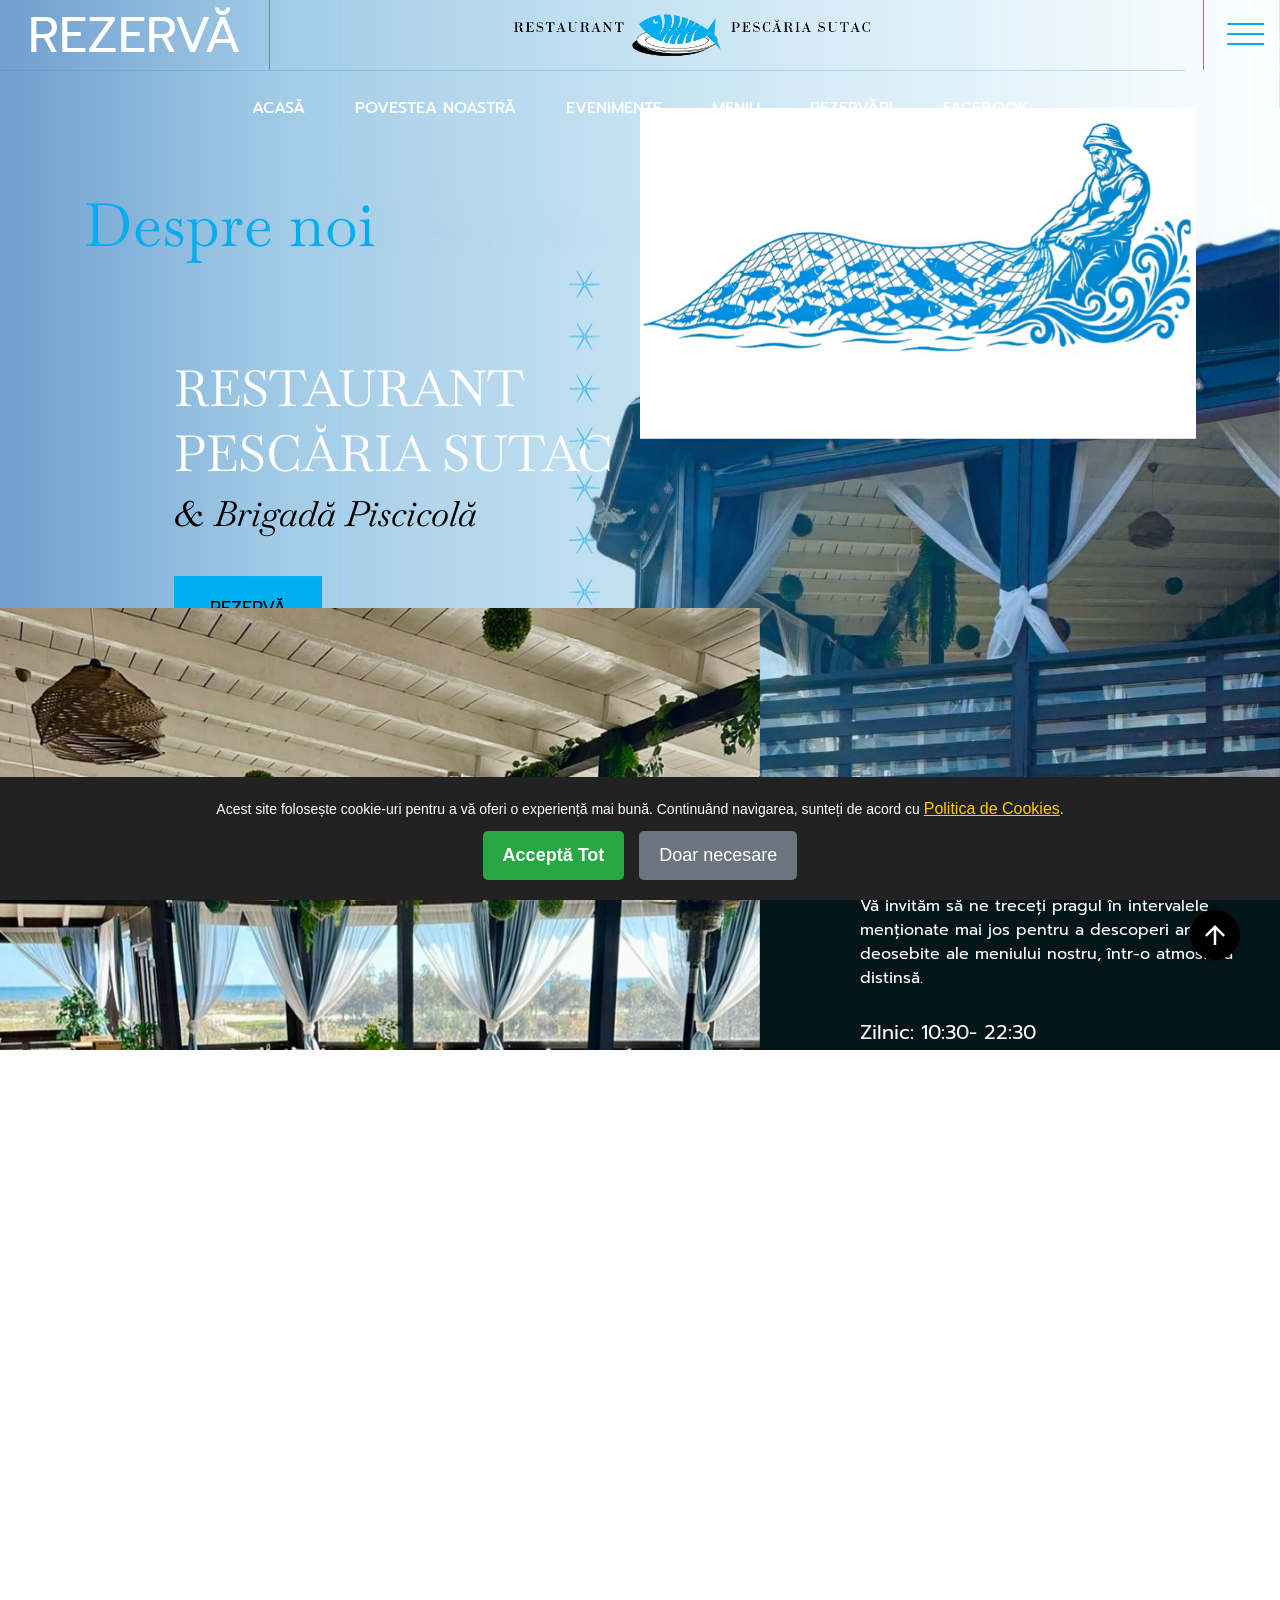
==== index.html @ d226eede "Add files via upload" ====
<!DOCTYPE html>
<html class="no-js" lang="ro">

<head>
   <title>Pescăria Sutac | Restaurant Pescăresc Autentic Plaja Corbu</title>

<meta name="description" content="Savurează cel mai proaspăt pește pe malul mării la Pescăria Sutac, Plaja Corbu. Borș de pește tradițional, hamsii și ambianță sălbatică. Rezervă o masă acum!">

<meta name="keywords" content="pescaria sutac, restaurant peste corbu, mancare plaja corbu, bors de peste corbu, cherhana corbu, restaurante constanta, peste proaspat marea neagra">

<meta property="og:title" content="Pescăria Sutac | Gustul mării pe Plaja Corbu">
<meta property="og:description" content="Te așteptăm la Corbu pentru o experiență culinară pescărească autentică. Pește proaspat și rețete tradiționale.">
<meta property="og:image" content="assets/img/og-image-sutac.jpg"> <meta property="og:url" content="https://www.pescariasutac.ro">
    <!-- Favicon Icon -->
    <link rel="icon" href="assets/img/logo  sutac 9 (1).png" />
    <!-- Site Title -->
    <title>Pescăria Sutac</title>
    <link rel="stylesheet" href="assets/css/plugins/bootstrap.min.css" />
    <link rel="stylesheet" href="assets/css/plugins/lightgallery.min.css" />
    <link rel="stylesheet" href="assets/css/plugins/swiper.min.css" />
    <link rel="stylesheet" href="assets/css/style.css" />
</head>

<body>
    <div id="minicircle"></div>
    <!-- Preloader -->
    <div id="preloader">
        <div id="ak-preloader" class="ak-preloader">
            <div class="animation-preloader">
                <div class="spinner"></div>
                <div class="txt-loading">
                    <span data-text-preloader="S" class="letters-loading">
                        S
                    </span>

                    <span data-text-preloader="U" class="letters-loading">
                       U
                    </span>

                    <span data-text-preloader="T" class="letters-loading">
                        T
                    </span>

                    <span data-text-preloader="A" class="letters-loading">
                        A
                    </span>

                    <span data-text-preloader="C" class="letters-loading">
                        C
                    </span>

                  
                </div>
            </div>
            <div class="loader-section section-left"></div>
            <div class="loader-section section-right"></div>
        </div>
    </div>
    <!-- Start Header Section -->
    <header class="ak-site_header ak-style1 ak-sticky_header ak-site_header_full_width">
        <div class="header-top">
            <div class="wrapper">
                <div class="header-logo">
                    <a href="rezervari.html" class="logo">Rezervă</a>
                </div>
                <div class="center-log">
                    <a href="index.html"><img src="assets/img/logo sutac 3.png" alt="..."></a>
                </div>
                <button class="ak-menu-toggle" id="akMenuToggle" type="button">
                    <svg viewBox="0 0 20 15" width="40px" height="30px" class="ak-menu-icon">
                        <path d="M20,2 L2,2" class="bar-1"></path>
                        <path d="M2,7 L20,7" class="bar-2"></path>
                        <path d="M30,12 L2,12" class="bar-3"></path>
                    </svg>
                </button>
                <ul class="top-main-menu">
                    <li class="top-main-menu-li">
                        <a href="index.html">Acasă</a>
                    </li>
                    <li class="top-main-menu-li">
                        <a href="povestea.html">Despre noi</a>
                    </li>
                    <li class="top-main-menu-li">
                        <a href="about.html">Evenimente</a>
                    </li>
                    <li class="top-main-menu-li">
                        <a href="meniu.html">Meniu</a>
                    </li>
                    <li class="top-main-menu-li">
                        <a href="rezervari.html">Rezervări</a>
                    </li>
                    
                </ul>
            </div>
        </div>
        <div class="nav-bar-border"></div>
        <div class="ak-main_header">
            <div class="container">
                <div class="ak-main_header_in">
                    <div class="ak-main_header_left">
                        <a class="ak-site_branding" href="index.html">
                            <img src="assets/img/logo sutac 3.png" alt="...">
                        </a>
                    </div>
                    <div class="ak-main_header_right">
                        <div class="ak-nav ak-medium">
                            <ul class="ak-nav_list">
                                <li class="menu-item-has-children">
                                    <a href="index.html">Acasă</a>
                                    
                                </li>
                                <li class="menu-item-has-children">
                                    <a href="povestea.html">Povestea noastră</a>
                                    
                                </li>
                                <li class="top-main-menu-li">
                        <a href="about.html">Evenimente</a>
                    </li>
                                <li>
                                    <a href="meniu.html">Meniu</a>
                                </li>
                                
                                
                                <li class="menu-item-has-children">
                                    <a href="rezervari.html">Rezervări</a>
                                    
                                </li>
                                <li class="menu-item-has-children">
                                    <a href="https://www.facebook.com/profile.php?id=100090660430181">Facebook</a>
                                    
                                </li>
                            </ul>
                        </div>

                    </div>
                </div>
            </div>
        </div>
    </header>

    <!-- End Header Section -->
    <div id="scrollsmoother-container">
        <main>
            <!-- Start Hero -->
            <section>
                <div class="ak-hero ak-style1">
                    <div class="ak-hero-bg ak-bg" data-src="assets/img/hero_bg_1.jpg"></div>
                    <div class="hero-text-section container-fluid">
                        <div class="ak-slider ak-slider-1">
                            <div class="swiper-wrapper">
                                <div class="swiper-slide">
                                    <div class="slider-info">
                                        <div class="hero-title">
                                            <h1 class="hero-main-title">Restaurant <br>Pescăria Sutac </h1>
                                            <h1 class="hero-main-title-1"> </h1>
<h3 class="hero-main-title-1"></h3>  
<h3 class="hero-main-title-1">& Brigadă Piscicolă</h3>                                        </div>

                                        <div class="ak-height-20 ak-height-lg-20"></div>
                                        <p class="hero-sub-text" style="text-align: justify; text-justify: inter-word;">

</p>
                                        <a href="rezervari.html" class="hero-btn style-1">
                                            <div class="ak-btn style-5 color-yellow-bg">
                                                Rezervă
                                            </div>
                                        </a>
                                    </div>
                                </div>
                                <div class="swiper-slide">
                                    <div class="slider-info">

                                      <div class="hero-title">
    <h1 class="hero-main-title">Restaurant <br>Pescăria Sutac</h1>
    <h3 class="hero-main-title-1"><br>Brigadă Piscicolă</h3>
</div>

<div class="ak-height-20 ak-height-lg-20"></div>

<p class="hero-sub-text">
</p>


<a href="rezervari.html" class="hero-btn style-1">
    <div class="ak-btn style-5 color-yellow-bg">Rezervă</div>
</a>
                                        </a>
                                    </div>
                                </div>
                              

                            </div>
                        </div>
                    </div>
                   
                                    </div>
                                </div>
                            </div>
                        </div>
                    </div>
                </div>

            </section>
            <!-- End Hero -->

            <!-- Start Sliding Text -->
            <div class="ak-moving-section-wrap ak-normal text-uppercase">
                <div class="ak-moving-section-in">
                    <div class="ak-moving-section">
                        <h2><span>Gustul </span> autentic al <span>Mării Negre,</span> fără compromisuri. 
                                </h2>
                    </div>
                    <div class="ak-moving-section">
                        <h2><span>Gustul </span> autentic al <span>Mării Negre,</span> fără compromisuri. 
                                </h2>
                    </div>
                </div>
            </div>
            <!-- End Sliding Text -->

            <!-- Start About -->
              <section style="background-color: #ffffff;">
                <div class="container">
                    <div class="ak-best-item">
                        <div class="best-item-section-1">
                            <div class="ak-section-heading ak-style-1">
                                <div class="ak-section-subtitle">
                               
                                </div>
                                <h2 class="ak-section-title anim-title-2">
                               <br>
                               <span style="color: #00adef;">Despre noi</span>
                               </h2>
                            </div>
                            <div class="ak-height-30 ak-height-lg-30"></div>
                            <div>
                                <p>Situată chiar pe buza plajei Corbu, Pescăria Sutac nu este doar un restaurant, ci o poveste de familie scrisă cu sare și dor de ducă. Suntem una dintre ultimele oaze de sălbăticie de la malul mării, unde onestitatea bucătăriei pescărești se împletește cu libertatea orizontului.
                                    <br>Afacerea noastră este ancorată în trei generații de pescari. De la bunic la nepot, am învățat că marea nu se stăpânește, ci se respectă. Această legătură de sânge cu valurile este garanția că tot ce ajunge în farfuria ta poartă amprenta autenticității.
                                </p>
                            </div>
                            <div class="ak-height-50 ak-height-lg-30"></div>
                            
                            
                        </div>
                        <div class="best-item-section-2" data-speed="1.1" data-lag="1">
                            <img src="assets/img/star_line.svg" alt="...">
                        </div>
                        <div class="best-item-section-3">
                            <div class="img-two">
                                <img src="assets/img/pescar.png" alt="..." data-speed="1.1" data-lag="0">
                                <div class="img-overlay"></div>
                            </div>
                        </div>
                    </div>
                </div>
            </section>
           
            <!-- End About -->

            <!-- Start Opening Hour -->
            <section class="ak-bg-secendary">

                <div class="opening-hour">
                    <div class="opening-hour-img-section">
                        <img src="assets/img/img sutac1.jpg" class="opening-bg-img ak-bg" alt="..."
                            data-speed="auto">
                        <div class="overlap-opening-img"></div>
                    </div>
                    <div class="opening-hour-text-section">
                        <h2 class="opening-hour-title anim-title-2">Program </h2>
                        <div class="ak-height-30 ak-height-lg-30"></div>
                        <p class="opening-hour-subtext" style="color: white;">
   Vă invităm să ne treceți pragul în intervalele menționate mai jos pentru a descoperi aromele deosebite ale meniului nostru, într-o atmosferă distinsă.
</p>
                        <div class="ak-height-30 ak-height-lg-30"></div>
                        <div class="opening-hour-date">
                            <p>Zilnic: 10:30- 22:30</p>
                            <div class="opening-hour-hr"></div>
                            
                        </div>
                        <div class="ak-height-70 ak-height-lg-30"></div>
                        <div class="text-btn">
                            <a href="rezervari.html" class="text-btn1">
                                Rezervă 
                            </a>
                        </div>

                        <div class="ak-height-lg-60"></div>

                    </div>
                </div>

            </section>
            <!-- End  Opening Hou  -->


            <br>
            <br>
            <!-- Start Food item show case -->
            <section>
                <div class="container-fluid">
                    <div class="ak-section-heading ak-style-1 ak-type-1">
                        <div class="ak-section-subtitle">Preparate</div>
                        <h2 class="ak-section-title anim-title">Galerie Foto</h2>
                    </div>
                    <div class="ak-height-65 ak-height-lg-30"></div>
                    <div class="ak-slider ak-slider-2">
                        <div class="swiper-wrapper">
                            <div class="swiper-slide">
                                <div class="ak-card ak-style-1">
                                    <a href="" class="ak-card-img">
                                        <img src="assets/img/portfolio_1.jpg" alt="..." />
                                    </a>
                                    <div class="card-info">
                                        <div class="card-text style-1">
                                            <a href="portfolio-details.html">
                                                
                                            </a>
                                            <div class="card-subtitle">
                                           
                                            </div>
                                        </div>
                                    </div>
                                </div>
                            </div>
                            <div class="swiper-slide">
                                <div class="ak-card ak-style-1">
                                    <a href="portfolio-details.html" class="ak-card-img">
                                        <img src="assets/img/portfolio_2.jpg" alt="..." />

                                    </a>
                                    <div class="card-info">
                                        <div class="card-text style-1">
                                            <a href="portfolio-details.html">
                                                
                                            </a>
                                            <div class="card-subtitle">
                                         
                                            </div>
                                        </div>
                                    </div>
                                </div>
                            </div>
                            <div class="swiper-slide">
                                <div class="ak-card ak-style-1">
                                    <a href="portfolio-details.html" class="ak-card-img">
                                        <img src="assets/img/portfolio_3.jpg" alt="..." />
                                    </a>
                                    <div class="card-info">
                                        <div class="card-text style-1">
                                            <a href="portfolio-details.html">
                                                
                                            </a>
                                            <div class="card-subtitle">
                                                
                                            </div>
                                        </div>
                                    </div>
                                </div>
                            </div>
                            <div class="swiper-slide">
                                <div class="ak-card ak-style-1">
                                    <a href="portfolio-details.html" class="ak-card-img">
                                        <img src="assets/img/portfolio_4.jpg" alt="..." />
                                    </a>
                                    <div class="card-info">
                                        <div class="card-text style-1">
                                            <a href="portfolio-details.html">
                                                
                                            </a>
                                            <div class="card-subtitle">
                                            </div>
                                        </div>
                                    </div>
                                </div>
                            </div>
                            <div class="swiper-slide">
                                <div class="ak-card ak-style-1">
                                    <a href="portfolio-details.html" class="ak-card-img">
                                        <img src="assets/img/portfolio_5.jpg" alt="..." />
                                    </a>
                                    <div class="card-info">
                                        <div class="card-text style-1">
                                           
                                           
                                              
                                            </div>
                                        </div>
                                    </div>
                                </div>
                            </div>
                        </div>
                    </div>
                <div class="container">
  <div class="ak-next-prev-2">
    <div class="ak-next-prev-2 ak-style-1">
      
<div class="ak-swiper-button-prev-2">
    <button class="button-prev-next-2" aria-label="Previous slide" style="display: flex; align-items: center; justify-content: center;">
        <svg width="20" height="14" viewBox="0 0 20 14" xmlns="http://www.w3.org/2000/svg">
            <g fill="none" stroke="currentColor" stroke-width="2" fill-rule="evenodd">
                <path d="M7.257 1.343L1.6 7l5.657 5.657M1.6 7h18"></path>
            </g>
        </svg>
    </button>
</div>

      <div class="ak-pagination-2 ak-style1">
          <div class="dot active"></div>
          <div class="dot"></div>
          <div class="dot"></div>
          <div class="dot"></div>
          <div class="dot"></div>
      </div>

      <div class="ak-swiper-button-next-2">
        <button class="button-prev-next-2" aria-label="Next slide">
          <svg width="20" height="14" viewBox="0 0 20 14" xmlns="http://www.w3.org/2000/svg">
            <g fill="none" fill-rule="evenodd">
              <path d="M12.743 1.343L18.4 7l-5.657 5.657M18.4 7H.4"></path>
            </g>
          </svg>
        </button>
      </div>

    </div>
  </div>
</div>
            <!-- End Food item show case -->














            


        


<!--begin cookie banner-->
<div id="cookie-banner" style="display: none; position: fixed; bottom: 0; left: 0; width: 100%; background: #222; color: #fff; padding: 20px; text-align: center; z-index: 1000; font-family: sans-serif;">
    <p style="margin: 0 0 10px 0; font-size: 14px;">
        Acest site folosește cookie-uri pentru a vă oferi o experiență mai bună. 
        Continuând navigarea, sunteți de acord cu <a href="cookies.html" style="color: #ffcc00; text-decoration: underline;">Politica de Cookies</a>.
    </p>
    <button id="accept-cookies" style="background: #28a745; color: white; border: none; padding: 10px 20px; cursor: pointer; border-radius: 5px; font-weight: bold; margin-right: 10px;">Acceptă Tot</button>
    <button id="reject-cookies" style="background: #6c757d; color: white; border: none; padding: 10px 20px; cursor: pointer; border-radius: 5px;">Doar necesare</button>
</div>

<!--end cookie banner-->






            


<!---Begin Booking System -->




            <br>
            <br>

<footer style="background-color: #0d1117; color: #ffffff; padding: 60px 0 30px 0; font-family: 'Segoe UI', Roboto, sans-serif; border-top: 1px solid rgba(255,255,255,0.05);">
  <div class="container" style="max-width: 1200px; margin: 0 auto; padding: 0 20px;">
    
    <div class="row" style="display: flex; flex-wrap: wrap; justify-content: space-between; border-bottom: 1px solid rgba(255,255,255,0.05); padding-bottom: 40px;">
      
      <div style="flex: 1; min-width: 200px; margin-bottom: 30px;">
        <h4 style="font-size: 14px; text-transform: uppercase; letter-spacing: 2px; color: #00adef; margin-bottom: 20px;">Contact</h4>
        <p style="margin: 5px 0;"><a href="tel:+40730292776" style="color: #fff; text-decoration: none; font-size: 16px; font-weight: 500;">+40 730 292 776</a></p>
        <p style="margin: 5px 0; font-size: 14px; opacity: 0.7;">Rezervări & Info</p>
      </div>

      <div style="flex: 1; min-width: 200px; margin-bottom: 30px;">
        <h4 style="font-size: 14px; text-transform: uppercase; letter-spacing: 2px; color: #00adef; margin-bottom: 20px;">Locație</h4>
        <p style="margin: 0; font-size: 15px; line-height: 1.6;">
          Plaja Corbu,<br>
          Județul Constanța
        </p>
        <a href="https://goo.gl/maps/..." target="_blank" style="display: inline-block; margin-top: 10px; color: #fff; text-decoration: underline; font-size: 12px; opacity: 0.6;">Vezi pe hartă</a>
      </div>

      <div style="flex: 1; min-width: 200px; margin-bottom: 30px;">
        <h4 style="font-size: 14px; text-transform: uppercase; letter-spacing: 2px; color: #00adef; margin-bottom: 20px;">Program</h4>
        <div style="font-size: 14px; line-height: 1.8;">
          <div style="display: flex; justify-content: space-between; max-width: 180px;"><span>Zilnic: 10:30- 22:30</span> <span></span></div>
          <div style="display: flex; justify-content: space-between; max-width: 180px; opacity: 0.6; font-size: 12px;"><span></span> <span></span></div>
        </div>
      </div>

      <div style="flex: 1; min-width: 200px; margin-bottom: 30px;">
        <h4 style="font-size: 14px; text-transform: uppercase; letter-spacing: 2px; color: #00adef; margin-bottom: 20px;">Protecția Consumatorului</h4>
        <div style="display: flex; gap: 10px;">
          <a href="https://anpc.ro/ce-este-sal/" target="_blank" style="text-decoration: none;">
            <div style="border: 1px solid rgba(255,255,255,0.2); padding: 5px; border-radius: 2px; text-align: center; width: 90px; transition: 0.3s;">
              <span style="display: block; font-size: 9px; color: #fff; font-weight: bold;">ANPC SAL</span>
              <span style="font-size: 7px; color: #fff; opacity: 0.5;">SOLUȚIONARE</span>
            </div>
          </a>
          <a href="https://ec.europa.eu/consumers/odr/" target="_blank" style="text-decoration: none;">
            <div style="border: 1px solid rgba(255,255,255,0.2); padding: 5px; border-radius: 2px; text-align: center; width: 90px;">
              <span style="display: block; font-size: 9px; color: #fff; font-weight: bold;">ANPC SOL</span>
              <span style="font-size: 7px; color: #fff; opacity: 0.5;">ONLINE</span>
            </div>
          </a>
        </div>
      </div>

    </div>

    <div style="margin-top: 30px; display: flex; justify-content: space-between; align-items: center;">
      <div style="font-size: 11px; opacity: 0.4; letter-spacing: 1px;">
        © 2026 PESCĂRIA SUTAC. TOATE DREPTURILE REZERVATE.
      </div>
      <div style="font-size: 11px; opacity: 0.4;">
        <a href="termene.html" style="color: #fff; text-decoration: none;">PRIVACY</a> 
        <span style="margin: 0 10px;">|</span> 
        <a href="cookies.html" style="color: #fff; text-decoration: none;">COOKIES</a>
      </div>
    </div>

  </div>
</footer>






    <!-- End Footer -->

    </section>
    <span class="ak-scrollup">
        <svg width="20" height="20" viewBox="0 0 20 20" fill="none" xmlns="http://www.w3.org/2000/svg">
            <path d="M0 10L1.7625 11.7625L8.75 4.7875V20H11.25V4.7875L18.225 11.775L20 10L10 0L0 10Z"
                fill="currentColor" />
        </svg>
    </span>
   





    <!-- Script -->


  <script>
document.getElementById('whatsappForm').addEventListener('submit', function(e) {
    e.preventDefault();

    // 1. Validare Anti-Bot (3 + 4 = 7)
    const raspuns = document.getElementById('bot_answer').value;
    if(raspuns !== "7") {
        alert("Răspuns incorect la verificarea anti-robot!");
        return;
    }

    // 2. Colectare date
    const nume = document.getElementById('nume_client').value;
    const telClient = document.getElementById('telefon_client').value;
    const nrPers = document.getElementById('persoane').options[document.getElementById('persoane').selectedIndex].text;
    const ora = document.getElementById('time').value;
    const data = document.getElementById('date').value;

    // 3. Destinația (Numărul tău)
    const telDest = "40730292776";

    // 4. Construire mesaj
    const textMesaj = `Salut! Rezervare nouă:%0A%0A` +
                      `👤 *Nume:* ${nume}%0A` +
                      `📞 *Tel:* ${telClient}%0A` +
                      `👥 *Pers:* ${nrPers}%0A` +
                      `📅 *Data:* ${data}%0A` +
                      `🕒 *Ora:* ${ora}`;

    // 5. Trimitere
    window.open(`https://wa.me/${telDest}?text=${textMesaj}`, '_blank').focus();
});
</script>
    <script src="assets/js/plugins/jquery-3.7.1.min.js"></script>
    <script src="assets/js/plugins/isotope.pkg.min.js"></script>
    <script src="assets/js/plugins/swiper.min.js"></script>
    <script src="assets/js/plugins/lightgallery.min.js"></script>
    <script src="assets/js/plugins/ScrollSmoother.min.js"></script>
    <script src="assets/js/plugins/SplitText.min.js"></script>
    <script src="assets/js/plugins/ScrollTrigger.min.js"></script>
    <script src="assets/js/plugins/ScrollToPlugin.min.js"></script>
    <script src="assets/js/plugins/gsap.min.js"></script>
    <script src="assets/js/main.js"></script>
</body>

</html>
---- assets/css/plugins/lightgallery.min.css ----
.lg-sub-html,
.lg-toolbar {
  background-color: transparent;
}
@font-face {
  font-family: lg;
  src: url(../../fonts/lg.eot?n1z373);
  src: url(../../fonts/lg.eot?#iefixn1z373) format("embedded-opentype"),
    url(../../fonts/lg.woff?n1z373) format("woff"),
    url(../../fonts/lg.ttf?n1z373) format("truetype"),
    url(../../fonts/lg.svg?n1z373#lg) format("svg");
  font-weight: 400;
  font-style: normal;
}
.lg-icon {
  font-family: lg;
  speak: none;
  font-style: normal;
  font-weight: 400;
  font-variant: normal;
  text-transform: none;
  line-height: 1;
  -webkit-font-smoothing: antialiased;
  -moz-osx-font-smoothing: grayscale;
}
.lg-actions .lg-next,
.lg-actions .lg-prev {
  background-color: transparent;
  border-radius: 2px;
  color: #111;
  cursor: pointer;
  display: block;
  font-size: 22px;
  margin-top: -10px;
  padding: 8px 10px 9px;
  position: absolute;
  top: 50%;
  z-index: 1080;
  border: none;
  outline: 0;
}
.lg-actions .lg-next.disabled,
.lg-actions .lg-prev.disabled {
  pointer-events: none;
  opacity: 0.5;
}
.lg-actions .lg-next:hover,
.lg-actions .lg-prev:hover {
  color: rgba(17, 17, 17, 0.7);
}
.lg-actions .lg-next {
  right: 20px;
}
.lg-actions .lg-next:before {
  content: "\e095";
}
.lg-actions .lg-prev {
  left: 20px;
}
.lg-actions .lg-prev:after {
  content: "\e094";
}
@-webkit-keyframes lg-right-end {
  0%,
  100% {
    left: 0;
  }
  50% {
    left: -30px;
  }
}
@-moz-keyframes lg-right-end {
  0%,
  100% {
    left: 0;
  }
  50% {
    left: -30px;
  }
}
@-ms-keyframes lg-right-end {
  0%,
  100% {
    left: 0;
  }
  50% {
    left: -30px;
  }
}
@keyframes lg-right-end {
  0%,
  100% {
    left: 0;
  }
  50% {
    left: -30px;
  }
}
@-webkit-keyframes lg-left-end {
  0%,
  100% {
    left: 0;
  }
  50% {
    left: 30px;
  }
}
@-moz-keyframes lg-left-end {
  0%,
  100% {
    left: 0;
  }
  50% {
    left: 30px;
  }
}
@-ms-keyframes lg-left-end {
  0%,
  100% {
    left: 0;
  }
  50% {
    left: 30px;
  }
}
@keyframes lg-left-end {
  0%,
  100% {
    left: 0;
  }
  50% {
    left: 30px;
  }
}
.lg-outer.lg-right-end .lg-object {
  -webkit-animation: lg-right-end 0.3s;
  -o-animation: lg-right-end 0.3s;
  animation: lg-right-end 0.3s;
  position: relative;
}
.lg-outer.lg-left-end .lg-object {
  -webkit-animation: lg-left-end 0.3s;
  -o-animation: lg-left-end 0.3s;
  animation: lg-left-end 0.3s;
  position: relative;
}
.lg-toolbar {
  z-index: 1082;
  left: 0;
  position: absolute;
  top: 0;
  width: 100%;
}
.lg-toolbar .lg-icon {
  color: #111;
  cursor: pointer;
  float: right;
  font-size: 24px;
  height: 47px;
  line-height: 27px;
  padding: 10px 0;
  text-align: center;
  width: 45px;
  text-decoration: none !important;
  outline: 0;
  -webkit-transition: color 0.2s linear;
  -o-transition: color 0.2s linear;
  transition: color 0.2s linear;
}
.lg-toolbar .lg-icon:hover {
  color: rgba(17, 17, 17, 0.7);
}
.lg-toolbar .lg-close:after {
  content: "\e070";
}
.lg-toolbar .lg-download:after {
  content: "\e0f2";
}
.lg-sub-html {
  bottom: 0;
  color: #eee;
  font-size: 16px;
  left: 0;
  padding: 10px 40px;
  position: fixed;
  right: 0;
  text-align: center;
  z-index: 1080;
}
.lg-sub-html h4 {
  margin: 0;
  font-size: 13px;
  font-weight: 700;
}
.lg-sub-html p {
  font-size: 12px;
  margin: 5px 0 0;
}
#lg-counter {
  color: #111;
  display: inline-block;
  font-size: 14px;
  font-weight: 500;
  padding-left: 20px;
  padding-top: 12px;
  vertical-align: middle;
}
.lg-next,
.lg-prev,
.lg-toolbar {
  opacity: 1;
  -webkit-transition: -webkit-transform 0.35s cubic-bezier(0, 0, 0.25, 1) 0s,
    opacity 0.35s cubic-bezier(0, 0, 0.25, 1) 0s, color 0.2s linear;
  -moz-transition: -moz-transform 0.35s cubic-bezier(0, 0, 0.25, 1) 0s,
    opacity 0.35s cubic-bezier(0, 0, 0.25, 1) 0s, color 0.2s linear;
  -o-transition: -o-transform 0.35s cubic-bezier(0, 0, 0.25, 1) 0s,
    opacity 0.35s cubic-bezier(0, 0, 0.25, 1) 0s, color 0.2s linear;
  transition: transform 0.35s cubic-bezier(0, 0, 0.25, 1) 0s,
    opacity 0.35s cubic-bezier(0, 0, 0.25, 1) 0s, color 0.2s linear;
}
.lg-hide-items .lg-prev {
  opacity: 0;
  -webkit-transform: translate3d(-10px, 0, 0);
  transform: translate3d(-10px, 0, 0);
}
.lg-hide-items .lg-next {
  opacity: 0;
  -webkit-transform: translate3d(10px, 0, 0);
  transform: translate3d(10px, 0, 0);
}
.lg-hide-items .lg-toolbar {
  opacity: 0;
  -webkit-transform: translate3d(0, -10px, 0);
  transform: translate3d(0, -10px, 0);
}
body:not(.lg-from-hash) .lg-outer.lg-start-zoom .lg-object {
  -webkit-transform: scale3d(0.5, 0.5, 0.5);
  transform: scale3d(0.5, 0.5, 0.5);
  opacity: 0;
  -webkit-transition: -webkit-transform 250ms cubic-bezier(0, 0, 0.25, 1) 0s,
    opacity 250ms cubic-bezier(0, 0, 0.25, 1) !important;
  -moz-transition: -moz-transform 250ms cubic-bezier(0, 0, 0.25, 1) 0s,
    opacity 250ms cubic-bezier(0, 0, 0.25, 1) !important;
  -o-transition: -o-transform 250ms cubic-bezier(0, 0, 0.25, 1) 0s,
    opacity 250ms cubic-bezier(0, 0, 0.25, 1) !important;
  transition: transform 250ms cubic-bezier(0, 0, 0.25, 1) 0s,
    opacity 250ms cubic-bezier(0, 0, 0.25, 1) !important;
  -webkit-transform-origin: 50% 50%;
  -moz-transform-origin: 50% 50%;
  -ms-transform-origin: 50% 50%;
  transform-origin: 50% 50%;
}
body:not(.lg-from-hash)
  .lg-outer.lg-start-zoom
  .lg-item.lg-complete
  .lg-object {
  -webkit-transform: scale3d(1, 1, 1);
  transform: scale3d(1, 1, 1);
  opacity: 1;
}
.lg-outer .lg-thumb-outer {
  background-color: #0d0a0a;
  bottom: 0;
  position: absolute;
  width: 100%;
  z-index: 1080;
  max-height: 350px;
  -webkit-transform: translate3d(0, 100%, 0);
  transform: translate3d(0, 100%, 0);
  -webkit-transition: -webkit-transform 0.25s cubic-bezier(0, 0, 0.25, 1) 0s;
  -moz-transition: -moz-transform 0.25s cubic-bezier(0, 0, 0.25, 1) 0s;
  -o-transition: -o-transform 0.25s cubic-bezier(0, 0, 0.25, 1) 0s;
  transition: transform 0.25s cubic-bezier(0, 0, 0.25, 1) 0s;
}
.lg-outer .lg-thumb-outer.lg-grab .lg-thumb-item {
  cursor: -webkit-grab;
  cursor: -moz-grab;
  cursor: -o-grab;
  cursor: -ms-grab;
  cursor: grab;
}
.lg-outer .lg-thumb-outer.lg-grabbing .lg-thumb-item {
  cursor: move;
  cursor: -webkit-grabbing;
  cursor: -moz-grabbing;
  cursor: -o-grabbing;
  cursor: -ms-grabbing;
  cursor: grabbing;
}
.lg-outer .lg-thumb-outer.lg-dragging .lg-thumb {
  -webkit-transition-duration: 0s !important;
  transition-duration: 0s !important;
}
.lg-outer.lg-thumb-open .lg-thumb-outer {
  -webkit-transform: translate3d(0, 0, 0);
  transform: translate3d(0, 0, 0);
}
.lg-outer .lg-thumb {
  padding: 10px 0;
  height: 100%;
  margin-bottom: -5px;
}
.lg-outer .lg-thumb-item {
  cursor: pointer;
  float: left;
  overflow: hidden;
  height: 100%;
  border: 2px solid #fff;
  border-radius: 4px;
  margin-bottom: 5px;
}
@media (min-width: 1025px) {
  .lg-outer .lg-thumb-item {
    -webkit-transition: border-color 0.25s ease;
    -o-transition: border-color 0.25s ease;
    transition: border-color 0.25s ease;
  }
}
.lg-outer .lg-thumb-item.active,
.lg-outer .lg-thumb-item:hover {
  border-color: #a90707;
}
.lg-outer .lg-thumb-item img {
  width: 100%;
  height: 100%;
  object-fit: cover;
  border-radius: 2px;
}
.lg-outer.lg-has-thumb .lg-item {
  padding-bottom: 120px;
}
.lg-outer.lg-can-toggle .lg-item {
  padding-bottom: 0;
}
.lg-outer.lg-pull-caption-up .lg-sub-html {
  -webkit-transition: bottom 0.25s ease;
  -o-transition: bottom 0.25s ease;
  transition: bottom 0.25s ease;
}
.lg-outer.lg-pull-caption-up.lg-thumb-open .lg-sub-html {
  bottom: 100px;
}
.lg-outer .lg-toogle-thumb {
  background-color: #0d0a0a;
  border-radius: 2px 2px 0 0;
  color: #999;
  cursor: pointer;
  font-size: 24px;
  height: 39px;
  line-height: 27px;
  padding: 5px 0;
  position: absolute;
  right: 20px;
  text-align: center;
  top: -39px;
  width: 50px;
}
.lg-outer .lg-toogle-thumb:hover,
.lg-outer.lg-dropdown-active #lg-share {
  color: #fff;
}
.lg-outer .lg-toogle-thumb:after {
  content: "\e1ff";
}
.lg-outer .lg-video-cont {
  display: inline-block;
  vertical-align: middle;
  max-width: 1140px;
  max-height: 100%;
  width: 100%;
  padding: 0 5px;
}
.lg-outer .lg-video {
  width: 100%;
  height: 0;
  padding-bottom: 56.25%;
  overflow: hidden;
  position: relative;
}
.lg-outer .lg-video .lg-object {
  display: inline-block;
  position: absolute;
  top: 0;
  left: 0;
  width: 100% !important;
  height: 100% !important;
}
.lg-outer .lg-video .lg-video-play {
  width: 84px;
  height: 59px;
  position: absolute;
  left: 50%;
  top: 50%;
  margin-left: -42px;
  margin-top: -30px;
  z-index: 1080;
  cursor: pointer;
}
.lg-outer .lg-has-iframe .lg-video {
  -webkit-overflow-scrolling: touch;
  overflow: auto;
}
.lg-outer .lg-has-vimeo .lg-video-play {
  background: url(../img/vimeo-play.png) no-repeat;
}
.lg-outer .lg-has-vimeo:hover .lg-video-play {
  background: url(../img/vimeo-play.png) 0 -58px no-repeat;
}
.lg-outer .lg-has-html5 .lg-video-play {
  background: url(../img/video-play.png) no-repeat;
  height: 64px;
  margin-left: -32px;
  margin-top: -32px;
  width: 64px;
  opacity: 0.8;
}
.lg-outer .lg-has-html5:hover .lg-video-play {
  opacity: 1;
}
.lg-outer .lg-has-youtube .lg-video-play {
  background: url(../img/youtube-play.png) no-repeat;
}
.lg-outer .lg-has-youtube:hover .lg-video-play {
  background: url(../img/youtube-play.png) 0 -60px no-repeat;
}
.lg-outer .lg-video-object {
  width: 100% !important;
  height: 100% !important;
  position: absolute;
  top: 0;
  left: 0;
}
.lg-outer .lg-has-video .lg-video-object {
  visibility: hidden;
}
.lg-outer .lg-has-video.lg-video-playing .lg-object,
.lg-outer .lg-has-video.lg-video-playing .lg-video-play {
  display: none;
}
.lg-outer .lg-has-video.lg-video-playing .lg-video-object {
  visibility: visible;
}
.lg-progress-bar {
  background-color: #333;
  height: 5px;
  left: 0;
  position: absolute;
  top: 0;
  width: 100%;
  z-index: 1083;
  opacity: 0;
  -webkit-transition: opacity 80ms ease 0s;
  -moz-transition: opacity 80ms ease 0s;
  -o-transition: opacity 80ms ease 0s;
  transition: opacity 80ms ease 0s;
}
.lg-progress-bar .lg-progress {
  background-color: #a90707;
  height: 5px;
  width: 0;
}
.lg-progress-bar.lg-start .lg-progress {
  width: 100%;
}
.lg-show-autoplay .lg-progress-bar {
  opacity: 1;
}
.lg-autoplay-button:after {
  content: "\e01d";
}
.lg-show-autoplay .lg-autoplay-button:after {
  content: "\e01a";
}
.lg-outer.lg-css3.lg-zoom-dragging .lg-item.lg-complete.lg-zoomable .lg-image,
.lg-outer.lg-css3.lg-zoom-dragging
  .lg-item.lg-complete.lg-zoomable
  .lg-img-wrap {
  -webkit-transition-duration: 0s;
  transition-duration: 0s;
}
.lg-outer.lg-use-transition-for-zoom
  .lg-item.lg-complete.lg-zoomable
  .lg-img-wrap {
  -webkit-transition: -webkit-transform 0.3s cubic-bezier(0, 0, 0.25, 1) 0s;
  -moz-transition: -moz-transform 0.3s cubic-bezier(0, 0, 0.25, 1) 0s;
  -o-transition: -o-transform 0.3s cubic-bezier(0, 0, 0.25, 1) 0s;
  transition: transform 0.3s cubic-bezier(0, 0, 0.25, 1) 0s;
}
.lg-outer.lg-use-left-for-zoom .lg-item.lg-complete.lg-zoomable .lg-img-wrap {
  -webkit-transition: left 0.3s cubic-bezier(0, 0, 0.25, 1) 0s,
    top 0.3s cubic-bezier(0, 0, 0.25, 1) 0s;
  -moz-transition: left 0.3s cubic-bezier(0, 0, 0.25, 1) 0s,
    top 0.3s cubic-bezier(0, 0, 0.25, 1) 0s;
  -o-transition: left 0.3s cubic-bezier(0, 0, 0.25, 1) 0s,
    top 0.3s cubic-bezier(0, 0, 0.25, 1) 0s;
  transition: left 0.3s cubic-bezier(0, 0, 0.25, 1) 0s,
    top 0.3s cubic-bezier(0, 0, 0.25, 1) 0s;
}
.lg-outer .lg-item.lg-complete.lg-zoomable .lg-img-wrap {
  -webkit-transform: translate3d(0, 0, 0);
  transform: translate3d(0, 0, 0);
  -webkit-backface-visibility: hidden;
  -moz-backface-visibility: hidden;
  backface-visibility: hidden;
}
.lg-outer .lg-item.lg-complete.lg-zoomable .lg-image {
  -webkit-transform: scale3d(1, 1, 1);
  transform: scale3d(1, 1, 1);
  -webkit-transition: -webkit-transform 0.3s cubic-bezier(0, 0, 0.25, 1) 0s,
    opacity 0.15s !important;
  -moz-transition: -moz-transform 0.3s cubic-bezier(0, 0, 0.25, 1) 0s,
    opacity 0.15s !important;
  -o-transition: -o-transform 0.3s cubic-bezier(0, 0, 0.25, 1) 0s, opacity 0.15s !important;
  transition: transform 0.3s cubic-bezier(0, 0, 0.25, 1) 0s, opacity 0.15s !important;
  -webkit-transform-origin: 0 0;
  -moz-transform-origin: 0 0;
  -ms-transform-origin: 0 0;
  transform-origin: 0 0;
  -webkit-backface-visibility: hidden;
  -moz-backface-visibility: hidden;
  backface-visibility: hidden;
}
#lg-zoom-in:after {
  content: "\e311";
}
#lg-actual-size {
  font-size: 20px;
}
#lg-actual-size:after {
  content: "\e033";
}
#lg-zoom-out {
  opacity: 0.5;
  pointer-events: none;
}
#lg-zoom-out:after {
  content: "\e312";
}
.lg-zoomed #lg-zoom-out {
  opacity: 1;
  pointer-events: auto;
}
.lg-outer .lg-pager-outer {
  bottom: 60px;
  left: 0;
  position: absolute;
  right: 0;
  text-align: center;
  z-index: 1080;
  height: 10px;
}
.lg-outer .lg-pager-outer.lg-pager-hover .lg-pager-cont {
  overflow: visible;
}
.lg-outer .lg-pager-cont {
  cursor: pointer;
  display: inline-block;
  overflow: hidden;
  position: relative;
  vertical-align: top;
  margin: 0 5px;
}
.lg-outer .lg-pager-cont:hover .lg-pager-thumb-cont {
  opacity: 1;
  -webkit-transform: translate3d(0, 0, 0);
  transform: translate3d(0, 0, 0);
}
.lg-outer .lg-pager-cont.lg-pager-active .lg-pager {
  box-shadow: 0 0 0 2px #fff inset;
}
.lg-outer .lg-pager-thumb-cont {
  background-color: #fff;
  color: #fff;
  bottom: 100%;
  height: 83px;
  left: 0;
  margin-bottom: 20px;
  margin-left: -60px;
  opacity: 0;
  padding: 5px;
  position: absolute;
  width: 120px;
  border-radius: 3px;
  -webkit-transition: opacity 0.15s ease 0s, -webkit-transform 0.15s ease 0s;
  -moz-transition: opacity 0.15s ease 0s, -moz-transform 0.15s ease 0s;
  -o-transition: opacity 0.15s ease 0s, -o-transform 0.15s ease 0s;
  transition: opacity 0.15s ease 0s, transform 0.15s ease 0s;
  -webkit-transform: translate3d(0, 5px, 0);
  transform: translate3d(0, 5px, 0);
}
.lg-outer .lg-pager-thumb-cont img {
  width: 100%;
  height: 100%;
}
.lg-outer .lg-pager {
  background-color: rgba(255, 255, 255, 0.5);
  border-radius: 50%;
  box-shadow: 0 0 0 8px rgba(255, 255, 255, 0.7) inset;
  display: block;
  height: 12px;
  -webkit-transition: box-shadow 0.3s ease 0s;
  -o-transition: box-shadow 0.3s ease 0s;
  transition: box-shadow 0.3s ease 0s;
  width: 12px;
}
.lg-outer .lg-pager:focus,
.lg-outer .lg-pager:hover {
  box-shadow: 0 0 0 8px #fff inset;
}
.lg-outer .lg-caret {
  border-left: 10px solid transparent;
  border-right: 10px solid transparent;
  border-top: 10px dashed;
  bottom: -10px;
  display: inline-block;
  height: 0;
  left: 50%;
  margin-left: -5px;
  position: absolute;
  vertical-align: middle;
  width: 0;
}
.lg-fullscreen:after {
  content: "\e20c";
}
.lg-fullscreen-on .lg-fullscreen:after {
  content: "\e20d";
}
.lg-outer #lg-dropdown-overlay {
  background-color: rgba(0, 0, 0, 0.25);
  bottom: 0;
  cursor: default;
  left: 0;
  position: fixed;
  right: 0;
  top: 0;
  z-index: 1081;
  opacity: 0;
  visibility: hidden;
  -webkit-transition: visibility 0s linear 0.18s, opacity 0.18s linear 0s;
  -o-transition: visibility 0s linear 0.18s, opacity 0.18s linear 0s;
  transition: visibility 0s linear 0.18s, opacity 0.18s linear 0s;
}
.lg-outer.lg-dropdown-active #lg-dropdown-overlay,
.lg-outer.lg-dropdown-active .lg-dropdown {
  -webkit-transition-delay: 0s;
  transition-delay: 0s;
  -moz-transform: translate3d(0, 0, 0);
  -o-transform: translate3d(0, 0, 0);
  -ms-transform: translate3d(0, 0, 0);
  -webkit-transform: translate3d(0, 0, 0);
  transform: translate3d(0, 0, 0);
  opacity: 1;
  visibility: visible;
}
.lg-outer .lg-dropdown {
  background-color: #fff;
  border-radius: 2px;
  font-size: 14px;
  list-style-type: none;
  margin: 0;
  padding: 10px 0;
  position: absolute;
  right: 0;
  text-align: left;
  top: 50px;
  opacity: 0;
  visibility: hidden;
  -moz-transform: translate3d(0, 5px, 0);
  -o-transform: translate3d(0, 5px, 0);
  -ms-transform: translate3d(0, 5px, 0);
  -webkit-transform: translate3d(0, 5px, 0);
  transform: translate3d(0, 5px, 0);
  -webkit-transition: -webkit-transform 0.18s linear 0s,
    visibility 0s linear 0.5s, opacity 0.18s linear 0s;
  -moz-transition: -moz-transform 0.18s linear 0s, visibility 0s linear 0.5s,
    opacity 0.18s linear 0s;
  -o-transition: -o-transform 0.18s linear 0s, visibility 0s linear 0.5s,
    opacity 0.18s linear 0s;
  transition: transform 0.18s linear 0s, visibility 0s linear 0.5s,
    opacity 0.18s linear 0s;
}
.lg-outer .lg-dropdown:after {
  content: "";
  display: block;
  height: 0;
  width: 0;
  position: absolute;
  border: 8px solid transparent;
  border-bottom-color: #fff;
  right: 16px;
  top: -16px;
}
.lg-outer .lg-dropdown > li:last-child {
  margin-bottom: 0;
}
.lg-outer .lg-dropdown > li:hover .lg-icon,
.lg-outer .lg-dropdown > li:hover a {
  color: #333;
}
.lg-outer .lg-dropdown a {
  color: #333;
  display: block;
  white-space: pre;
  padding: 4px 12px;
  font-family: "Open Sans", "Helvetica Neue", Helvetica, Arial, sans-serif;
  font-size: 12px;
}
.lg-outer .lg-dropdown a:hover {
  background-color: rgba(0, 0, 0, 0.07);
}
.lg-outer .lg-dropdown .lg-dropdown-text {
  display: inline-block;
  line-height: 1;
  margin-top: -3px;
  vertical-align: middle;
}
.lg-outer .lg-dropdown .lg-icon {
  color: #333;
  display: inline-block;
  float: none;
  font-size: 20px;
  height: auto;
  line-height: 1;
  margin-right: 8px;
  padding: 0;
  vertical-align: middle;
  width: auto;
}
.lg-outer,
.lg-outer .lg,
.lg-outer .lg-inner {
  width: 100%;
  height: 100%;
}
.lg-outer #lg-share {
  position: relative;
}
.lg-outer #lg-share:after {
  content: "\e80d";
}
.lg-outer #lg-share-facebook .lg-icon {
  color: #3b5998;
}
.lg-outer #lg-share-facebook .lg-icon:after {
  content: "\e901";
}
.lg-outer #lg-share-twitter .lg-icon {
  color: #00aced;
}
.lg-outer #lg-share-twitter .lg-icon:after {
  content: "\e904";
}
.lg-outer #lg-share-googleplus .lg-icon {
  color: #dd4b39;
}
.lg-outer #lg-share-googleplus .lg-icon:after {
  content: "\e902";
}
.lg-outer #lg-share-pinterest .lg-icon {
  color: #cb2027;
}
.lg-outer #lg-share-pinterest .lg-icon:after {
  content: "\e903";
}
.lg-group:after {
  content: "";
  display: table;
  clear: both;
}
.lg-outer {
  position: fixed;
  top: 0;
  left: 0;
  z-index: 1050;
  text-align: left;
  opacity: 0;
  -webkit-transition: opacity 0.15s ease 0s;
  -o-transition: opacity 0.15s ease 0s;
  transition: opacity 0.15s ease 0s;
}
.lg-outer * {
  -webkit-box-sizing: border-box;
  -moz-box-sizing: border-box;
  box-sizing: border-box;
}
.lg-outer.lg-visible {
  opacity: 1;
}
.lg-outer.lg-css3 .lg-item.lg-current,
.lg-outer.lg-css3 .lg-item.lg-next-slide,
.lg-outer.lg-css3 .lg-item.lg-prev-slide {
  -webkit-transition-duration: inherit !important;
  transition-duration: inherit !important;
  -webkit-transition-timing-function: inherit !important;
  transition-timing-function: inherit !important;
}
.lg-outer.lg-css3.lg-dragging .lg-item.lg-current,
.lg-outer.lg-css3.lg-dragging .lg-item.lg-next-slide,
.lg-outer.lg-css3.lg-dragging .lg-item.lg-prev-slide {
  -webkit-transition-duration: 0s !important;
  transition-duration: 0s !important;
  opacity: 1;
}
.lg-outer.lg-grab img.lg-object {
  cursor: -webkit-grab;
  cursor: -moz-grab;
  cursor: -o-grab;
  cursor: -ms-grab;
  cursor: grab;
}
.lg-outer.lg-grabbing img.lg-object {
  cursor: move;
  cursor: -webkit-grabbing;
  cursor: -moz-grabbing;
  cursor: -o-grabbing;
  cursor: -ms-grabbing;
  cursor: grabbing;
}
.lg-outer .lg {
  position: relative;
  overflow: hidden;
  margin-left: auto;
  margin-right: auto;
  max-width: 100%;
  max-height: 100%;
}
.lg-outer .lg-inner {
  position: absolute;
  left: 0;
  top: 0;
  white-space: nowrap;
}
.lg-outer .lg-item {
  background: url(../../img/loading.gif) center center no-repeat;
  display: none !important;
}
.lg-outer.lg-css .lg-current,
.lg-outer.lg-css3 .lg-current,
.lg-outer.lg-css3 .lg-next-slide,
.lg-outer.lg-css3 .lg-prev-slide {
  display: inline-block !important;
}
.lg-outer .lg-img-wrap,
.lg-outer .lg-item {
  display: inline-block;
  text-align: center;
  position: absolute;
  width: 100%;
  height: 100%;
}
.lg-outer .lg-img-wrap:before,
.lg-outer .lg-item:before {
  content: "";
  display: inline-block;
  height: 50%;
  width: 1px;
  margin-right: -1px;
}
.lg-outer .lg-img-wrap {
  position: absolute;
  padding: 0 5px;
  left: 0;
  right: 0;
  top: 0;
  bottom: 0;
}
.lg-outer .lg-item.lg-complete {
  background-image: none;
}
.lg-outer .lg-item.lg-current {
  z-index: 1060;
}
.lg-outer .lg-image {
  display: inline-block;
  vertical-align: middle;
  max-width: 100%;
  max-height: 100%;
  width: auto !important;
  height: auto !important;
}
.lg-outer.lg-show-after-load .lg-item .lg-object,
.lg-outer.lg-show-after-load .lg-item .lg-video-play {
  opacity: 0;
  -webkit-transition: opacity 0.15s ease 0s;
  -o-transition: opacity 0.15s ease 0s;
  transition: opacity 0.15s ease 0s;
}
.lg-outer.lg-show-after-load .lg-item.lg-complete .lg-object,
.lg-outer.lg-show-after-load .lg-item.lg-complete .lg-video-play {
  opacity: 1;
}
.lg-outer .lg-empty-html,
.lg-outer.lg-hide-download #lg-download {
  display: none;
}
.lg-backdrop {
  position: fixed;
  top: 0;
  left: 0;
  right: 0;
  bottom: 0;
  z-index: 1040;
  background-color: #fff;
  opacity: 0;
  -webkit-transition: opacity 0.15s ease 0s;
  -o-transition: opacity 0.15s ease 0s;
  transition: opacity 0.15s ease 0s;
}
.lg-backdrop.in {
  opacity: 1;
}
.lg-css3.lg-no-trans .lg-current,
.lg-css3.lg-no-trans .lg-next-slide,
.lg-css3.lg-no-trans .lg-prev-slide {
  -webkit-transition: none 0s ease 0s !important;
  -moz-transition: none 0s ease 0s !important;
  -o-transition: none 0s ease 0s !important;
  transition: none 0s ease 0s !important;
}
.lg-css3.lg-use-css3 .lg-item,
.lg-css3.lg-use-left .lg-item {
  -webkit-backface-visibility: hidden;
  -moz-backface-visibility: hidden;
  backface-visibility: hidden;
}
.lg-css3.lg-fade .lg-item {
  opacity: 0;
}
.lg-css3.lg-fade .lg-item.lg-current {
  opacity: 1;
}
.lg-css3.lg-fade .lg-item.lg-current,
.lg-css3.lg-fade .lg-item.lg-next-slide,
.lg-css3.lg-fade .lg-item.lg-prev-slide {
  -webkit-transition: opacity 0.1s ease 0s;
  -moz-transition: opacity 0.1s ease 0s;
  -o-transition: opacity 0.1s ease 0s;
  transition: opacity 0.1s ease 0s;
}
.lg-css3.lg-slide.lg-use-css3 .lg-item {
  opacity: 0;
}
.lg-css3.lg-slide.lg-use-css3 .lg-item.lg-prev-slide {
  -webkit-transform: translate3d(-100%, 0, 0);
  transform: translate3d(-100%, 0, 0);
}
.lg-css3.lg-slide.lg-use-css3 .lg-item.lg-next-slide {
  -webkit-transform: translate3d(100%, 0, 0);
  transform: translate3d(100%, 0, 0);
}
.lg-css3.lg-slide.lg-use-css3 .lg-item.lg-current {
  -webkit-transform: translate3d(0, 0, 0);
  transform: translate3d(0, 0, 0);
  opacity: 1;
}
.lg-css3.lg-slide.lg-use-css3 .lg-item.lg-current,
.lg-css3.lg-slide.lg-use-css3 .lg-item.lg-next-slide,
.lg-css3.lg-slide.lg-use-css3 .lg-item.lg-prev-slide {
  -webkit-transition: -webkit-transform 1s cubic-bezier(0, 0, 0.25, 1) 0s,
    opacity 0.1s ease 0s;
  -moz-transition: -moz-transform 1s cubic-bezier(0, 0, 0.25, 1) 0s,
    opacity 0.1s ease 0s;
  -o-transition: -o-transform 1s cubic-bezier(0, 0, 0.25, 1) 0s,
    opacity 0.1s ease 0s;
  transition: transform 1s cubic-bezier(0, 0, 0.25, 1) 0s, opacity 0.1s ease 0s;
}
.lg-css3.lg-slide.lg-use-left .lg-item {
  opacity: 0;
  position: absolute;
  left: 0;
}
.lg-css3.lg-slide.lg-use-left .lg-item.lg-prev-slide {
  left: -100%;
}
.lg-css3.lg-slide.lg-use-left .lg-item.lg-next-slide {
  left: 100%;
}
.lg-css3.lg-slide.lg-use-left .lg-item.lg-current {
  left: 0;
  opacity: 1;
}
.lg-css3.lg-slide.lg-use-left .lg-item.lg-current,
.lg-css3.lg-slide.lg-use-left .lg-item.lg-next-slide,
.lg-css3.lg-slide.lg-use-left .lg-item.lg-prev-slide {
  -webkit-transition: left 1s cubic-bezier(0, 0, 0.25, 1) 0s,
    opacity 0.1s ease 0s;
  -moz-transition: left 1s cubic-bezier(0, 0, 0.25, 1) 0s, opacity 0.1s ease 0s;
  -o-transition: left 1s cubic-bezier(0, 0, 0.25, 1) 0s, opacity 0.1s ease 0s;
  transition: left 1s cubic-bezier(0, 0, 0.25, 1) 0s, opacity 0.1s ease 0s;
}
---- assets/css/style.css ----
@charset "UTF-8";
/* 
|......................................................................
| Template Name: Elegencia
| Author: Thememarch
| Version: 1.0.0
|--------------------------------------------------------------------------
|--------------------------------------------------------------------------
| TABLE OF CONTENTS:
|--------------------------------------------------------------------------
| 1. Basic Color Variable
| 2. Typography
| 3. Preloader
| 4. Spacing
| 5. General
| 6. Slider
| 7. Video Popup
| 8. Header
| 9. Footer
| 10. Video
| 11. Hero
| 12. Slider Text
| 13. About
| 14. Opening Hour
| 15. Food Item
| 16. Food Menu List
| 17. Best Item
| 18. Chef
| 19. Gallery
| 20. Testimonial
| 21. Booking System
| 22. Blog
| 23. Comment
| 24. Location
| 25. Portfolio
| 26. Contact
 ................................................................*/
/*--------------------------------------------------------------
1. Basic Color Variable
----------------------------------------------------------------*/
@import url("https://fonts.googleapis.com/css2?family=Baskervville:ital@0;1&family=Prompt:ital,wght@0,200;0,300;0,400;0,500;0,600;0,700;1,400&display=swap");
:root {
  --body-font-family: "Prompt", sans-serif;
  --heading-font-family: "Baskervville", sans-serif;
  --yellow-color: #00adef;
 --body-color: #C8C8C8;
  --body-bg-color: #ffffff;
  --body-bg-color-two: #240909;
  --heading-color: #00adef;
  --border-color: #4F4836;
  --common-color-white: #FFF;
  --common-color-black: #000000;
  
}

/*--------------------------------------------------------------
2. Typography
----------------------------------------------------------------*/
html,
body {

  font-family: var(--body-font-family);
  background-color: var(--body-bg-color);
  font-size: 18px;
  font-weight: 400;
  line-height: 1.6em;
  overflow-x: hidden;
  scroll-behavior: auto;
}

h1,
h2,
h3,
h4,
h5,
h6 {
  clear: both;
  color: var(--heading-color);
  padding: 0px;
  margin: 0px 0px 0px 0px;
  font-weight: 400;
  line-height: normal;
  font-style: normal;
  font-family: "Baskervville", sans-serif;
}

.cs_primary_font {
  font-family: var(--heading-font-family);
}

.cs_secondary_font {
  font-family: var(--body-font-family);
}

h1 {
  font-size: 80px;
}

h2 {
  font-size: 60px;
}

h3 {
  font-size: 48px;
}

h4 {
  font-size: 36px;
}

h5 {
  font-size: 26px;
}

h6 {
  font-size: 20px;
}

p {
  margin: 0px;
  padding: 0px;
  font-size: 16px;
  font-weight: 400;
  line-height: 24px;
}

ul {
  margin: 0 0 25px 0;
  padding-left: 20px;
  list-style: square outside none;
}

ol {
  padding-left: 20px;
  margin-bottom: 25px;
}

dfn,
cite,
em,
i {
  font-style: italic;
}

blockquote {
  margin: 0 15px;
  font-style: italic;
  font-size: 20px;
  line-height: 1.6em;
  margin: 0;
}

address {
  margin: 0 0 15px;
}

img {
  border: 0;
  max-width: 100%;
  height: auto;
}

a {
  color: inherit;
  text-decoration: none;
  font-size: 16px;
  transition: all 0.3s ease;
}

button {
  color: inherit;
  transition: all 0.3s ease;
}

a:hover {
  text-decoration: none;
  color: var(--heading-color);
}

table {
  width: 100%;
  margin-bottom: 25px;
}
table th {
  font-weight: 600;
  color: var(--body-color);
}
table td,
table th {
  border-top: 1px solid var(--heading-color);
  padding: 11px 10px;
}

dl {
  margin-bottom: 25px;
}
dl dt {
  font-weight: 600;
}

b,
strong {
  font-weight: bold;
}

pre {
  color: var(--body-color);
  border: 1px solid var(--heading-color);
  font-size: 18px;
  padding: 25px;
  border-radius: 5px;
}

kbd {
  font-size: 100%;
  background-color: var(--body-color);
  border-radius: 5px;
}

@media screen and (max-width: 991px) {
  body,
  html {
    font-size: 16px;
    line-height: 1.6em;
  }
  ul {
    margin: 0 0 25px 0;
    padding-left: 20px;
    list-style: square outside none;
  }
  ul.cs_list_style_none {
    list-style: none;
    padding: 0px;
  }
  ul.cs_list_style_none li {
    margin-bottom: 10px;
  }
  ul.cs_list_style_none li h3 {
    font-size: 22px;
  }
}
input,
textarea {
  color: var(--heading-color);
  transition: all 0.3s ease;
}

/*--------------------------------------------------------------
  3. Preloader
----------------------------------------------------------------*/
/* Preloader */
.ak-preloader {
  align-items: center;
  display: flex;
  height: 100%;
  justify-content: center;
  position: fixed;
  left: 0;
  top: 0;
  width: 100%;
  z-index: 99999;
}
.ak-preloader .animation-preloader {
  position: absolute;
  z-index: 100;
}
.ak-preloader .animation-preloader .spinner {
  animation: spinner 1s infinite linear;
  border-radius: 50%;
  border: 3px solid rgba(0, 0, 0, 0.2);
  border-top-color: var(--heading-color);
  height: 9em;
  margin: 0 auto 3.5em auto;
  width: 9em;
}

/* Texto cargando */
.ak-preloader .animation-preloader .txt-loading {
  text-align: center;
  -webkit-user-select: none;
     -moz-user-select: none;
          user-select: none;
  font-size: 55px;
  font-family: "Baskervville", sans-serif;
}
.ak-preloader .animation-preloader .txt-loading .letters-loading:before {
  animation: letters-loading 3s infinite;
  color: var(--heading-color);
  content: attr(data-text-preloader);
  left: 0;
  opacity: 0;
  position: absolute;
  top: 0;
  transform: rotateY(-90deg);
}
.ak-preloader .animation-preloader .txt-loading .letters-loading {
  color: rgba(0, 0, 0, 0.2);
  position: relative;
}
.ak-preloader .animation-preloader .txt-loading .letters-loading:nth-child(2):before {
  animation-delay: 0.1s;
}
.ak-preloader .animation-preloader .txt-loading .letters-loading:nth-child(3):before {
  animation-delay: 0.2s;
}
.ak-preloader .animation-preloader .txt-loading .letters-loading:nth-child(4):before {
  animation-delay: 0.3s;
}
.ak-preloader .animation-preloader .txt-loading .letters-loading:nth-child(5):before {
  animation-delay: 0.4s;
}
.ak-preloader .animation-preloader .txt-loading .letters-loading:nth-child(6):before {
  animation-delay: 0.5s;
}
.ak-preloader .animation-preloader .txt-loading .letters-loading:nth-child(7):before {
  animation-delay: 0.6s;
}
.ak-preloader .animation-preloader .txt-loading .letters-loading:nth-child(8):before {
  animation-delay: 0.8s;
}
.ak-preloader .animation-preloader .txt-loading .letters-loading:nth-child(9):before {
  animation-delay: 0.9s;
}
.ak-preloader .loader-section {
  background-color: #040d10;
  height: 100%;
  position: fixed;
  top: 0;
  width: calc(50% + 1px);
}
.ak-preloader .loader-section.section-left {
  left: 0;
}
.ak-preloader .loader-section.section-right {
  right: 0;
}

.loaded .animation-preloader {
  opacity: 0;
  transition: 0.2s ease-out;
}
.loaded .loader-section.section-left {
  transform: translateX(-101%);
  transition: 0.7s 0.3s all cubic-bezier(0.1, 0.1, 0.1, 1);
}
.loaded .loader-section.section-right {
  transform: translateX(101%);
  transition: 0.7s 0.3s all cubic-bezier(0.1, 0.1, 0.1, 1);
}

/* Animación del preloader */
@keyframes spinner {
  to {
    transform: rotateZ(360deg);
  }
}
/* Animación de las letras cargando del preloader */
@keyframes letters-loading {
  0%, 75%, 100% {
    opacity: 0;
    transform: rotateY(-90deg);
  }
  25%, 50% {
    opacity: 1;
    transform: rotateY(0deg);
  }
}
/* Tamaño de portatil hacia atras (portatil, tablet, celular) */
@media screen and (max-width: 767px) {
  .ak-preloader .animation-preloader .txt-loading {
    text-align: center;
    -webkit-user-select: none;
       -moz-user-select: none;
            user-select: none;
    font-size: 32px;
  }
}
/*--------------------------------------------------------------
  4. Spacing
----------------------------------------------------------------*/
@media screen and (min-width: 992px) {
  .ak-height-0 {
    height: 0px;
  }
  .ak-height-5 {
    height: 5px;
  }
  .ak-height-10 {
    height: 10px;
  }
  .ak-height-15 {
    height: 15px;
  }
  .ak-height-20 {
    height: 20px;
  }
  .ak-height-25 {
    height: 25px;
  }
  .ak-height-30 {
    height: 30px;
  }
  .ak-height-35 {
    height: 35px;
  }
  .ak-height-40 {
    height: 40px;
  }
  .ak-height-45 {
    height: 45px;
  }
  .ak-height-50 {
    height: 50px;
  }
  .ak-height-55 {
    height: 55px;
  }
  .ak-height-60 {
    height: 60px;
  }
  .ak-height-65 {
    height: 65px;
  }
  .ak-height-70 {
    height: 70px;
  }
  .ak-height-75 {
    height: 75px;
  }
  .ak-height-80 {
    height: 80px;
  }
  .ak-height-85 {
    height: 85px;
  }
  .ak-height-90 {
    height: 90px;
  }
  .ak-height-95 {
    height: 95px;
  }
  .ak-height-100 {
    height: 100px;
  }
  .ak-height-105 {
    height: 105px;
  }
  .ak-height-110 {
    height: 110px;
  }
  .ak-height-115 {
    height: 115px;
  }
  .ak-height-120 {
    height: 120px;
  }
  .ak-height-125 {
    height: 125px;
  }
  .ak-height-130 {
    height: 130px;
  }
  .ak-height-135 {
    height: 135px;
  }
  .ak-height-140 {
    height: 140px;
  }
  .ak-height-145 {
    height: 145px;
  }
  .ak-height-150 {
    height: 150px;
  }
  .ak-height-155 {
    height: 155px;
  }
  .ak-height-160 {
    height: 160px;
  }
  .ak-height-165 {
    height: 165px;
  }
  .ak-height-170 {
    height: 170px;
  }
  .ak-height-175 {
    height: 175px;
  }
  .ak-height-180 {
    height: 180px;
  }
  .ak-height-185 {
    height: 185px;
  }
  .ak-height-190 {
    height: 190px;
  }
  .ak-height-195 {
    height: 195px;
  }
  .ak-height-200 {
    height: 200px;
  }
  .ak-height-205 {
    height: 205px;
  }
  .ak-height-210 {
    height: 210px;
  }
  .ak-height-219 {
    height: 219px;
  }
}
@media screen and (max-width: 991px) {
  .ak-height-lg-0 {
    height: 0px;
  }
  .ak-height-lg-5 {
    height: 5px;
  }
  .ak-height-lg-10 {
    height: 10px;
  }
  .ak-height-lg-15 {
    height: 15px;
  }
  .ak-height-lg-20 {
    height: 20px;
  }
  .ak-height-lg-25 {
    height: 25px;
  }
  .ak-height-lg-30 {
    height: 30px;
  }
  .ak-height-lg-35 {
    height: 35px;
  }
  .ak-height-lg-40 {
    height: 40px;
  }
  .ak-height-lg-45 {
    height: 45px;
  }
  .ak-height-lg-50 {
    height: 50px;
  }
  .ak-height-lg-55 {
    height: 55px;
  }
  .ak-height-lg-60 {
    height: 60px;
  }
  .ak-height-lg-65 {
    height: 65px;
  }
  .ak-height-lg-70 {
    height: 70px;
  }
  .ak-height-lg-75 {
    height: 75px;
  }
  .ak-height-lg-80 {
    height: 80px;
  }
  .ak-height-lg-85 {
    height: 85px;
  }
  .ak-height-lg-90 {
    height: 90px;
  }
  .ak-height-lg-95 {
    height: 95px;
  }
  .ak-height-lg-100 {
    height: 100px;
  }
  .ak-height-lg-105 {
    height: 105px;
  }
  .ak-height-lg-110 {
    height: 110px;
  }
  .ak-height-lg-115 {
    height: 115px;
  }
  .ak-height-lg-120 {
    height: 120px;
  }
  .ak-height-lg-125 {
    height: 125px;
  }
  .ak-height-lg-130 {
    height: 130px;
  }
  .ak-height-lg-135 {
    height: 135px;
  }
  .ak-height-lg-140 {
    height: 140px;
  }
  .ak-height-lg-145 {
    height: 145px;
  }
  .ak-height-lg-150 {
    height: 150px;
  }
  .ak-height-lg-155 {
    height: 155px;
  }
  .ak-height-lg-160 {
    height: 160px;
  }
  .ak-height-lg-165 {
    height: 165px;
  }
  .ak-height-lg-170 {
    height: 170px;
  }
  .ak-height-lg-175 {
    height: 175px;
  }
  .ak-height-lg-180 {
    height: 180px;
  }
  .ak-height-lg-185 {
    height: 185px;
  }
  .ak-height-lg-190 {
    height: 190px;
  }
  .ak-height-lg-195 {
    height: 195px;
  }
  .ak-height-lg-200 {
    height: 200px;
  }
  .ak-height-lg-205 {
    height: 205px;
  }
  .ak-height-lg-210 {
    height: 210px;
  }
  .ak-height-lg-219 {
    height: 219px;
  }
}
/*--------------------------------------------------------------
  5. General
----------------------------------------------------------------*/
.ak-row-gap-20 {
  margin-left: -10px;
  margin-right: -10px;
}
.ak-row-gap-20 > div {
  padding-left: 10px;
  padding-right: 10px;
}

.ak-row-gap-150 {
  margin-left: -70px;
  margin-right: -70px;
}
.ak-row-gap-150 > div {
  padding-left: 70px;
  padding-right: 70px;
}

.ak-light {
  font-weight: 300;
}

.ak-normal {
  font-weight: 400;
}

.ak-medium {
  font-weight: 500;
}

.ak-semi-bold {
  font-weight: 600;
}

.ak-bold {
  font-weight: 700;
}

.ak-extra-bold {
  font-weight: 800;
}

.ak-black {
  font-weight: 900;
}

.ak-radius-3 {
  border-radius: 3px;
}

.ak-radius-5 {
  border-radius: 5px;
}

.ak-radius-7 {
  border-radius: 7px;
}

.ak-radius-10 {
  border-radius: 10px;
}

.ak-radius-15 {
  border-radius: 15px;
}

.ak-line-height-1 {
  line-height: 1.2em;
}

.ak-line-height-2 {
  line-height: 1.25em;
}

.ak-line-height-3 {
  line-height: 1.3em;
}

.ak-line-height-4 {
  line-height: 1.4em;
}

.ak-line-height-5 {
  line-height: 1.5em;
}

.ak-line-height-6 {
  line-height: 1.6em;
}

.ak-line-height-7 {
  line-height: 1.7em;
}

.ak-line-height-39 {
  line-height: 39px;
}

.ak-line-height-54 {
  line-height: 54px;
}

.ak-line-height-85 {
  line-height: 85px;
}

.ak-font-14 {
  font-size: 14px;
}

.ak-font-16 {
  font-size: 16px;
}

.ak-font-18 {
  font-size: 18px;
}

.ak-font-20 {
  font-size: 20px;
}

.ak-font-22 {
  font-size: 22px;
}

.ak-font-26 {
  font-size: 26px;
}

.ak-font-28 {
  font-size: 28px;
}

.ak-font-30 {
  font-size: 28px;
}

.ak-font-38 {
  font-size: 38px;
}

.ak-font-42 {
  font-size: 42px;
}

.ak-font-50 {
  font-size: 50px;
}

.ak-mp0 {
  list-style: none;
  margin: 0;
  padding: 0;
}

.ak-m0 {
  margin: 0;
}

.ak-mt100 {
  margin-top: 100px;
}

hr {
  margin: 0;
  padding: 0;
  border: none;
  border-top: 1px solid #f2f1ff;
}

.ak-bg {
  background-size: cover;
  background-repeat: no-repeat;
  background-position: center;
  -o-object-fit: cover;
     object-fit: cover;
}

.ak-vertical-middle {
  display: flex;
  align-items: center;
  min-height: 100%;
}

.ak-vertical-middle-in {
  flex: none;
  width: 100%;
}

.ak-center {
  display: flex;
  align-items: center;
  justify-content: center;
}

.ak-white-color,
.ak-white-color-hover:hover {
  color: #fff;
}

.ak-primary-color {
  color: var(--heading-color) !important;
}

.ak-ternary-color {
  color: #999696;
}

.ak-yellow-color,
.ak-yellow-color-hover:hover {
  color: var(--heading-color);
}

.ak-white-bg {
  background-color: #fff;
}

.ak-gray-bg-20 {
  background: rgba(217, 217, 217, 0.2);
}

.ak-yellow-bg-1,
.ak-yellow-bg-1-hover:hover {
  background-color: rgba(255, 210, 141, 0.01);
}

.ak-yellow-bg-2,
.ak-yellow-bg-2-hover:hover {
  background-color: rgba(255, 210, 141, 0.02);
}

.ak-yellow-bg-3,
.ak-yellow-bg-3-hover:hover {
  background-color: rgba(255, 210, 141, 0.03);
}

.ak-yellow-bg-4,
.ak-yellow-bg-4-hover:hover {
  background-color: rgba(255, 210, 141, 0.04);
}

.ak-yellow-bg-5,
.ak-yellow-bg-5-hover:hover {
  background-color: rgba(255, 210, 141, 0.05);
}

.ak-yellow-bg-6,
.ak-yellow-bg-6-hover:hover {
  background-color: rgba(255, 210, 141, 0.06);
}

.ak-yellow-bg-7,
.ak-yellow-bg-7-hover:hover {
  background-color: rgba(255, 210, 141, 0.07);
}

.ak-yellow-bg-8,
.ak-yellow-bg-8-hover:hover {
  background-color: rgba(255, 210, 141, 0.08);
}

.ak-yellow-bg-9,
.ak-yellow-bg-9-hover:hover {
  background-color: rgba(255, 210, 141, 0.09);
}

.ak-yellow-bg-10,
.ak-yellow-bg-10-hover:hover {
  background-color: rgba(255, 210, 141, 0.1);
}

.ak-yellow-bg-15,
.ak-yellow-bg-15-hover:hover {
  background-color: rgba(255, 210, 141, 0.15);
}

.ak-yellow-bg-20,
.ak-yellow-bg-20-hover:hover {
  background-color: rgba(255, 210, 141, 0.2);
}

.ak-yellow-bg-25,
.ak-yellow-bg-25-hover:hover {
  background-color: rgba(255, 210, 141, 0.25);
}

.ak-yellow-bg-30,
.ak-yellow-bg-30-hover:hover {
  background-color: rgba(255, 210, 141, 0.3);
}

.ak-yellow-bg-35,
.ak-yellow-bg-35-hover:hover {
  background-color: rgba(255, 210, 141, 0.35);
}

.ak-yellow-bg-40,
.ak-yellow-bg-40-hover:hover {
  background-color: rgba(255, 210, 141, 0.4);
}

.ak-yellow-bg-50,
.ak-yellow-bg-50-hover:hover {
  background-color: rgba(255, 210, 141, 0.5);
}

.ak-yellow-bg-60,
.ak-yellow-bg-60-hover:hover {
  background-color: rgba(255, 210, 141, 0.6);
}

.ak-yellow-bg-70,
.ak-yellow-bg-70-hover:hover {
  background-color: rgba(255, 210, 141, 0.7);
}

.ak-yellow-bg-80,
.ak-yellow-bg-80-hover:hover {
  background-color: rgba(255, 210, 141, 0.8);
}

.ak-yellow-bg-90,
.ak-yellow-bg-90-hover:hover {
  background-color: rgba(255, 210, 141, 0.9);
}

.ak-yellow-bg,
.ak-yellow-bg-hover:hover {
  background-color: var(--heading-color);
}

.ak-primary-bg,
.ak-primary-bg-hover:hover {
  background-color: var(--heading-color);
}

.ak-gradient-bg-1 {
  background: linear-gradient(267.18deg, #161616 0%, #080808 100%);
}

.ak-pagination-box {
  margin: -7px;
}
.ak-pagination-box .ak-pagination-item {
  margin: 7px;
}

.ak-pagination-item {
  height: 40px;
  width: 40px;
  border-radius: 5px;
  background-color: #000;
}
.ak-pagination-item.active {
  background-color: var(--heading-color);
  color: #fff;
  pointer-events: none;
}

.ak-form-field {
  display: block;
  width: 100%;
  padding: 10px 20px;
  border-radius: 15px;
  outline: none;
  transition: all 0.3s ease;
  border: 2px solid #999696;
  background-color: transparent;
  color: #fff;
}
.ak-form-field:focus {
  border-color: var(--heading-color);
}

label {
  margin-bottom: 12px;
}

input,
select:focus {
  border: none;
  box-shadow: none;
  outline: none;
}

.ak-right-full-width {
  width: calc(50vw - 12px);
  padding-right: 24px;
}

.ak-post-meta.ak-style1 {
  display: flex;
}
.ak-post-meta.ak-style1 > * {
  position: relative;
  display: inline-block;
}
.ak-post-meta.ak-style1 > *:not(:last-child) {
  margin-right: 12px;
  padding-right: 12px;
}
.ak-post-meta.ak-style1 > *:not(:last-child)::before {
  content: "";
  height: 20px;
  width: 2px;
  border-radius: 2px;
  background-color: #fff;
  position: absolute;
  right: 0;
  top: 50%;
  margin-top: -10px;
}

.ak-parallax > *:not([class*=ak-shape-]) {
  position: relative;
  z-index: 5;
}

.section-all-item-center {
  width: 100%;
  height: 100vh;
  display: flex;
  flex-direction: column;
  justify-content: center;
  align-items: center;
}
.section-all-item-center .item-title {
  font-family: var(--body-font-family);
  line-height: 45px;
}
.section-all-item-center .item-title-number {
  font-size: 180px;
  color: transparent;
  -webkit-text-stroke: 3px var(--yellow-color);
}
.section-all-item-center .item-subtext {
  margin-top: 15px;
  padding: 0px 100px;
}
.section-all-item-center .border-comming-soon-top {
  position: absolute;
  width: 0%;
  left: 0;
  height: 1px;
  top: 25%;
  display: none;
  background-color: var(--heading-color);
}
.section-all-item-center .border-comming-soon-bottom {
  position: absolute;
  width: 0%;
  left: 0;
  height: 1px;
  bottom: 15%;
  background-color: #4F4836;
}
.section-all-item-center .border-comming-soon-colum-left {
  width: 1px;
  height: 0%;
  top: 0;
  position: absolute;
  background-color: #4F4836;
  align-self: flex-start;
  left: 20%;
}
.section-all-item-center .border-comming-soon-colum-right {
  width: 1px;
  height: 0%;
  top: 0;
  position: absolute;
  background-color: #4F4836;
  align-self: flex-end;
  right: 20%;
}
.section-all-item-center .date-section {
  text-align: center;
}
.section-all-item-center .date-section .timmer {
  width: 150px;
  display: inline-block;
}
@media screen and (max-width: 768px) {
  .section-all-item-center .date-section .timmer {
    width: 100px;
  }
}
.section-all-item-center .date-section .number {
  font-family: var(--body-font-family);
}
@media screen and (max-width: 768px) {
  .section-all-item-center .date-section .number {
    font-size: 50px;
  }
}
.section-all-item-center .date-section .text {
  font-size: 18px;
}
.section-all-item-center .item-title {
  color: #fff;
}
@media screen and (max-width: 768px) {
  .section-all-item-center .item-title {
    font-size: 32px;
  }
}
.section-all-item-center .item-subTitle {
  padding: 0px 25%;
  text-align: center;
}
.section-all-item-center .back-btn {
  border: 1px solid #4F4836;
  margin-top: 70px;
  padding: 18px 36px;
}

.ak-border {
  border-bottom: 1px solid #4F4836;
  margin: 0;
  padding: 20px;
}
.ak-border.border-none-right {
  border-right: 0;
}
.ak-border.border-none-bottom {
  border-bottom: 0px;
}

.border-right-1 {
  border-right: 1px solid var(--heading-color);
  border-top: 0;
  border-left: 0;
  border-bottom: 0;
}

.border-height-one {
  height: 1px;
  width: 100%;
  background-color: var(--heading-color);
}
.border-height-one.top-50px {
  top: 50px;
}
.border-height-one.bottom-50px {
  bottom: 50px;
}

.padding-36px {
  padding: 36px;
}
@media screen and (max-width: 768px) {
  .padding-36px {
    padding: 15px 0px;
  }
}

.border-width-one {
  width: 1px;
  height: 300px;
  background-color: var(--heading-color);
}

.border-bottom-1 {
  border: 1px solid var(--heading-color);
  border-top: 0;
  border-left: 0;
  border-right: 0;
}
.border-bottom-1.marginY-30 {
  margin-top: 30px;
  margin-bottom: 30px;
}

/* end ak-animison cricle */
@media screen and (max-width: 1399px) {
  .ak-right-space-150 {
    padding-right: 50px;
  }
}
@media screen and (max-width: 1199px) {
  .ak-right-space-40,
  .ak-right-space-150 {
    padding-right: 0;
  }
}
@media screen and (max-width: 991px) {
  .ak-left-space-30 {
    padding-left: 0px;
  }
  .ak-font-14-sm {
    font-size: 14px;
  }
  .ak-font-16-sm {
    font-size: 16px;
  }
  .ak-font-18-sm {
    font-size: 18px;
  }
  .ak-font-20-sm {
    font-size: 20px;
  }
  .ak-font-22-sm {
    font-size: 22px;
  }
  .ak-font-24-sm {
    font-size: 24px;
  }
  .ak-font-26-sm {
    font-size: 26px;
  }
  .ak-font-28-sm {
    font-size: 28px;
  }
  .ak-font-42-sm {
    font-size: 42px;
  }
  .ak-font-36-sm {
    font-size: 36px;
  }
  .ak-btn-group > *:not(:last-child) {
    margin-right: 10px;
  }
  .flex-column-reverse-lg {
    flex-direction: column-reverse;
  }
  .ak-seciton-heading.ak-style1 .ak-section-title::before {
    top: 1px;
  }
}
.ak-partner-logo-wrap {
  display: flex;
  align-items: center;
}

.ak-partner-logo {
  flex: none;
  padding: 10px 65px;
}
.ak-partner-logo img {
  max-height: 100px;
}

.ak-stroke-text {
  font-size: 100px;
  font-weight: 400;
  font-family: Baskervville;
  color: transparent;
  -webkit-text-stroke: 1px var(--yellow-color);
}
.ak-stroke-text.ak-type-1 {
  -webkit-text-stroke: 1.5px var(--yellow-color);
  text-align: center;
  font-size: 265.289px;
  line-height: 62%;
}

.ak-stroke-normal {
  font-size: 100px;
  font-weight: 900;
  line-height: 1.2em;
  color: var(--yellow-color);
}

.ak-stroke-number {
  font-size: 100px;
  font-weight: 900;
  line-height: 1.2em;
  color: transparent;
  -webkit-text-stroke: 2px var(--yellow-color);
}
.ak-stroke-number.ak-type-1 {
  text-align: center;
  font-size: 265.289px;
  line-height: 321px;
}
@media screen and (max-width: 991px) {
  .ak-stroke-number.ak-type-1 {
    font-size: 100px;
    line-height: 100px;
  }
}

.ak-video-block.ak-style1 {
  position: relative;
  z-index: 10;
  overflow: hidden;
  border-radius: 0px;
}
.ak-video-block.ak-style1::before {
  content: "";
  position: absolute;
  height: 100%;
  width: 100%;
  left: 0;
  top: 0;
  opacity: 0;
  background-color: rgba(0, 0, 0, 0.4);
  transition: all 0.4s ease;
}
.ak-video-block.ak-style1:hover::before {
  opacity: 1;
}
.ak-video-block.ak-style1.ak-size1 {
  height: 580px;
}

.ak-player-btn {
  position: absolute;
  z-index: 10;
  top: 50%;
  left: 50%;
  transform: translateX(-50%) translateY(-50%);
  display: block;
  width: 100px;
  height: 100px;
  border-radius: 50%;
  padding: 18px 20px 18px 28px;
  display: flex;
  align-items: center;
  justify-content: center;
  border: 1px solid #00adef;
}

.ak-player-btn:before,
.ak-player-btn:after {
  content: "";
  position: absolute;
  left: 50%;
  top: 50%;
  transform: translateX(-50%) translateY(-50%);
  display: block;
  width: 100%;
  height: 100%;
  background: rgba(79, 72, 54, 0.4);
  border-radius: 50%;
}

.ak-player-btn:before {
  z-index: 0;
  animation: pulse-border 1500ms ease-out infinite;
}

.ak-player-btn:after {
  z-index: 1;
  transition: all 200ms;
}

.ak-player-btn span {
  display: block;
  position: relative;
  z-index: 3;
  width: 0;
  height: 0;
  border-left: 24px solid rgba(79, 72, 54, 0.8);
  border-top: 16px solid transparent;
  border-bottom: 16px solid transparent;
}

@keyframes pulse-border {
  0% {
    transform: translateX(-50%) translateY(-50%) translateZ(0) scale(1);
    opacity: 1;
  }
  100% {
    transform: translateX(-50%) translateY(-50%) translateZ(0) scale(1.5);
    opacity: 0;
  }
}
.ak-fixed-bg {
  background-attachment: fixed;
}

.ak-section-heading.ak-style-1 {
  overflow: hidden;
}
.ak-section-heading.ak-style-1 .ak-section-subtitle {
  font-family: Baskervville;
  color: var(--heading-color);
  font-size: 18px;
  font-style: italic;
  font-weight: 400;
}
.ak-section-heading.ak-style-1 .ak-section-subtitle a {
  font-size: 18px;
}
.ak-section-heading.ak-style-1 .ak-section-title {
  font-size: 60px;
  font-weight: 400;
  margin-bottom: 0;
  color: var(--heading-color);
}
.ak-section-heading.ak-style-1 .ak-section-title.page-title-anim {
  text-transform: capitalize;
}
.ak-section-heading.ak-style-1.ak-color-1 .ak-section-subtitle {
  color: #fff !important
}
.ak-section-heading.ak-style-1.ak-type-1 {
  display: flex;
  justify-content: center;
  align-items: center;
  flex-direction: column;
}

.ak-section-heading.ak-sytle-2 .mini-title.style-1 {
  display: flex;
  gap: 20px;
  align-items: center;
  margin-bottom: 20px;
}
.ak-section-heading.ak-sytle-2 .mini-title.style-1 .mini-title-border {
  width: 50px;
  height: 1px;
  background-color: var(--heading-color);
}
.ak-section-heading.ak-sytle-2 .mini-title.style-1 .mini-text {
  font-family: Prompt;
  font-size: 16px;
  font-style: normal;
  font-weight: 400;
  line-height: normal;
  text-transform: uppercase;
  color: var(--heading-color);
}
.ak-section-heading.ak-sytle-2 .section-title {
  font-size: 60px;
  font-style: normal;
  font-weight: 400;
  line-height: 115%;
  color: var(--heading-color);
  margin-bottom: 25px;
}
.ak-section-heading.ak-sytle-2 .section-title span {
  color: #fff;
}
.ak-section-heading.ak-sytle-2 .section-desp {
  font-family: Prompt;
  font-size: 16px;
  font-style: normal;
  font-weight: 400;
  line-height: 150%;
}

.ak-commmon-hero.ak-style1 {
  position: relative;
  min-height: 460px;
  display: flex;
  justify-content: center;
  align-items: center;
  overflow: hidden;
}
.ak-commmon-hero.ak-style1 .ak-commmon-heading {
  position: absolute;
  margin-top: 8%;
}

.ak-shine-hover-1 {
  position: relative;
  overflow: hidden;
}
.ak-shine-hover-1::before {
  content: "";
  position: absolute;
  top: 0;
  left: -80%;
  z-index: 2;
  width: 50%;
  height: 100%;
  background: linear-gradient(to right, transparent 0%, rgba(255, 255, 255, 0.15) 100%);
  transform: skewX(-25deg);
  z-index: 1;
}
.ak-shine-hover-1:hover::before {
  animation: shine 1.3s;
}

@keyframes shine {
  100% {
    left: 125%;
  }
}
.ak-scrollup {
  position: fixed;
  bottom: -60px;
  right: 40px;
  color: #fff;
  padding: 5px;
  height: 50px;
  width: 50px;
  display: flex;
  justify-content: center;
  align-items: center;
  cursor: pointer;
  transition: all 0.4s ease;
  z-index: 10;
  background-color: #000;
  box-shadow: 0px 1px 5px 1px rgba(0, 0, 0, 0.2);
  border-radius: 50%;
}
.ak-scrollup:hover {
  background-color: var(--heading-color);
  color: #fff;
}

.ak-scrollup.ak-scrollup-show {
  bottom: 50px;
}

.ak-faq-nav {
  height: 100%;
  background-color: #000;
  padding: 45px 35px;
}
.ak-faq-nav .ak-faq-nav-title {
  font-size: 30px;
}

.swiper-slide {
  backface-visibility: hidden;
  -webkit-backface-visibility: hidden;
  overflow: hidden;
}
.swiper-slide .ak-entity-img {
  display: none;
}

.ak-parallax-slider {
  transition: opacity 0.6s ease, transform 0.3s ease;
}
.ak-parallax-slider.loading {
  opacity: 0;
  visibility: hidden;
}

.ak-btn.style-2 {
  padding: 18px 36px;
  /*   background-color: var(--common-color-black); */
  color: #000;
  outline: none;
  border: none;
  transition: all 0.2s;
  text-transform: uppercase;
}
.ak-btn.style-2:hover {
  background-color: var(--heading-color);
}

.set-bg-img-section {
  position: relative;
  overflow: hidden;
}
.set-bg-img-section .bg-img {
  position: absolute;
  z-index: -10;
  height: 100%;
  width: 100%;
}

.drop-anim-gallery {
  --qode-line-decoration-color: var(--heading-color);
  position: relative;
  overflow: hidden;
}

.drop-anim-gallery::before {
  content: "";
  position: absolute;
  right: 0;
  top: 0;
  height: 200%;
  width: 1px;
  background-color: #4F4836;
}

.drop-anim-gallery::after {
  content: "";
  position: absolute;
  right: 0;
  top: 0;
  height: 50px;
  width: 1px;
  --qode-dur: 4.5s;
  transform: translateY(-15vh);
  background: linear-gradient(to bottom, rgba(255, 255, 255, 0) 0, var(--qode-grid-lines-decoration-color, var(--qode-line-decoration-color)) 50%, var(--qode-grid-lines-decoration-color, var(--qode-line-decoration-color)) 90%, rgba(255, 255, 255, 0) 100%);
  animation: ripple var(--qode-dur) infinite;
  animation-fill-mode: forwards;
  animation-timing-function: cubic-bezier(0.4, 0.26, 0.16, 0.98);
}

.drop-anim-gallery:nth-child(1)::after {
  animation-delay: 0.5s;
}

.drop-anim-gallery:nth-child(2)::after {
  animation-delay: 0.3s;
}

.drop-anim-gallery:nth-child(2)::after {
  animation-delay: 0.5s;
}

.text-btn {
  margin: 15px 0px;
}

.text-btn1 {
  position: relative;
  padding: 15px;
  color: #fff;
  font-weight: 400;
  cursor: pointer;
  border-bottom: 1px solid var(--heading-color);
  border-top: 1px solid var(--heading-color);
  outline: none;
  z-index: 10;
}
.text-btn1.type-2 {
  padding: 15px 30px;
}

.text-btn1:hover {
  color: #fff;
  background: transparent;
  box-shadow: none;
  border: none;
}

.text-btn1:after,
.text-btn1:before {
  content: "";
  position: absolute;
  top: 0;
  right: 0;
  height: 1px;
  width: 0;
  background: #00adef;
  transition: all 0.4s ease;
}

.text-btn1:after {
  right: inherit;
  top: inherit;
  left: 0;
  bottom: 0;
}

.text-btn1:hover:after,
.text-btn1:hover:before {
  width: 100%;
  transition-delay: 1s;
  transition: all 1s ease;
}

.ak-google-map {
  height: 700px;
  overflow: hidden;
}
.ak-google-map iframe {
  height: 100%;
  display: block;
  border: none;
  width: 100%;
  filter: grayscale(100%) invert(90%) contrast(120%);
}
.ak-google-map.ak-type1 {
  height: 100%;
  min-height: 300px;
  width: 50vw;
}

.ak-btn.style-5 {
  padding: 18px 36px;
  color: #000;
  outline: none;
  cursor: pointer;
  display: inline-block;
  font-size: 18px;
  border: none;
  text-transform: uppercase;
  transition: all 0.35s;
  position: relative;
  z-index: 11;
  border-color: transparent;
}
@media screen and (max-width: 767px) {
  .ak-btn.style-5 {
    padding: 10px 20px;
    font-size: 16px;
  }
}
.ak-btn.style-5 button {
  background: transparent;
  border: none;
  text-transform: uppercase;
}
.ak-btn.style-5::before, .ak-btn.style-5::after {
  height: 100%;
  position: absolute;
  top: 0;
  transition: all 0.3s;
  content: "";
}
.ak-btn.style-5::before {
  width: 100%;
  left: 0;
  border-radius: 0px;
  background-color: #fff;
  z-index: -1;
}
.ak-btn.style-5.color-yellow-bg::before {
  width: 100%;
  left: 0;
  border-radius: 0px;
  background-color: var(--heading-color);
  z-index: -1;
}
.ak-btn.style-5::after {
  width: 0;
  left: 50%;
  border-top: 1px solid transparent;
  border-bottom: 1px solid transparent;
  transform: translate(-50%, 0);
  z-index: 1;
}
.ak-btn.style-5:hover {
  color: #fff;
}
.ak-btn.style-5:hover::before {
  transform: scale(0, 1);
}
.ak-btn.style-5:hover::after {
  width: 100%;
  border-color: var(--heading-color);
  transition-delay: 0.5s;
}

.lg-custom-thumbnails {
  background-color: #040d10;
}
.lg-custom-thumbnails #lg-counter {
  color: #fff;
}
.lg-custom-thumbnails .lg-icon {
  background-color: transparent;
  border: none;
  color: #fff;
}
.lg-custom-thumbnails .lg-icon:hover {
  color: var(--heading-color);
}

.loading-overlap {
  position: fixed;
  background-color: black;
  z-index: 1000;
  height: 0vh;
  width: 100%;
  bottom: 0;
}

.cbox-cursor {
  cursor: pointer;
}

input[type=checkbox] {
  accent-color: var(--heading-color);
}

@media only screen and (min-device-width: 1500px) and (max-device-width: 1650px) {
  .social-icon-section {
    position: absolute;
    top: 41%;
    left: -17%;
    display: flex;
    align-items: center;
    transform-origin: right;
    transform: rotate(-90deg);
    gap: 30px;
    color: #fff;
    z-index: 10;
    font-size: 16px;
  }
  .social-icon-section .social-border {
    border: none;
    border-bottom: 2px solid #fff;
    width: 100px;
    transform-origin: right;
  }
}
@media only screen and (min-width: 1660px) {
  .social-icon-section {
    position: absolute;
    top: 41%;
    left: -14%;
    display: flex;
    align-items: center;
    transform-origin: right;
    transform: rotate(-90deg);
    gap: 30px;
    color: #fff;
    z-index: 10;
    font-size: 16px;
  }
  .social-icon-section .social-border {
    border: none;
    border-bottom: 2px solid #fff;
    width: 100px;
    transform-origin: right;
  }
  .social-icon-section .social-icon span {
    margin-right: 3px;
    cursor: pointer;
  }
  .scroll-btn {
    position: absolute;
    bottom: 4%;
    left: 48%;
    transform: translate("50% -50%");
    z-index: 10;
    cursor: pointer;
  }
  .scroll-btn .icon {
    animation: textupdown 2s ease-in-out infinite;
  }
  @keyframes textupdown {
    0% {
      transform: translateY(0px);
    }
    50% {
      transform: translateY(10px);
    }
    100% {
      transform: translateY(0px);
    }
  }
}
@media screen and (max-width: 991px) {
  .ak-video-block.ak-style1 .ak-player-btn,
  .ak-video-block.ak-style1.ak-size1 .ak-player-btn {
    transform: translate(-50%, -50%) scale(0.8);
  }
  .ak-scrollup {
    right: 15px;
  }
  .ak-scrollup.ak-scrollup-show {
    bottom: 50px;
  }
  .ak-column-reverse-lg {
    flex-direction: column-reverse;
  }
  .ak-section-heading.ak-style-1.ak-type-1 {
    flex-direction: column;
  }
  .ak-section-heading.ak-style-1.ak-type-1 .ak-section-heading-text {
    max-width: 100%;
  }
  .ak-section-heading.ak-style-1.ak-type-1 .ak-section-heading-right {
    margin-top: 40px;
  }
  .ak-row-gap-150 > div {
    margin-bottom: -30px;
  }
  .ak-border {
    border: none;
  }
  .drop-anim-gallery::after {
    visibility: hidden;
  }
  .drop-anim-gallery::before {
    visibility: hidden;
  }
  .section-all-item-center .border-comming-soon-top {
    top: 15%;
    display: block;
  }
  .section-all-item-center .border-comming-soon-bottom {
    bottom: 10%;
  }
  .section-all-item-center .border-comming-soon-colum-left {
    left: 2%;
  }
  .section-all-item-center .border-comming-soon-colum-right {
    right: 2%;
  }
  .section-all-item-center .item-title {
    font-size: 38px;
  }
  .section-all-item-center .item-title-number {
    font-size: 100px;
    -webkit-text-stroke: 1px var(--yellow-color);
  }
  .section-all-item-center .item-subtext {
    padding: 0px;
  }
  .border-1-lg-none {
    border: none;
  }
}
@media screen and (max-width: 767px) {
  .ak-section-heading.ak-style-1.ak-type-1 {
    flex-direction: column;
  }
  .ak-section-heading.ak-style-1.ak-type-1.page-top-title {
    align-items: center;
  }
  .ak-section-heading.ak-style-1.ak-type-1 .ak-section-heading-text {
    max-width: 100%;
  }
  .ak-section-heading.ak-style-1.ak-type-1 .ak-section-heading-right {
    margin-top: 40px;
  }
  .ak-section-heading.ak-style-1 .ak-section-title {
    font-size: 32px;
  }
  .ak-section-heading.ak-style-1 .ak-section-subtitle {
    font-size: 18px;
    margin-bottom: 5px;
  }
  .ak-section-heading.ak-style-1 .ak-section-title-3 {
    font-size: 26px;
  }
  .ak-section-heading.ak-sytle-2 .section-title {
    font-size: 32px;
  }
  .ak-hero-2.ak-style1 {
    min-height: 300px;
  }
  .ak-border {
    border-bottom: 1px solid #4F4836;
  }
  .ak-border.border-none-right {
    border-right: 0;
  }
  .ak-border.border-none-bottom {
    border-bottom: 1px solid #4F4836;
  }
  .ak-commmon-hero.ak-style1 {
    min-height: 350px;
  }
  .border-right-1 {
    border: none;
  }
  .border-bottom-1 {
    border: none;
  }
  .mini-title.style-1 {
    margin-bottom: 0;
  }
}
@media screen and (max-width: 575px) {
  .ak-video-block.ak-style1 .ak-player-btn,
  .ak-video-block.ak-style1.ak-size1 .ak-player-btn {
    transform: translate(-50%, -50%) scale(0.7);
  }
}
/*==============================
 TEXT ANIMATION START
===============================*/
.text_hover_animaiton {
  line-height: 15px;
}

.text_hover_animaiton:hover {
  --y: -8px;
}

.text_hover_animaiton:hover .menu-text div {
  --m: calc(16px * -1);
}

.menu-text {
  display: -ms-flexbox;
  overflow: hidden;
  text-shadow: 0 16px 0 var(--heading-color);
  display: flex;
}

.menu-text div {
  display: block;
  backface-visibility: hidden;
  transition: transform 0.4s ease;
  transform: translateY(var(--m)) translateZ(0);
}

.text_hover_animaiton:hover .menu-text div:nth-child(1) {
  transition-delay: 0.05s;
}

.text_hover_animaiton:hover .menu-text div:nth-child(2) {
  transition-delay: 0.1s;
}

.text_hover_animaiton:hover .menu-text div:nth-child(3) {
  transition-delay: 0.15s;
}

.text_hover_animaiton:hover .menu-text div:nth-child(4) {
  transition-delay: 0.2s;
}

.text_hover_animaiton:hover .menu-text div:nth-child(5) {
  transition-delay: 0.25s;
}

.text_hover_animaiton:hover .menu-text div:nth-child(6) {
  transition-delay: 0.3s;
}

.text_hover_animaiton:hover .menu-text div:nth-child(7) {
  transition-delay: 0.35s;
}

.text_hover_animaiton:hover .menu-text div:nth-child(8) {
  transition-delay: 0.4s;
}

.text_hover_animaiton:hover .menu-text div:nth-child(9) {
  transition-delay: 0.45s;
}

.text_hover_animaiton:hover .menu-text div:nth-child(10) {
  transition-delay: 0.5s;
}

.text_hover_animaiton:hover .menu-text div:nth-child(11) {
  transition-delay: 0.55s;
}

.text_hover_animaiton:hover .menu-text div:nth-child(12) {
  transition-delay: 0.6s;
}

.text_hover_animaiton:hover .menu-text div:nth-child(13) {
  transition-delay: 0.7s;
}

.text_hover_animaiton:hover .menu-text div:nth-child(14) {
  transition-delay: 0.75s;
}

.text_hover_animaiton:hover .menu-text div:nth-child(15) {
  transition-delay: 0.8s;
}

.text_hover_animaiton:hover .menu-text div:nth-child(16) {
  transition-delay: 0.85s;
}

.check-data {
  display: flex;
  align-items: center;
}
.check-data .check-title {
  display: block;
  width: 59%;
  font-family: Prompt;
  font-size: 18px;
  font-style: normal;
  font-weight: 400;
  color: #fff;
}
.check-data .date-packer {
  width: 100%;
  display: flex;
  position: relative;
  align-items: center;
}
.check-data .date-packer input {
  width: inherit;
  z-index: 10;
  background-color: transparent;
}
.check-data .date-packer .date-icon {
  position: absolute;
  right: 0;
  z-index: 9;
}
.check-data .date-packer .date-icon svg {
  cursor: pointer !important;
}
.check-data .date-packer input[type=date]::-webkit-calendar-picker-indicator {
  cursor: pointer;
  border-radius: 4px;
  margin-right: 2px;
  opacity: 0;
  filter: invert(0);
}

/*--------------------------------------------------------------
  6. Slider
----------------------------------------------------------------*/
.btn-style-2.button-prev-next-2 {
  -moz-appearance: none;
       appearance: none;
  -webkit-appearance: none;
  background: none;
  border: none;
  margin: 0;
  padding: 0;
  display: flex;
  align-items: center;
  justify-content: center;
  flex-wrap: nowrap;
  width: auto;
  width: -moz-max-content;
  width: max-content;
  cursor: pointer;
  text-decoration: none;
  transition: 0.2s;
  overflow: hidden;
}
.btn-style-2.button-prev-next-2 > svg {
  flex-shrink: 0;
  transition: 0.2s;
  overflow: hidden;
}
.btn-style-2.button-prev-next-2 > svg {
  width: 20px;
  height: 13px;
  overflow: hidden;
}
.btn-style-2.button-prev-next-2.btn-size {
  width: 56px;
  height: 56px;
  padding: 0;
  overflow: hidden;
  transition: 0.2s;
}
.btn-style-2.button-prev-next-2.btn-size.rotate-svg {
  transform: rotate(180deg);
}
.btn-style-2.button-prev-next-2.btn-style-round.btn-size:hover {
  background-color: var(--heading-color);
}
.btn-style-2.button-prev-next-2.btn-style-round {
  color: #fff;
  background-color: transparent;
  border: 1px solid var(--heading-color);
  border-radius: 50%;
}
.btn-style-2.button-prev-next-2.btn-size svg:first-child {
  transform: translateX(-167%);
  transition: 0.2s;
}
.btn-style-2.button-prev-next-2.btn-size:hover svg:first-child {
  transform: translateX(51%);
}
.btn-style-2.button-prev-next-2.btn-size svg:last-child {
  transform: translateX(-68%);
  transition: 0.2s;
}
.btn-style-2.button-prev-next-2.btn-size:hover > svg:last-child {
  transform: translateX(178%);
  background-color: var(--heading-color);
}

.btn-style-3 {
  -moz-appearance: none;
       appearance: none;
  -webkit-appearance: none;
  background: none;
  border: none;
  margin: 0;
  padding: 0;
  display: flex;
  align-items: center;
  justify-content: center;
  flex-wrap: nowrap;
  flex-direction: column;
  width: auto;
  width: -moz-max-content;
  width: max-content;
  cursor: pointer;
  text-decoration: none;
  transition: 0.2s;
  overflow: hidden;
}
.btn-style-3 > svg {
  flex-shrink: 0;
  transition: 0.2s;
  overflow: hidden;
}
.btn-style-3 > svg {
  width: 20px;
  height: 13px;
  overflow: hidden;
}
.btn-style-3.btn-size {
  width: 150px;
  height: 150px;
  padding: 0;
  overflow: hidden;
  transition: 0.2s;
}
.btn-style-3.btn-size.rotate-svg {
  transform: rotate(180deg);
}
.btn-style-3.btn-style-round.btn-size {
  background-color: #001528;
}
.btn-style-3.btn-style-round {
  color: #fff;
  background-color: transparent;
  border-radius: 50%;
  text-transform: uppercase;
}
.btn-style-3.btn-style-round:hover {
  color: var(--heading-color);
}
.btn-style-3.btn-size svg:first-child {
  transform: translateX(-377%);
  transition: 0.2s;
}
.btn-style-3.btn-size:hover svg:first-child {
  transform: translateX(51%);
}
.btn-style-3.btn-size svg:last-child {
  transform: translateX(-68%);
  transition: 0.2s;
}
.btn-style-3.btn-size:hover svg:last-child {
  transform: translateX(377%);
  background-color: #001528;
}

.ak-slider {
  position: relative;
}

.ak-slider-1 {
  overflow: hidden;
  width: 50%;
}
.ak-slider-1 .swiper-slide {
  width: 100%;
}

.ak-slider-hero-2 {
  overflow: hidden;
  width: 50%;
}
.ak-slider-hero-2.ak-width {
  width: 100%;
}
.ak-slider-hero-2 .swiper-slide {
  width: 100%;
}

.ak-swiper-controll {
  z-index: 10;
  position: absolute;
  bottom: 25vh;
  text-align: center;
  left: 46%;
}
.ak-swiper-controll .ak-swiper-navigation-wrap {
  display: flex;
  justify-content: center;
  gap: 100px;
  margin-right: 372px;
}
.ak-swiper-controll .ak-swiper-navigation-wrap .hero-swiper-next {
  position: relative;
  transition: all 0.3s ease-in-out;
}
.ak-swiper-controll .ak-swiper-navigation-wrap .hero-swiper-next .btn-cricle {
  position: absolute;
  height: 55px;
  width: 56px;
  border-radius: 50% 50% 50% 50%;
  border-right: 1px solid var(--heading-color);
  transition: all 0.3s ease-in-out;
}
.ak-swiper-controll .ak-swiper-navigation-wrap .hero-swiper-next:hover > .btn-cricle {
  border: 1px solid var(--heading-color);
  border-radius: 100%;
}
.ak-swiper-controll .ak-swiper-navigation-wrap .hero-swiper-next:hover > .btn-arrow {
  transform: translateX(10px);
}
.ak-swiper-controll .ak-swiper-navigation-wrap .hero-swiper-next .btn-arrow {
  transition: all 0.3s ease-in-out;
  position: absolute;
}
.ak-swiper-controll .ak-swiper-navigation-wrap .hero-swiper-next .btn-arrow svg {
  width: 40px;
  height: 55px;
}
.ak-swiper-controll .ak-swiper-navigation-wrap .hero-swiper-prev {
  position: relative;
  transition: all 0.3s ease-in-out;
}
.ak-swiper-controll .ak-swiper-navigation-wrap .hero-swiper-prev .btn-cricle {
  position: absolute;
  height: 55px;
  width: 56px;
  border-radius: 50% 50% 50% 50%;
  border-right: 1px solid var(--heading-color);
  transition: all 0.3s ease-in-out;
  transform: rotate(180deg);
}
.ak-swiper-controll .ak-swiper-navigation-wrap .hero-swiper-prev:hover > .btn-cricle {
  border-radius: 100%;
  border: 1px solid var(--heading-color);
}
.ak-swiper-controll .ak-swiper-navigation-wrap .hero-swiper-prev:hover > .btn-arrow {
  transform: translateX(0px);
}
.ak-swiper-controll .ak-swiper-navigation-wrap .hero-swiper-prev .btn-arrow {
  transition: all 0.3s ease-in-out;
  position: absolute;
  transform: translateX(10px);
}
.ak-swiper-controll .ak-swiper-navigation-wrap .hero-swiper-prev .btn-arrow svg {
  width: 40px;
  height: 55px;
}

.ak-swiper-controll-two {
  z-index: 10;
  position: absolute;
  top: 65vh;
  width: 96%;
}
.ak-swiper-controll-two .ak-swiper-navigation-wrap {
  display: flex;
  justify-content: center;
  gap: 90%;
}
.ak-swiper-controll-two .ak-swiper-navigation-wrap .hero-swiper-next {
  position: relative;
  transition: all 0.3s ease-in-out;
}
.ak-swiper-controll-two .ak-swiper-navigation-wrap .hero-swiper-next .btn-cricle {
  position: absolute;
  height: 55px;
  width: 56px;
  border-radius: 50% 50% 50% 50%;
  border-right: 1px solid var(--heading-color);
  transition: all 0.3s ease-in-out;
}
.ak-swiper-controll-two .ak-swiper-navigation-wrap .hero-swiper-next:hover > .btn-cricle {
  border: 1px solid var(--heading-color);
  border-radius: 100%;
}
.ak-swiper-controll-two .ak-swiper-navigation-wrap .hero-swiper-next:hover > .btn-arrow {
  transform: translateX(10px);
}
.ak-swiper-controll-two .ak-swiper-navigation-wrap .hero-swiper-next .btn-arrow {
  transition: all 0.3s ease-in-out;
  position: absolute;
}
.ak-swiper-controll-two .ak-swiper-navigation-wrap .hero-swiper-next .btn-arrow svg {
  width: 40px;
  height: 55px;
}
.ak-swiper-controll-two .ak-swiper-navigation-wrap .hero-swiper-prev {
  position: relative;
  transition: all 0.3s ease-in-out;
}
.ak-swiper-controll-two .ak-swiper-navigation-wrap .hero-swiper-prev .btn-cricle {
  position: absolute;
  height: 55px;
  width: 56px;
  border-radius: 50% 50% 50% 50%;
  border-right: 1px solid var(--heading-color);
  transition: all 0.3s ease-in-out;
  transform: rotate(180deg);
}
.ak-swiper-controll-two .ak-swiper-navigation-wrap .hero-swiper-prev:hover > .btn-cricle {
  border-radius: 100%;
  border: 1px solid var(--heading-color);
}
.ak-swiper-controll-two .ak-swiper-navigation-wrap .hero-swiper-prev:hover > .btn-arrow {
  transform: translateX(0px);
}
.ak-swiper-controll-two .ak-swiper-navigation-wrap .hero-swiper-prev .btn-arrow {
  transition: all 0.3s ease-in-out;
  position: absolute;
  transform: translateX(10px);
}
.ak-swiper-controll-two .ak-swiper-navigation-wrap .hero-swiper-prev .btn-arrow svg {
  width: 40px;
  height: 55px;
}

.ak-swiper-controll-three {
  z-index: 12;
  position: absolute;
  top: 81vh;
  right: 5vw;
  width: 3.3vw;
}
.ak-swiper-controll-three .ak-swiper-navigation-wrap {
  display: flex;
  justify-content: center;
  gap: 90%;
}
.ak-swiper-controll-three .ak-swiper-navigation-wrap .hero-swiper-next {
  position: relative;
  transition: all 0.3s ease-in-out;
}
.ak-swiper-controll-three .ak-swiper-navigation-wrap .hero-swiper-next .btn-cricle {
  position: absolute;
  height: 55px;
  width: 56px;
  border-radius: 50% 50% 50% 50%;
  border-right: 1px solid var(--heading-color);
  transition: all 0.3s ease-in-out;
}
.ak-swiper-controll-three .ak-swiper-navigation-wrap .hero-swiper-next:hover > .btn-cricle {
  border: 1px solid var(--heading-color);
  border-radius: 100%;
}
.ak-swiper-controll-three .ak-swiper-navigation-wrap .hero-swiper-next:hover > .btn-arrow {
  transform: translateX(10px);
}
.ak-swiper-controll-three .ak-swiper-navigation-wrap .hero-swiper-next .btn-arrow {
  transition: all 0.3s ease-in-out;
  position: absolute;
}
.ak-swiper-controll-three .ak-swiper-navigation-wrap .hero-swiper-next .btn-arrow svg {
  width: 40px;
  height: 55px;
}
.ak-swiper-controll-three .ak-swiper-navigation-wrap .hero-swiper-prev {
  position: relative;
  transition: all 0.3s ease-in-out;
}
.ak-swiper-controll-three .ak-swiper-navigation-wrap .hero-swiper-prev .btn-cricle {
  position: absolute;
  height: 55px;
  width: 56px;
  border-radius: 50% 50% 50% 50%;
  border-right: 1px solid var(--heading-color);
  transition: all 0.3s ease-in-out;
  transform: rotate(180deg);
}
.ak-swiper-controll-three .ak-swiper-navigation-wrap .hero-swiper-prev:hover > .btn-cricle {
  border-radius: 100%;
  border: 1px solid var(--heading-color);
}
.ak-swiper-controll-three .ak-swiper-navigation-wrap .hero-swiper-prev:hover > .btn-arrow {
  transform: translateX(0px);
}
.ak-swiper-controll-three .ak-swiper-navigation-wrap .hero-swiper-prev .btn-arrow {
  transition: all 0.3s ease-in-out;
  position: absolute;
  transform: translateX(10px);
}
.ak-swiper-controll-three .ak-swiper-navigation-wrap .hero-swiper-prev .btn-arrow svg {
  width: 40px;
  height: 55px;
}

.ak-swiper-controll-hero-2 {
  z-index: 100;
  position: absolute;
  top: 40vh;
  right: 2.5%;
}
.ak-swiper-controll-hero-2 .ak-swiper-navigation-wrap {
  display: flex;
  flex-direction: column;
  gap: 130px;
}
.ak-swiper-controll-hero-2 .ak-swiper-navigation-wrap .hero-swiper-next {
  position: relative;
  transition: all 0.3s ease-in-out;
}
.ak-swiper-controll-hero-2 .ak-swiper-navigation-wrap .hero-swiper-next .btn-cricle {
  position: absolute;
  height: 100px;
  width: 100px;
  border-radius: 50% 50% 50% 50%;
  border-right: 1px solid var(--heading-color);
  transition: all 0.3s ease-in-out;
  transform: rotate(180deg);
}
.ak-swiper-controll-hero-2 .ak-swiper-navigation-wrap .hero-swiper-next:hover > .btn-cricle {
  border-radius: 100%;
  border: 1px solid var(--heading-color);
}
.ak-swiper-controll-hero-2 .ak-swiper-navigation-wrap .hero-swiper-next:hover > .btn-arrow {
  transform: translateX(0px);
}
.ak-swiper-controll-hero-2 .ak-swiper-navigation-wrap .hero-swiper-next .btn-arrow {
  transition: all 0.3s ease-in-out;
  position: absolute;
  transform: translateX(10px);
}
.ak-swiper-controll-hero-2 .ak-swiper-navigation-wrap .hero-swiper-next .btn-arrow svg {
  width: 40px;
  height: 100px;
}
.ak-swiper-controll-hero-2 .ak-swiper-navigation-wrap .hero-swiper-prev {
  position: relative;
  transition: all 0.3s ease-in-out;
}
.ak-swiper-controll-hero-2 .ak-swiper-navigation-wrap .hero-swiper-prev .btn-cricle {
  position: absolute;
  height: 100px;
  width: 100px;
  border-radius: 50% 50% 50% 50%;
  border-right: 1px solid var(--heading-color);
  transition: all 0.3s ease-in-out;
  transform: rotate(180deg);
}
.ak-swiper-controll-hero-2 .ak-swiper-navigation-wrap .hero-swiper-prev:hover > .btn-cricle {
  border-radius: 100%;
  border: 1px solid var(--heading-color);
}
.ak-swiper-controll-hero-2 .ak-swiper-navigation-wrap .hero-swiper-prev:hover > .btn-arrow {
  transform: translateX(20px);
}
.ak-swiper-controll-hero-2 .ak-swiper-navigation-wrap .hero-swiper-prev .btn-arrow {
  transition: all 0.3s ease-in-out;
  position: absolute;
  transform: translateX(10px);
}
.ak-swiper-controll-hero-2 .ak-swiper-navigation-wrap .hero-swiper-prev .btn-arrow svg {
  width: 40px;
  height: 100px;
}

.ak-slider-2 {
  overflow: hidden;
  width: 100vw;
}
.ak-slider-2 .swiper-slide {
  width: 23%;
  left: 13%;
}

.ak-pagination-2.ak-style1 {
  display: flex;
  justify-content: center;
  z-index: 20;
  width: 20%;
}
.ak-pagination-2.ak-style1 .swiper-pagination-bullet {
  height: 16px;
  width: 16px;
  background-color: transparent;
  border: 1px solid var(--heading-color);
  border-radius: 50%;
  margin: 30px 10px;
  cursor: pointer;
  position: relative;
  opacity: 1;
}
.ak-pagination-2.ak-style1 .swiper-pagination-bullet.swiper-pagination-bullet-active {
  border: 1px solid var(--heading-color);
  background-color: var(--heading-color);
}
.ak-pagination-2.ak-style1 .swiper-pagination-bullet::before {
  content: "";
  position: absolute;
  height: 5px;
  width: 5px;
  border-radius: 50%;
  left: 50%;
  top: 50%;
  transform: translate(-50%, -50%);
  background-color: var(--heading-color);
  opacity: 0;
  transition: all 0.3s ease;
}
.ak-pagination-2.ak-style1 .swiper-pagination-bullet.swiper-pagination-bullet-active::before {
  opacity: 1;
}

.ak-next-prev-2 {
  margin-top: 30px;
  position: relative;
}
.ak-next-prev-2.ak-style-1 {
  display: flex;
  justify-content: center;
  align-items: center;
  z-index: 2;
  gap: 36px;
}
@media screen and (max-width: 767px) {
  .ak-next-prev-2.ak-style-1 {
    gap: 25px;
  }
}

.ak-slider-3 {
  overflow: hidden;
}
.ak-slider-3 .swiper-slide {
  width: 100%;
}

.ak-swiper-controll-3 {
  margin-top: 60px;
}
.ak-swiper-controll-3 .ak-swiper-navigation-wrap {
  display: flex;
  justify-content: center;
  gap: 50px;
  margin-left: 10px;
}
.ak-swiper-controll-3 .ak-swiper-navigation-wrap .ak-swiper-button-prev-3,
.ak-swiper-controll-3 .ak-swiper-navigation-wrap .ak-swiper-button-next-3 {
  transition: all 0.8s;
  border-radius: 50%;
}

.ak-slider-4 {
  overflow: hidden;
  width: 100vw;
}
.ak-slider-4 .swiper-slide {
  width: 100%;
  position: relative;
  z-index: -9;
}

.ak-swiper-controll-4 {
  position: absolute;
  bottom: 50px;
  z-index: 10;
}
.ak-swiper-controll-4 .ak-swiper-navigation-wrap-4 {
  display: flex;
  gap: 100px;
  padding: 30px;
}
.ak-swiper-controll-4 .ak-swiper-navigation-wrap-4 .ak-swiper-button-next-4 {
  position: relative;
  transition: all 0.3s ease-in-out;
}
.ak-swiper-controll-4 .ak-swiper-navigation-wrap-4 .ak-swiper-button-next-4 .btn-cricle {
  position: absolute;
  height: 55px;
  width: 56px;
  border-radius: 50% 50% 50% 50%;
  border-right: 1px solid var(--heading-color);
  transition: all 0.3s ease-in-out;
}
.ak-swiper-controll-4 .ak-swiper-navigation-wrap-4 .ak-swiper-button-next-4:hover > .btn-cricle {
  border: 1px solid var(--heading-color);
  border-radius: 100%;
}
.ak-swiper-controll-4 .ak-swiper-navigation-wrap-4 .ak-swiper-button-next-4:hover > .btn-arrow {
  transform: translateX(10px);
}
.ak-swiper-controll-4 .ak-swiper-navigation-wrap-4 .ak-swiper-button-next-4 .btn-arrow {
  transition: all 0.3s ease-in-out;
  position: absolute;
}
.ak-swiper-controll-4 .ak-swiper-navigation-wrap-4 .ak-swiper-button-next-4 .btn-arrow svg {
  width: 40px;
  height: 55px;
}
.ak-swiper-controll-4 .ak-swiper-navigation-wrap-4 .ak-swiper-button-prev-4 {
  position: relative;
  transition: all 0.3s ease-in-out;
}
.ak-swiper-controll-4 .ak-swiper-navigation-wrap-4 .ak-swiper-button-prev-4 .btn-cricle {
  position: absolute;
  height: 55px;
  width: 56px;
  border-radius: 50% 50% 50% 50%;
  border-right: 1px solid #00adef;
  transition: all 0.3s ease-in-out;
  transform: rotate(180deg);
}
.ak-swiper-controll-4 .ak-swiper-navigation-wrap-4 .ak-swiper-button-prev-4:hover > .btn-cricle {
  border-radius: 100%;
  border: 1px solid #00adef;
}
.ak-swiper-controll-4 .ak-swiper-navigation-wrap-4 .ak-swiper-button-prev-4:hover > .btn-arrow {
  transform: translateX(0px);
}
.ak-swiper-controll-4 .ak-swiper-navigation-wrap-4 .ak-swiper-button-prev-4 .btn-arrow {
  transition: all 0.3s ease-in-out;
  position: absolute;
  transform: translateX(10px);
}
.ak-swiper-controll-4 .ak-swiper-navigation-wrap-4 .ak-swiper-button-prev-4 .btn-arrow svg {
  width: 40px;
  height: 55px;
}

.ak-slider-5 {
  overflow: hidden;
  width: 100%;
  height: 100vh;
}
.ak-slider-5 .swiper-slide {
  width: 100%;
}
.ak-slider-5 .ak-swiper-controll {
  left: 40%;
  bottom: 9vh;
}

.ak-slider-6 {
  overflow: hidden;
  width: 100%;
  height: 100vh;
}
.ak-slider-6 .swiper-slide {
  width: 100%;
  position: relative;
}
.ak-slider-6 .swiper-slide .slider-text-info {
  text-align: center;
  position: absolute;
  top: 55vh;
  width: 100vw;
}
.ak-slider-6 .swiper-slide .slider-text-info .slider-mini-title {
  color: var(--heading-color);
  font-style: italic;
  font-family: Baskervville;
  font-size: 18px;
  opacity: 0;
  position: relative;
  top: 40px;
  transition: all 0.6s ease-in-out, transform 2s ease 0.7s;
}
.ak-slider-6 .swiper-slide .slider-text-info .slider-title {
  text-transform: uppercase;
  color: #fff;
  opacity: 0;
  transform: scale(0.8);
  position: relative;
  top: 40px;
  transition: all 0.6s ease-in-out, transform 2s ease 0.7s;
}
.ak-slider-6 .swiper-slide .slider-text-info .slider-title-two {
  text-transform: uppercase;
  color: var(--heading-color);
  font-style: italic;
  display: inline-block;
  opacity: 0;
  position: relative;
  top: 40px;
  transition: all 0.8s ease-in-out, transform 2s ease 0.7s;
}
.ak-slider-6 .swiper-slide .slider-text-info .slider-title-two::after {
  content: "";
  display: inline-block;
  position: relative;
  top: -50px;
  width: 100%;
  height: 1px;
  background-color: var(--heading-color);
}
.ak-slider-6 .swiper-slide .slider-6-img {
  position: absolute;
  width: 100%;
  height: 100%;
  background-size: cover;
  background-position: center;
  opacity: 0.5;
  transform: scale(1);
  transition: opacity 0.6s ease-in-out, transform 2s ease 0.7s;
}
.ak-slider-6 .swiper-slide-active .slider-6-img {
  opacity: 1;
  transform: scale(1.07);
}
.ak-slider-6 .swiper-slide-active .slider-text-info .slider-mini-title {
  top: 0px;
  opacity: 1;
  transition-delay: 0.9s;
}
.ak-slider-6 .swiper-slide-active .slider-text-info .slider-title {
  top: 0px;
  opacity: 1;
  transform: scale(1);
  transition-delay: 1.25s;
}
.ak-slider-6 .swiper-slide-active .slider-text-info .slider-title-two {
  opacity: 1;
  top: 0px;
  transition-delay: 1.5s;
}

.ak-slider-core-services {
  overflow: hidden;
  width: 100%;
}
.ak-slider-core-services .swiper-slide {
  width: 100% !important;
}

.ak-slider-7 {
  overflow: hidden;
  width: 99vw;
}
.ak-slider-7 .swiper-slide {
  width: 24%;
}

.ak-slider-8 {
  overflow: hidden;
  width: 100%;
  height: 100vh;
}
.ak-slider-8 .swiper-slide {
  width: 100%;
  position: relative;
}
.ak-slider-8 .swiper-slide .slider-text-info {
  text-align: center;
  position: absolute;
  transition: all 1s;
  top: 35vh;
  width: 100vw;
  opacity: 0;
  right: 100px;
}
.ak-slider-8 .swiper-slide .slider-text-info .slider-title {
  text-transform: uppercase;
  color: #fff;
}
.ak-slider-8 .swiper-slide .slider-text-info .slider-title-two {
  text-transform: uppercase;
  color: #fff;
}
.ak-slider-8 .swiper-slide .slider-text-info .slider-title-two span {
  color: var(--heading-color);
  display: inline-block;
}
.ak-slider-8 .swiper-slide .slider-text-info .slider-title-two span::after {
  display: block;
  content: "";
  position: relative;
  width: 100%;
  height: 1px;
  background-color: var(--heading-color);
}
.ak-slider-8 .swiper-slide .slider-text-info .slider-detlas {
  color: #fff;
  margin-top: 20px;
}
.ak-slider-8 .swiper-slide .slider-text-info .short-title {
  color: var(--heading-color);
  font-style: italic;
  font-family: Baskervville;
}
.ak-slider-8 .swiper-slide .slider-8-img {
  position: absolute;
  width: 100%;
  height: 100%;
  background-size: cover;
  background-position: center;
  opacity: 0.5;
  transform: scale(1);
  transition: opacity 0.6s ease-in-out, transform 2s ease 0.7s;
}
.ak-slider-8 .swiper-slide-active .slider-text-info {
  opacity: 1;
  right: 0px;
  transition-delay: 0.5s;
}
.ak-slider-8 .swiper-slide-active .slider-8-img {
  opacity: 1;
  transform: scale(1.07);
}

.ak-slider-9 {
  overflow: hidden;
  width: 99vw;
}
.ak-slider-9 .swiper-slide {
  width: 16.6%;
}

@media screen and (max-width: 1450px) {
  .ak-swiper-controll-three {
    top: 60vh;
    width: 96%;
  }
}
@media screen and (max-width: 1200px) {
  .ak-slider-6 .swiper-slide .slider-text-info {
    top: 35vh;
  }
  .ak-slider-8 .swiper-slide .slider-text-info {
    top: 35vh;
  }
  .ak-slider-8 .swiper-slide .slider-text-info .slider-title {
    font-size: 42px;
  }
  .ak-slider-8 .swiper-slide .slider-text-info .slider-title-two {
    font-size: 42px;
  }
  .ak-swiper-controll-two {
    top: 50vh;
  }
  .ak-swiper-controll-three {
    top: 50vh;
    width: 96%;
  }
}
@media screen and (max-width: 991px) {
  .ak-slider-1 {
    width: 100%;
  }
  .ak-swiper-controll {
    margin: 0px;
    bottom: 13vh;
    left: 0;
    margin-left: 43px;
  }
  .ak-swiper-controll .ak-swiper-navigation-wrap {
    margin-right: 58px;
  }
  .ak-slider-2 {
    width: 97vw;
  }
  .ak-slider-2 .swiper-slide {
    width: 48%;
    left: 0;
  }
  .ak-pagination-2.ak-style1 {
    width: 25%;
  }
  .ak-swiper-controll-3 {
    margin-top: 30px;
  }
  .ak-slider-7 {
    width: 100%;
  }
  .ak-slider-7 .swiper-slide {
    width: 49%;
  }
  .ak-slider-8 .swiper-slide .slider-text-info .slider-detlas {
    display: none;
  }
}
@media screen and (max-width: 767px) {
  .ak-slider-1 {
    width: 100%;
  }
  .ak-slider-2 {
    width: 100vw;
  }
  .ak-slider-2 .swiper-slide {
    width: 93%;
    left: 0px;
    padding: 5px;
  }
  .ak-swiper-controll {
    margin: 0px;
    margin-left: 13px;
  }
  .ak-swiper-controll .ak-swiper-navigation-wrap {
    margin-right: 0px;
    justify-content: start;
  }
  .ak-swiper-controll-3 {
    margin-top: 30px;
  }
  .ak-swiper-controll-3 .ak-swiper-navigation-wrap {
    margin-right: 0px;
  }
  .ak-pagination-2.ak-style1 {
    width: 60%;
  }
  .ak-swiper-controll-hero-2 {
    right: 10%;
  }
  .ak-slider-6 .swiper-slide .slider-text-info {
    top: 30vh;
  }
  .ak-slider-6 .swiper-slide .slider-text-info .slider-title {
    font-size: 32px;
  }
  .ak-slider-6 .swiper-slide .slider-text-info .slider-title-two {
    font-size: 32px;
  }
  .ak-slider-6 .swiper-slide .slider-text-info .slider-title-two::after {
    top: -29px;
  }
  .ak-slider-8 .swiper-slide .slider-text-info {
    top: 30vh;
  }
  .ak-slider-8 .swiper-slide .slider-text-info .slider-title {
    font-size: 32px;
  }
  .ak-slider-8 .swiper-slide .slider-text-info .slider-title-two {
    font-size: 32px;
  }
  .ak-swiper-controll-two {
    top: 50vh;
    width: 87%;
  }
  .ak-swiper-controll-three {
    top: 50vh;
    width: 98%;
  }
  .ak-slider-9 {
    width: 100%;
  }
  .ak-slider-9 .swiper-slide {
    width: 50%;
  }
}
@media screen and (max-width: 600px) {
  .ak-swiper-controll-three {
    top: 53vh;
    width: 100%;
  }
  .ak-swiper-controll-three .ak-swiper-navigation-wrap {
    gap: 181px;
  }
}
/*--------------------------------------------------------------
7. Video Popup
----------------------------------------------------------------*/
.ak-pd-video .ak-video-open,
.ak-sample-img .ak-video-open {
  position: absolute;
  left: 50%;
  top: 50%;
  transform: translate(-50%, -50%);
  font-size: 68px;
  transition: all 0.3s ease;
  line-height: 48px;
}

.ak-video-popup {
  position: fixed;
  z-index: 1000;
  top: 0;
  width: 100%;
  height: 100%;
  left: -100%;
  transition-delay: 0.3s;
}

.ak-video-popup.active {
  left: 0;
  transition-delay: 0s;
  left: 0;
}

.ak-video-popup-overlay {
  position: absolute;
  left: 0;
  right: 0;
  background: #000;
  transition: all 0.4s ease-out;
  opacity: 0;
}

.ak-video-popup.active .ak-video-popup-overlay {
  opacity: 0.8;
  height: 100%;
  background: rgba(0, 0, 0, 0.5);
}

.ak-video-popup-content {
  position: absolute;
  left: 0;
  top: 0;
  right: 0;
  bottom: 0;
  overflow: auto;
  -webkit-overflow-scrolling: touch;
  font-size: 0;
  text-align: center;
  transition: all 0.4s ease-out;
  transform: translateY(100px);
  opacity: 0;
  visibility: hidden;
  padding: 15px;
}

.ak-video-popup.active .ak-video-popup-content {
  transform: translateY(0);
  opacity: 1;
  visibility: visible;
}

.ak-video-popup-content:after {
  content: "";
  display: inline-block;
  height: 100%;
  vertical-align: middle;
}

.ak-video-popup-container {
  display: inline-block;
  position: relative;
  text-align: left;
  max-width: 1380px;
  width: 100%;
  vertical-align: middle;
}

.ak-video-popup-container .embed-responsive {
  width: 100%;
}

.embed-responsive {
  position: relative;
  display: block;
  height: 0;
  padding: 0;
  overflow: hidden;
  height: 100%;
}

.embed-responsive-16by9::before {
  display: block;
  content: "";
  padding-top: 56.25%;
}

.embed-responsive iframe,
.embed-responsive video {
  position: absolute;
  top: 0;
  bottom: 0;
  left: 0;
  width: 100%;
  height: 100%;
  border: 0;
}

.ak-video-popup-close {
  position: absolute;
  top: 0;
  right: 0;
  width: 40px;
  height: 40px;
  background: #d90d0d;
  cursor: pointer;
  transition: all 0.4s ease-in-out;
}

.ak-video-popup iframe {
  width: 100%;
  height: 100%;
  position: absolute;
}

.ak-video-popup-close:before {
  content: "";
  display: block;
  position: absolute;
  top: 50%;
  left: 50%;
  width: 20px;
  height: 1px;
  background: #fff;
  margin-left: -10px;
  transform: rotate(-45deg);
  transition: all 0.4s ease-in-out;
}

.ak-video-popup-close:after {
  content: "";
  display: block;
  position: absolute;
  top: 50%;
  left: 50%;
  width: 20px;
  height: 1px;
  background: #fff;
  margin-left: -10px;
  transform: rotate(45deg);
  transition: all 0.4s ease-in-out;
}

.ak-video-popup-close:hover:before,
.ak-video-popup-close:hover:after {
  background: #000;
}

.ak-video-popup-layer {
  position: absolute;
  left: 0;
  bottom: 0;
  right: 0;
}

.ak-video-popup-align {
  overflow: hidden;
}

/*End Video Popup*/
/* Start video section startup-agency page*/
.ak-digital-agency.ak-video-block.ak-style1 {
  height: 700px;
}

@media screen and (max-width: 991px) {
  .ak-digital-agency.ak-video-block.ak-style1 {
    height: 400px;
  }
}
/* End video section */
/*--------------------------------------------------------------
8. Header
----------------------------------------------------------------*/
.ak-site_header {
  position: relative;
  z-index: 101;
}

.ak-site-branding {
  display: inline-block;
  max-width: 180px;
}

.ak-site_header {
  position: absolute;
  width: 100%;
  left: 0;
  top: 0px;
  transition: all 0.4s ease;
}

.ak-site_header.ak-style1 .ak-main_header_in,
.ak-site_header.ak-style1 .ak-top_header_in {
  display: flex;
  align-items: center;
  flex-wrap: wrap;
  justify-content: center;
  position: relative;
  margin-top: 15px;
}
.ak-site_header.ak-style1 .ak-main_header_left {
  display: none;
}
.ak-site_header.ak-style1 .ak-main_header_right {
  display: flex;
  align-items: center;
  height: 100%;
}
.ak-site_header.ak-style1 .header-top {
  position: relative;
  padding: 0px 10px 0px 28px;
  height: 70px;
}
.ak-site_header.ak-style1 .header-top .wrapper {
  height: 100%;
  width: 100%;
  justify-content: space-between;
  display: flex;
  align-items: center;
}
.ak-site_header.ak-style1 .header-top .wrapper .header-logo {
  border-right: 0.3px solid var(--heading-color);
  display: flex;
  height: 0%;
  align-items: center;
}
.ak-site_header.ak-style1 .header-top .wrapper .header-logo .logo {
  color: #fff;
  opacity: 1;
  font-size: 50px;
  text-transform: uppercase;
  padding-right: 28px;
}
.ak-site_header.ak-style1 .header-top .wrapper .header-logo .logo:hover {
  color: #00adef;
}
.ak-site_header.ak-style1 .header-top .wrapper .center-log {
  margin-right: 88px;
  width: 30%;
  height: auto;
}
@media screen and (max-width: 768px) {
  .ak-site_header.ak-style1 .header-top .wrapper .center-log {
    margin-right: 0px;
  }
}
.ak-site_header.ak-style1 .header-top .top-main-menu {
  position: absolute;
  width: 100%;
  top: 0%;
  left: 0;
  z-index: -10;
  transition: all 0.5s ease-in-out;
  background-color: rgba(0, 0, 0, 0.9058823529);
  display: flex;
  flex-direction: column;
  font-style: italic;
  list-style: none;
  justify-content: center;
  opacity: 1;
  height: 0;
}
.ak-site_header.ak-style1 .header-top .top-main-menu .top-main-menu-li {
  height: 70px;
  display: flex;
  justify-content: space-between;
  align-items: center;
  text-transform: uppercase;
  font-style: italic;
  color: #fff;
  font-family: Baskervville;
  padding-left: 15%;
  padding-right: 5%;
  transition: all 0.5s ease-in-out;
}
.ak-site_header.ak-style1 .header-top .top-main-menu .top-main-menu-li .top-main-menu-img {
  position: relative;
  opacity: 0;
  display: none;
  -o-object-fit: cover;
     object-fit: cover;
  width: 0%;
  height: 400px;
}
.ak-site_header.ak-style1 .header-top .top-main-menu li > a {
  display: none;
  font-size: 60px;
  line-height: 120%;
  display: inline-block;
}
.ak-site_header.ak-style1 .header-top .top-main-menu li > a:hover {
  transform: translateX(50px);
  color: var(--heading-color);
}

.ak-nav + .ak-toolbox {
  margin-left: 55px;
}

.ak-site_header.ak-style1.ak-sticky-active {
  background-color: rgba(0, 0, 0, 0.8549019608);
  box-shadow: 0 10px 10px -10px rgba(33, 43, 53, 0.1);
}
.ak-site_header.ak-style1 .ak-action_box {
  display: flex;
  align-items: center;
}
.ak-site_header.ak-style1 .ak-action_box .ak-action_value {
  margin-left: 15px;
}
.ak-site_header.ak-style1 .ak-action_box > *:not(:last-child) {
  margin-right: 35px;
}
.ak-site_header.ak-style1 .ak-btn {
  padding: 13px 15px;
}

.ak-site_header_full_width .container {
  max-width: 100%;
  padding: 0 100px;
}

.ak-site_header_style1 {
  border-bottom: 1px solid #1a188d;
}
.ak-site_header_style1 .ak-main_header_right {
  display: flex;
  align-items: center;
}
.ak-site_header_style1 .ak-nav + .ak-header_toolbox.ak-center {
  margin-left: 35px;
}
.ak-site_header_style1 .ak-nav .ak-nav_list > li.current-menu-item > a:before {
  bottom: -4px;
  background-color: rgba(0, 0, 0, 0.8549019608);
}

@media screen and (max-width: 1199px) {
  .ak-main_header .container {
    max-width: 100%;
  }
  .ak-site_header.ak-style1 .ak-nav {
    display: flex;
  }
}
.ak-nav ul {
  margin: 0;
  padding: 0;
  list-style: none;
}

.ak-sticky_header {
  position: fixed !important;
  width: 100%;
  z-index: 999;
}

.ak-gescout_sticky {
  position: fixed !important;
  top: -150px;
  transition: all 0.4s ease;
  background-color: rgba(0, 0, 0, 0.8549019608);
}

.ak-gescout_show {
  top: 0 !important;
}

.ak-site_branding {
  display: inline-block;
}
.ak-site_branding img {
  max-height: 45px;
}

@media screen and (min-width: 1200px) {
  .ak-nav_list.ak-color_1 {
    color: #fff;
  }
  .ak-nav_list.ak-color_1 ul {
    color: #000;
  }
  .ak-main_header {
    position: relative;
  }
  .ak-main_header .container-fluid {
    padding-right: 40px;
    padding-left: 40px;
  }
  .ak-main_header_center,
  .ak-top_header_center {
    position: absolute;
    left: 50%;
    top: 50%;
    transform: translate(-50%, -50%);
  }
  .ak-site_header.ak-style1 .ak-main_header_center {
    display: flex;
    justify-content: center;
    align-items: center;
    height: 100%;
    width: 100%;
    max-width: calc(100% - 300px);
  }
  .ak-nav {
    display: flex;
    align-items: center;
    height: 100%;
    line-height: 1.6em;
    font-size: 16px;
  }
  .ak-nav .ak-nav_list {
    display: flex !important;
    flex-wrap: wrap;
    height: inherit;
  }
  .ak-nav .ak-nav_list > li {
    margin-right: 50px;
    height: inherit;
    text-transform: uppercase;
    color: #fff;
  }
  .ak-nav .ak-nav_list > li:last-child {
    margin-right: 0;
  }
  .ak-nav .ak-nav_list > li > a {
    padding: 10px 0;
    display: inline-flex;
    position: relative;
    height: inherit;
    align-items: center;
  }
  .ak-nav .ak-nav_list > li > a:hover {
    color: var(--heading-color);
  }
  .ak-nav .ak-nav_list > li > ul {
    left: 0;
    top: calc(100% + 15px);
  }
  .ak-nav .ak-nav_list > li:hover > ul {
    top: 100%;
    opacity: 1;
    visibility: visible;
    transition: all 0.4s ease;
  }
  .ak-nav .ak-nav_list > li.menu-item-has-children > a {
    position: relative;
  }
  .ak-nav .ak-nav_list li:not(.ak-mega_menu) {
    position: relative;
  }
  .ak-nav .ak-nav_list ul {
    width: 260px;
    background-color: rgba(0, 0, 0, 0.8549019608);
    position: absolute;
    box-shadow: 0px 1px 2px 0px rgba(2, 0, 181, 0.1);
    border-top: 2px solid var(--heading-color);
    padding: 10px 0;
    z-index: 100;
    opacity: 0;
    visibility: hidden;
    display: block !important;
    border-radius: 0px 0px 5px 5px;
    transition: all 0.1s ease;
  }
  .ak-nav .ak-nav_list ul li:hover ul {
    top: 0px;
  }
  .ak-nav .ak-nav_list ul li:hover > ul {
    opacity: 1;
    visibility: visible;
    transition: all 0.4s ease;
  }
  .ak-nav .ak-nav_list ul a {
    display: block;
    line-height: inherit;
    padding: 7px 20px;
  }
  .ak-nav .ak-nav_list ul ul {
    top: 15px;
    left: 100%;
  }
  .ak-munu_toggle,
  .ak-munu_dropdown_toggle {
    display: none;
  }
  .ak-nav_black_section ul {
    position: relative;
    list-style: none;
    line-height: 65px;
    padding: 0px;
  }
  .ak-nav_black_section ul li {
    margin-top: 40px;
    font-size: 55px;
    text-transform: uppercase;
    font-weight: 900;
  }
  .ak-nav_black_section.ak-font_changes .ak-style_1 ul li {
    font-size: 40px;
    line-height: 14px;
    text-transform: capitalize;
    font-weight: 500;
  }
  .menu-item-has-black-section {
    position: relative;
  }
  .menu-item-has-black-section span {
    cursor: pointer;
  }
  .menu-item-has-black-section > a {
    position: relative;
  }
  .menu-item-has-black-section > ul {
    padding-left: 40px;
    display: none;
    list-style: none;
    line-height: 30px;
  }
  .menu-item-has-black-section > ul li {
    margin-top: 40px;
  }
  .ak-munu_dropdown_toggle_1 {
    position: absolute;
    height: 30px;
    width: 35px;
    right: 20px;
    top: 9px;
  }
  .ak-munu_dropdown_toggle_1:before, .ak-munu_dropdown_toggle_1:after {
    content: "";
    display: block;
    position: absolute;
    left: 50%;
    top: 50%;
    transform: translate(-50%, -50%);
    height: 2px;
    width: 35px;
    background-color: #fff;
    transition: all 0.3s ease;
  }
  .ak-munu_dropdown_toggle_1:before {
    transform: translate(-50%, -50%) rotate(90deg);
  }
  .ak-munu_dropdown_toggle_1.active:before {
    transform: translate(-50%, -50%) rotate(0deg);
  }
  .ak-nav .ak-nav_list .ak-mega_wrapper {
    width: 1296px !important;
    left: 50%;
    transform: translateX(-50%);
    display: flex !important;
    position: absolute;
    padding: 5px 15px 10px;
  }
  .ak-nav .ak-nav_list .ak-mega_wrapper a {
    padding: 5px 10px;
  }
  .ak-nav .ak-nav_list .ak-mega_wrapper a img {
    border-radius: 5px;
    border: 1px solid rgba(181, 181, 181, 0.1);
    transition: all 0.5s ease;
  }
  .ak-nav .ak-nav_list .ak-mega_wrapper a:hover img {
    border-color: rgba(255, 210, 141, 0.6);
  }
  .ak-nav .ak-nav_list .ak-mega_wrapper > li {
    flex: 1;
    padding: 10px 0;
  }
  .ak-nav .ak-nav_list .ak-mega_wrapper > li > a:hover {
    background-color: transparent;
  }
  .ak-nav .ak-nav_list .ak-mega_wrapper > li ul {
    position: initial;
    border: none;
    padding: 0;
    width: 100%;
    box-shadow: none;
    background-color: transparent;
  }
  .ak-nav .ak-nav_list .ak-mega_menu:hover .ak-mega_wrapper li ul {
    opacity: 1;
    visibility: visible;
  }
  .ak-nav .ak-nav_list > li ul:not(.ak-mega_wrapper) .menu-item-has-children > a {
    position: relative;
  }
}
@media screen and (max-width: 1400px) {
  .ak-nav .ak-nav_list .ak-mega_wrapper {
    width: 1116px !important;
  }
  .ak-site-branding {
    max-width: 190px;
  }
  .ak-site_header_full_width .container {
    max-width: 100%;
  }
}
@media screen and (max-width: 1199px) {
  .ak-nav .ak-nav_list .ak-mega_wrapper {
    width: 100% !important;
  }
  .ak-site_header_full_width .container {
    padding: 0 15px;
  }
  .ak-munu_dropdown_toggle {
    position: absolute;
    height: 30px;
    width: 30px;
    right: 20px;
    top: 5px;
  }
  .ak-munu_dropdown_toggle:before, .ak-munu_dropdown_toggle:after {
    content: "";
    display: block;
    position: absolute;
    left: 50%;
    top: 50%;
    transform: translate(-50%, -50%);
    height: 2px;
    width: 10px;
    background-color: var(--body-color);
    transition: all 0.3s ease;
  }
  .ak-munu_dropdown_toggle:before {
    transform: translate(-50%, -50%) rotate(90deg);
  }
  .ak-munu_dropdown_toggle.active:before {
    transform: translate(-50%, -50%) rotate(0deg);
  }
  .ak-nav .ak-nav_list {
    position: absolute;
    width: 100vw;
    left: -15px;
    background-color: rgba(0, 0, 0, 0.8549019608);
    padding: 10px 0;
    display: none;
    top: 0%;
    padding-top: 75px;
    border-top: 1px solid rgba(77, 77, 77, 0.3215686275);
    border-bottom: 1px solid rgba(77, 77, 77, 0.3215686275);
    overflow: auto;
    max-height: calc(100vh - 80px);
    line-height: 1.6em;
  }
  .ak-nav .ak-nav_list ul {
    padding-left: 15px;
    display: none;
  }
  .ak-nav .ak-nav_list a {
    display: block;
    padding: 8px 20px;
    text-transform: uppercase;
    color: #fff;
  }
  .ak-nav .ak-nav_list a:hover {
    color: var(--heading-color);
  }
  .ak-nav .menu-item-has-children {
    position: relative;
  }
  /*Mobile Menu Button*/
  .ak-munu_toggle {
    display: inline-block;
    width: 30px;
    height: 27px;
    cursor: pointer;
    position: absolute;
    top: 27px;
    right: 30px;
  }
  .ak-munu_toggle span,
  .ak-munu_toggle span:before,
  .ak-munu_toggle span:after {
    width: 100%;
    height: 2px;
    background-color: var(--heading-color);
    display: block;
  }
  .ak-munu_toggle span {
    margin: 0 auto;
    position: relative;
    top: 12px;
    transition-duration: 0s;
    transition-delay: 0.2s;
  }
  .ak-munu_toggle span:before {
    content: "";
    position: absolute;
    margin-top: -9px;
    transition-property: margin, transform;
    transition-duration: 0.2s;
    transition-delay: 0.2s, 0s;
  }
  .ak-munu_toggle span:after {
    content: "";
    position: absolute;
    margin-top: 9px;
    transition-property: margin, transform;
    transition-duration: 0.2s;
    transition-delay: 0.2s, 0s;
  }
  .ak-site_header.ak-style1 .ak-munu_toggle {
    top: 50%;
    right: 0px;
    margin-top: -13px;
  }
  .ak-toggle_active span {
    background-color: rgba(0, 0, 0, 0);
    transition-delay: 0.2s;
  }
  .ak-toggle_active span:before {
    margin-top: 0;
    transform: rotate(45deg);
    transition-delay: 0s, 0.2s;
  }
  .ak-toggle_active span:after {
    margin-top: 0;
    transform: rotate(-45deg);
    transition-delay: 0s, 0.2s;
  }
  .ak-header_toolbox {
    margin-right: 50px;
  }
  .ak-nav .ak-nav_list a {
    position: relative;
    text-transform: uppercase;
    color: #fff;
  }
  .ak-nav .ak-nav_list a:hover {
    color: var(--heading-color);
  }
  .ak-site_header.ak-style1 .ak-main_header_in {
    height: 80px;
    justify-content: start;
    margin-top: 0px;
  }
  .ak-site_header.ak-style1 .ak-main_header_in .ak-main_header_left {
    display: inline-block;
    z-index: 10;
  }
  .ak-hamburger span {
    height: 3px;
  }
  .ak-site_header .current-menu-item > a:before {
    display: none;
  }
  .ak-site_header.ak-style1 .ak-main_header_center .ak-site_branding {
    position: absolute;
    left: 0px;
    top: 50%;
    transform: translateY(-50%);
  }
  .ak-site_header.ak-style1 {
    top: 0;
  }
  .header-top {
    display: none;
  }
}
@media screen and (max-width: 991px) {
  .ak-site_header .container {
    max-width: 100%;
  }
  .ak-site_header.ak-style1 .ak-action_box > *:not(:last-child) {
    margin-right: 25px;
  }
  .ak-site_header.ak-style1 .ak-btn {
    padding: 8px;
  }
  .header-top {
    display: none;
  }
}
@media screen and (max-width: 575px) {
  .ak-site-branding {
    max-width: 150px;
  }
  .ak-hamburger_wrap .ak-hamburger {
    margin-right: 0;
  }
  .ak-site_branding img {
    max-height: 32px;
  }
  .ak-site_header.ak-style1 .ak-btn span {
    display: none;
  }
  .ak-site_header.ak-style1 .ak-btn svg {
    margin-right: 0;
    width: 20px;
    height: 20px;
  }
}
.nav-bar-border {
  opacity: 0.3;
  border-bottom: 0.5px solid var(--heading-color);
  width: 0%;
}

.ak-menu-toggle {
  background-color: transparent;
  border: none;
  cursor: pointer;
  border-left: 0.3px solid var(--heading-color);
  padding-left: 20px;
  height: 100%;
}
.ak-menu-toggle .ak-menu-icon path {
  fill: none;
  stroke: var(--heading-color);
  stroke-linecap: round;
}

/*--------------------------------------------------------------
  9. Footer
----------------------------------------------------------------*/
.ak-hr-container {
  position: relative;
  background-image: url("/assets/img/background.png");
}
.ak-hr-container .ak-footer-hr-top {
  width: 100%;
  height: 1px;
  background: white;
  width: 0%;
}
.ak-hr-container .ak-footer-hr-bottom {
  width: 100%;
  height: 1px;
  background:white;
  position: absolute;
  width: 0%;
  right: 0px;
}

.footer-logo {
  text-align: center;
}

.ak-braner-logo .footer-log-elem {
  cursor: pointer;
  display: inline-block;
}
.ak-braner-logo.footer-logo:hover .footer-log-icon > svg > path {
  stroke: var(--heading-color);
}

.footer-time-border {
  width: 100%;
  height: 1px;
  background: var(--border-color);
  width: 0%;
}

.ak-footer.ak-style-1 {
  position: relative;
}
.ak-footer.ak-style-1.color-1 {
  background-color: #ffffff;
}
.ak-footer.ak-style-1 .footer-bg-img {
  position: absolute;
  width: 20%;
  height: 70%;
  bottom: 0;
  right: 0;
}

.footer-main {
  padding: 70px 50px;
}
.footer-main .footer-eamil-menu {
  display: flex;
  flex-wrap: wrap;
  justify-content: space-between;
  align-items: center;
}
.footer-main .footer-eamil-menu .footer-email a {
  font-size: 35px;
  color: #fff;
}
.footer-main .footer-eamil-menu .footer-email::after {
  content: "";
  display: block;
  width: 0%;
  height: 2px;
  background-color: #fff;
  transition: width 0.3s;
}
.footer-main .footer-eamil-menu .footer-email:hover::after {
  width: 100%;
}
.footer-main .footer-eamil-menu .footer-menu ul {
  text-decoration: none;
  text-transform: uppercase;
  color: #fff;
  list-style: none;
  display: flex;
  gap: 100px;
  margin: 0;
  padding: 0;
  flex-shrink: 1;
  flex-wrap: wrap;
}
.footer-main .footer-info {
  display: flex;
  justify-content: space-between;
  align-items: center;
  text-transform: uppercase;
  color: #fff;
  text-align: start;
}
.footer-main .footer-info .footer-btn.style-1 {
  border: 1px solid #fff;
  padding: 18px 43px;
  display: inline;
}
.footer-main .footer-info .footer-btn.style-1:hover {
  border: 1px solid var(--heading-color);
}
.footer-main .footer-info .footer-email .email-input {
  border: 1px solid #4F4836;
}
.footer-main .footer-info .footer-email .email-input .e-input {
  background-color: transparent;
  padding: 18px;
}
.footer-main .footer-info .footer-email .email-input .btn-input {
  border-radius: 15px;
  border-color: #fff;
  padding: 8px 13px;
  margin-right: 15px;
  transition: all 0.5s;
}
.footer-main .footer-info .footer-email .email-input .btn-input svg {
  transition: transform 0.3s ease;
  transform: rotate(0deg);
}
.footer-main .footer-info .footer-email .email-input .btn-input:hover {
  border-color: var(--heading-color);
  background-color: var(--heading-color);
}
.footer-main .footer-info .footer-email .email-input .btn-input:hover svg {
  transition: transform 0.3s ease;
  transform: rotate(45deg);
}

@media screen and (max-width: 991px) {
  .footer-main .footer-eamil-menu .footer-menu ul {
    gap: 55px;
    margin: 30px 0px;
  }
  .footer-main .footer-info {
    flex-wrap: wrap;
    gap: 30px;
  }
}
@media screen and (max-width: 767px) {
  .footer-main {
    padding: 30px 0px;
  }
  .footer-main .footer-eamil-menu .footer-menu ul {
    gap: 30px 80px;
  }
  .footer-main .footer-info {
    flex-wrap: wrap;
    gap: 30px;
  }
  .ak-footer.ak-style-1 {
    position: relative;
  }
  .ak-footer.ak-style-1 .footer-bg-img {
    position: absolute;
    width: 50%;
    height: 50%;
    bottom: 0;
    right: 0;
  }
}
/*--------------------------------------------------------------
  10. Video
----------------------------------------------------------------*/
.video-section {
  position: relative;
  height: 75vh;
  width: 100%;
  display: flex;
  justify-content: center;
  overflow: hidden;
  align-items: center;
}
.video-section .video-section-bg-img {
  position: absolute;
  width: 100%;
  height: 110%;
}

@media screen and (max-width: 767px) {
  .video-section {
    height: 40vh;
  }
}
/*--------------------------------------------------------------
  11. Hero
----------------------------------------------------------------*/
.ak-hero.ak-style1 {
  min-height: calc(100vh + 150px);
  position: relative;
}
.ak-hero.ak-style1.heignt-100vh {
  min-height: calc(100vh + 0px);
}
.ak-hero.ak-style1.heignt-100vh .ak-slider-hero-2 {
  width: 100%;
}
.ak-hero.ak-style1.heignt-100vh .hero-text-section {
  margin-left: 0px;
}
.ak-hero.ak-style1 .ak-hero-bg {
  height: 100%;
  width: 100%;
  position: absolute;
  background-position: center;
  left: 0;
  top: 0;
  z-index: 9;
}
.ak-hero.ak-style1 .hero-text-section {
  z-index: 10;
  margin-left: 160px;
  position: absolute;
  display: flex;
  align-items: center;
  height: 100%;
}
.ak-hero.ak-style1 .hero-text-section .swiper-slide-active .slider-info .hero-title .mini-title {
  font-style: italic;
  text-transform: capitalize;
  font-family: Baskervville;
  font-size: 18px;
  font-weight: 400;
  color: var(--heading-color);
  margin-bottom: 10px;
}
.ak-hero.ak-style1 .hero-text-section .swiper-slide-active .slider-info .hero-title .hero-main-title {
  color: #fff;
  top: 0px;
  opacity: 1;
  transition-delay: 0.6s;
}
.ak-hero.ak-style1 .hero-text-section .swiper-slide-active .slider-info .hero-title .hero-main-title-1 {
  top: 0px;
  opacity: 1;
  transition-delay: 0.75s;
}
.ak-hero.ak-style1 .hero-text-section .swiper-slide-active .slider-info .hero-sub-text {
  opacity: 1;
  top: 0px;
  transition-delay: 1s;
}
.ak-hero.ak-style1 .hero-text-section .swiper-slide-active .slider-info .hero-btn.style-1 {
  opacity: 1;
  top: 0px;
  transition-delay: 1.2s;
}
.ak-hero.ak-style1 .hero-text-section .slider-info {
  width: 100%;
}
.ak-hero.ak-style1 .hero-text-section .slider-info .hero-title {
  text-transform: uppercase;
}
.ak-hero.ak-style1 .hero-text-section .slider-info .hero-title .hero-main-title {
  color: #fff;
  position: relative;
  top: 40px;
  opacity: 0;
  transition: all 0.6s cubic-bezier(0.7, -0.56, 0.27, 1.6);
}
.ak-hero.ak-style1 .hero-text-section .slider-info .hero-title .hero-main-title-1 {
  font-style: italic;
  color: #000000;
  position: relative;
  top: 40px;
  opacity: 0;
  transition: all 0.6s cubic-bezier(0.7, -0.56, 0.27, 1.6);
  

}




  .ak-hero.ak-style3 .hero-text-section .slider-info .hero-title .hero-main-title-3 {
  font-style: italic;
  border-bottom: 1px solid #4F4836;
  display: inline-flex;
  position: relative;
  left: 10%;
  top: 40px;
  opacity: 0;
  transition: all 0.6s cubic-bezier(0.7, -0.56, 0.27, 1.6);
}
.ak-hero.ak-style1 .hero-text-section .slider-info .hero-title .hero-main-title-1.style-2 {
  left: 0%;
  border: none;
  font-style: normal;
}
.ak-hero.ak-style1 .hero-text-section .slider-info .hero-sub-text {
  position: relative;
  top: 30px;
  opacity: 0;
  transition: all 0.6s cubic-bezier(0.7, -0.56, 0.27, 1.6);
  margin-right: 200px;
  margin-top: 20px;
  font-size: 18px;
  line-height: 27px;
  letter-spacing: 0.36px;
}
.ak-hero.ak-style1 .hero-text-section .slider-info .hero-btn.style-1 {
  position: relative;
  top: 20px;
  opacity: 0;
  transition: all 0.6s cubic-bezier(0.7, -0.56, 0.27, 1.6);
}

.ak-hero.ak-style2 {
  min-height: calc(100vh + 0px);
  position: relative;
}
.ak-hero.ak-style2 .ak-hero-bg {
  height: 100%;
  width: 100%;
  position: absolute;
  background-position: center;
  left: 0;
  top: 0;
  z-index: 9;
}

.slider-6-img {
  width: 100%;
  height: 100%;
  -o-object-fit: cover;
     object-fit: cover;
  transition: filter 0.5s;
}

.ak-hero.ak-style3 {
  min-height: calc(100vh + 0px);
  position: relative;
}
.ak-hero.ak-style3 .ak-hero-bg {
  height: 100%;
  width: 100%;
  position: absolute;
  background-position: center;
  left: 0;
  top: 0;
  z-index: 9;
}
.ak-hero.ak-style3 .checkig-from {
  bottom: 70px;


}

/* 2. Controlul dimensiunii pentru h3 */
h3.hero-main-title-1 {
    font-size: 0.6em; /* Asta îl face să fie cu 40% mai mic decât părintele/h1 */
    margin-top: 5px;  /* Ajustează distanța față de rândul de sus */
    text-transform: none; /* Dacă h1 e cu majuscule și h3 nu vrei să fie */
} 






@media screen and (min-width: 1451px) and (max-width: 1746px) {
  .ak-hero.ak-style1 .hero-text-section .slider-info {
    width: 100%;
  }
  .ak-hero.ak-style1 .hero-text-section .slider-info .hero-title .hero-main-title,
  .ak-hero.ak-style1 .hero-text-section .slider-info .hero-title .hero-main-title-1 {
    font-size: 58px;
  }
  .ak-hero.ak-style1 .hero-text-section .slider-info .hero-sub-text {
    font-size: 16px;
  }
}
@media screen and (max-width: 1350px) {
  .ak-hero.ak-style3 .checkig-from {
    bottom: 0px;
  }
  .ak-hero.ak-style3 .ak-slider-8 {
    height: 70vh;
  }
}
@media screen and (min-width: 991px) and (max-width: 1450px) {
  .ak-hero.ak-style1 {
    display: flex;
  }
  .ak-hero.ak-style1 .hero-text-section .slider-info {
    width: 100%;
  }
  .ak-hero.ak-style1 .hero-text-section .slider-info .hero-title .hero-main-title,
  .ak-hero.ak-style1 .hero-text-section .slider-info .hero-title .hero-main-title-1 {
    font-size: 48px;
  }
  .ak-hero.ak-style1 .hero-text-section .slider-info .hero-sub-text {
    font-size: 16px;
  }
}
@media screen and (max-width: 991px) {
  .ak-hero.ak-style1 {
    display: flex;
    min-height: calc(0vh + 0px);
  }
  .ak-hero.ak-style1 .hero-text-section {
    margin-left: 30px;
  }
  .ak-hero.ak-style1 .hero-text-section .slider-info {
    width: 90%;
  }
  .ak-hero.ak-style1 .hero-text-section .slider-info .hero-title {
    text-align: start;
  }
  .ak-hero.ak-style1 .hero-text-section .slider-info .hero-title .hero-main-title,
  .ak-hero.ak-style1 .hero-text-section .slider-info .hero-title .hero-main-title-1 {
    font-size: 58px;
  }
  .ak-hero.ak-style1 .hero-text-section .slider-info .hero-sub-text {
    font-size: 16px;
  }
}
@media screen and (max-width: 767px) {
  .ak-hero.ak-style1 {
    min-height: calc(100vh + 10px);
  }
  .ak-hero.ak-style1 .hero-text-section {
    margin-left: 0px;
  }
  .ak-hero.ak-style1 .hero-text-section .slider-info {
    width: 100%;
  }
  .ak-hero.ak-style1 .hero-text-section .slider-info .hero-title {
    text-align: start;
  }
  .ak-hero.ak-style1 .hero-text-section .slider-info .hero-title .hero-main-title {
    font-size: 52px;
  }
  .ak-hero.ak-style1 .hero-text-section .slider-info .hero-title .hero-main-title-1 {
    font-size: 48px;
    left: 0%;
  }
  .ak-hero.ak-style1 .hero-text-section .slider-info .hero-sub-text {
    font-size: 16px;
    margin-right: 20px;
    margin-top: 0px;
  }
}
/*--------------------------------------------------------------
  12. Slider Text
----------------------------------------------------------------*/
.ak-moving-section-wrap {
  overflow: hidden;
  background: #05161A;
}

.ak-moving-section-in {
  display: flex;
  flex-wrap: nowrap;
  white-space: nowrap;
  min-width: 100%;
}

.ak-moving-section {
  display: flex;
  flex-shrink: 0;
  align-items: center;
  padding: 15px 0px;
  animation: slide-left 20s linear infinite;
}
.ak-moving-section span {
  color: #fff;
}

.ak-animation-speed-10 {
  animation: slide-left 10s linear infinite;
}

.ak-animation-speed-30 {
  animation: slide-left 30s linear infinite;
}

.ak-animation-speed-40 {
  animation: slide-left 40s linear infinite;
}

.ak-animation-speed-50 {
  animation: slide-left 50s linear infinite;
}

.ak-moving-section-hover-push:hover .ak-moving-section {
  animation-play-state: paused;
}

@keyframes slide-left {
  from {
    transform: translateX(0);
  }
  to {
    transform: translateX(-100%);
  }
}
/*--------------------------------------------------------------
  13. About
----------------------------------------------------------------*/
.ak-about-bg-color {
  background: #ffffff;
}

.ak-about-hr {
  width: 100%;
  height: 1px;
  background: var(--border-color);
  margin-top: 190px;
  position: absolute;
  display: none;
  background: var(--heading-color);
}
@media screen and (min-width: 1725px) {
  .ak-about-hr {
    width: 0%;
    display: inline-block;
    overflow: hidden;
  }
}

.ak-about.ak-style-1 {
  position: relative;
}
.ak-about.ak-style-1 .ak-about-bg-img {
  position: absolute;
  right: 0;
  top: 0;
  width: 45%;
  height:50%;
  overflow: hidden;
}
.ak-about.ak-style-1 .ak-about-bg-img img {
  width: 50%;
  height: 50%;
}
.ak-about.ak-style-1 .about-section.ak-about-1 {
  width: 50%;
  padding: 150px 0px;
}
.ak-about.ak-style-1 .about-section.ak-about-1 .about-text-section .about-title {
  font-size: 60px;
  color: #fff;
}
.ak-about.ak-style-1 .about-section.ak-about-1 .about-text-section .about-title span {
  color: #00adef;
}

.ak-about.ak-style-2 {
  max-width: 1460px;
  margin-left: 7%;
  margin-right: 3%;
  display: flex;
  gap: 85px;
  align-items: center;
}
.ak-about.ak-style-2 .text-content {
  max-width: 645px;
}
.ak-about.ak-style-2 .text-content .ak-signature {
  margin-top: 70px;
}

.ak-about.ak-style-3 {
  width: 85vw;
  display: flex;
  gap: 30px;
  align-items: center;
}
.ak-about.ak-style-3 .text-content {
  max-width: 645px;
}
.ak-about.ak-style-3 .text-content .ak-signature {
  margin-top: 70px;
}

.meet-the-content-about-section {
  display: flex;
  align-items: center;
  gap: 5%;
}
.meet-the-content-about-section .about-info {
  flex-grow: 1;
  flex-shrink: 1;
}
.meet-the-content-about-section .about-img {
  overflow: hidden;
  flex-grow: 2;
  flex-shrink: 0;
}
.meet-the-content-about-section .about-img img {
  width: 100%;
  height: 100%;
}
.meet-the-content-about-section .about-social {
  flex-grow: 0;
  flex-shrink: 1;
}
.meet-the-content-about-section .about-social a {
  text-decoration: underline;
}

@media screen and (max-width: 1676px) {
  .ak-about.ak-style-3 .about-img-2 .about-img-two {
    display: none;
  }
}
@media screen and (max-width: 1455px) {
  .ak-about.ak-style-2 {
    flex-wrap: wrap;
    margin: 0;
  }
  .ak-about.ak-style-2 .about-img-2 {
    width: 100%;
    height: 50vh;
  }
  .ak-about.ak-style-2 .about-img-2 img {
    -o-object-fit: cover;
       object-fit: cover;
    height: 100%;
    width: 100%;
  }
  .ak-about.ak-style-2 .text-content {
    max-width: 100%;
  }
}
@media screen and (max-width: 1200px) {
  .ak-about.ak-style-3 {
    flex-wrap: wrap;
    width: auto;
    overflow: hidden;
  }
  .ak-about.ak-style-3 .about-img-2 {
    display: flex;
    width: 100%;
    justify-content: space-between;
    align-items: center;
  }
  .ak-about.ak-style-3 .about-img-2 .about-img-two {
    display: block;
  }
  .ak-about.ak-style-3 .text-content {
    max-width: 100%;
  }
}
@media screen and (max-width: 991px) {
  .meet-the-content-about-section {
    flex-wrap: wrap;
    gap: 60px;
  }
  .ak-about.ak-style-1 .ak-about-bg-img {
    opacity: 0.2;
  }
  .ak-about.ak-style-1 .ak-about-bg-img img {
    -o-object-fit: cover;
       object-fit: cover;
    background-position: center center;
  }
  .ak-about.ak-style-1 .about-section.ak-about-1 {
    width: 100%;
  }
  .ak-about.ak-style-2 {
    gap: 60px;
  }
}
@media screen and (max-width: 767px) {
  .ak-about.ak-style-1 {
    display: flex;
    flex-wrap: wrap;
  }
  .ak-about.ak-style-1 .ak-about-bg-img {
    position: relative;
    width: 100%;
    opacity: 1;
  }
  .ak-about.ak-style-1 .ak-about-bg-img img {
    -o-object-fit: cover;
       object-fit: cover;
  }
  .ak-about.ak-style-1 .about-section.ak-about-1 {
    width: 100%;
    padding: 30px 0px 0px 0px;
  }
  .ak-about.ak-style-1 .about-section.ak-about-1 .about-text-section .about-title {
    font-size: 32px;
  }
  .meet-the-content-about-section {
    flex-wrap: wrap;
    gap: 60px;
  }
  .meet-the-content-about-section .about-img {
    flex-shrink: 1;
  }
  .ak-about.ak-style-2 {
    gap: 30px;
  }
  .ak-about.ak-style-2 .about-img-2 {
    height: 30vh;
  }
  .ak-about.ak-style-2 .text-content .ak-signature {
    margin-top: 20px;
  }
  .ak-about.ak-style-3 {
    flex-wrap: wrap;
    width: auto;
  }
  .ak-about.ak-style-3 .text-content .main-title {
    color: #fff;
    margin-bottom: 20px;
    font-size: 32px;
  }
  .ak-about.ak-style-3 .text-content .ak-signature {
    margin-top: 45px;
  }
  .ak-about.ak-style-3 .about-img-2 .about-img-two {
    display: none;
  }
}
/*--------------------------------------------------------------
  14. Opening Hour
----------------------------------------------------------------*/
.ak-bg-secendary {
  background: #05161A;
}

.opening-hour {
  display: flex;
  gap: 185px;
  align-items: center;
}
.opening-hour.type-2 {
  gap: 132px;
}
.opening-hour .opening-hour-img-section {
  min-width: 760px;
  overflow: hidden;
  max-height: 765px;
  height: 90vh;
  position: relative;
  overflow: hidden;
}
.opening-hour .opening-hour-img-section.style-2 {
  min-width: 554.546px;
  height: 555px;
}
.opening-hour .opening-hour-img-section .overlap-opening-img {
  position: absolute;
  background-color: #051114;
  width: 100%;
  bottom: 0;
  height: 100%;
}
.opening-hour .opening-hour-img-section .opening-bg-img {
  position: absolute;
  width: 100%;
  height: 120%;
  -o-object-fit: cover;
     object-fit: cover;
}
.opening-hour .opening-hour-text-section {
  padding: 0px 20% 0px 0px;
}
.opening-hour .opening-hour-text-section.type-2 {
  padding: 0px;
}
.opening-hour .opening-hour-text-section .opening-hour-title {
  color: #ffffff;
}
.opening-hour .opening-hour-text-section .opening-hour-date {
  position: relative;
  max-width: 365px;
}
.opening-hour .opening-hour-text-section .opening-hour-date p {
  font-size: 20px;
  color: #fff;
}
.opening-hour .opening-hour-text-section .opening-hour-date .opening-hour-hr {
  width: 98%;
  height: 0.5px;
  opacity: 0.2;
  background: #ffffff;
  margin: 10px 0px;
}

@media only screen and (min-width: 993px) and (max-width: 1450px) {
  .opening-hour {
    gap: 100px;
  }
  .opening-hour .opening-hour-text-section {
    padding: 0px;
  }
}
@media only screen and (min-width: 768px) and (max-width: 992px) {
  .opening-hour {
    gap: 30px;
  }
  .opening-hour.type-2 {
    gap: 30px;
  }
  .opening-hour .opening-hour-img-section {
    flex-shrink: 1;
    min-width: 40%;
    height: 575px;
  }
  .opening-hour .opening-hour-img-section.style-2 {
    min-width: 40%;
    height: 575px;
  }
  .opening-hour .opening-hour-text-section {
    padding-right: 13.5px;
  }
}
@media only screen and (max-width: 767px) {
  .opening-hour {
    gap: 30px;
    flex-wrap: wrap;
    padding: 0px 13.5px;
  }
  .opening-hour.type-2 {
    gap: 30px;
    padding: 0px;
  }
  .opening-hour .opening-hour-img-section {
    flex-shrink: 1;
    height: 250px;
    min-width: 100%;
  }
  .opening-hour .opening-hour-img-section.style-2 {
    height: 250px;
    min-width: 100%;
  }
  .opening-hour .opening-hour-text-section {
    padding: 0px 0px 0px 0px;
    flex-shrink: 1;
  }
  .opening-hour .opening-hour-text-section .opening-hour-title {
    font-size: 32px;
  }
  .opening-hour .opening-hour-text-section .opening-hour-date {
    position: relative;
  }
  .opening-hour .opening-hour-text-section .opening-hour-date p {
    font-size: 16px;
  }
  .opening-hour .opening-hour-text-section .opening-hour-date .opening-hour-hr {
    width: 84%;
  }
  .opening-hour .opening-bg-img {
    height: 100%;
  }
}
/*--------------------------------------------------------------
  15. Food Item
----------------------------------------------------------------*/
.ak-card.ak-style-1 {
  position: relative;
  overflow: hidden;
  display: block;
  transition: all 0.5s ease;
}
.ak-card.ak-style-1 .ak-card-img {
  width: 100%;
}
.ak-card.ak-style-1 .card-info {
  position: absolute;
  margin: 0px 30px 37px 30px;
  left: 5%;
  bottom: -60px;
  opacity: 0;
  background-color: #040D10;
  transition: all 0.3s ease-in-out;
}
.ak-card.ak-style-1 .card-info .card-text {
  padding: 45px 50px 45px 30px;
}
.ak-card.ak-style-1 .card-info .card-text .card-title {
  color: #ffffff;
}
.ak-card.ak-style-1 .card-info .card-text .card-subtitle {
  color: #fff;
}
.ak-card.ak-style-1 .card-info .card-text .card-subtitle:hover {
  color: #ffffff;
}
.ak-card.ak-style-1:hover > .card-info {
  bottom: 0px;
  opacity: 1;
}

@media screen and (max-width: 772px) {
  .ak-card.ak-style-1 .card-info {
    left: 0%;
    margin: 0px 37px 37px 37px;
  }
  .ak-card.ak-style-1 .card-info .card-text {
    padding: 38px 20px 38px 19px;
  }
  .ak-card.ak-style-1 .card-info .card-text .card-title {
    font-size: 24px;
  }
}
/*--------------------------------------------------------------
  16. Food Menu List
----------------------------------------------------------------*/
.ak-menu-list {
  display: flex;
  justify-content: space-between;
  flex-wrap: wrap;
}
.ak-menu-list.style-2 {
  flex-direction: column;
  width: 650px;
}
.ak-menu-list .ak-menu-list-section-1 {
  flex-basis: 47%;
  margin-bottom: 50px;
  position: relative;
  cursor: pointer;
}
.ak-menu-list .ak-menu-list-section-1 img {
  opacity: 0;
  pointer-events: none;
  height: 220%;
  z-index: 999;
  border-radius: 50%;
  position: absolute;
  transform: translate(-30%, -50%);
}

.food-menu.style-1 .food-menu-section-1 {
  display: flex;
  justify-content: space-between;
  align-items: center;
}
.food-menu.style-1 .food-menu-section-1 .food-menu-hr {
  margin: 2px -40px 3px 0px;
}
.food-menu.style-1 .food-menu-section-1 .food-menu-hr.style-1 {
  background-color: var(--border-color);
  height: 1px;
  width: 0px;
}
.food-menu.style-1 .food-menu-section-1 .food-menu-title {
  border-bottom: 1px solid var(--yellow-color);
  text-transform: uppercase;
}
.food-menu.style-1 .food-menu-section-1 .food-menu-title p {
  font-size: 18px;
  color: var(--yellow-color);
}
.food-menu.style-1 .food-menu-section-1 .food-menu-price p {
  color: #00adef;
  font-size: 18px;
}
.food-menu.style-1 .food-menu-section-2 {
  display: flex;
  justify-content: space-between;
  margin-top: 7px;
}
.food-menu.style-1 .food-menu-section-2 .food-menu-subsitle {
  color: #fff;
}
.food-menu.style-1 .food-menu-section-2 .food-menu-price-subsitle {
  color: #fff;
}

@media screen and (max-width: 991px) {
  .food-menu.style-1 .food-menu-section-1 .food-menu-hr.style-1 {
    display: none;
  }
}
@media screen and (max-width: 767px) {
  .ak-menu-list .ak-menu-list-section-1 {
    flex-basis: 100%;
    margin-bottom: 20px;
  }
  .food-menu.style-1 .food-menu-section-1 {
    flex-direction: column-reverse;
    align-items: flex-start;
  }
  .food-menu.style-1 .food-menu-section-1 .food-menu-hr {
    display: none;
  }
  .food-menu.style-1 .food-menu-section-2 {
    flex-wrap: wrap;
  }
}
/*--------------------------------------------------------------
  17. Best Item
----------------------------------------------------------------*/
.ak-best-item {
  display: flex;
  justify-content: space-between;
  overflow: hidden;
}
.ak-best-item .best-item-section-1 {
  flex-basis: 40%;
}
.ak-best-item .best-item-section-1 .img-one {
  position: relative;
  overflow: hidden;
}
.ak-best-item .best-item-section-2 {
  flex-basis: 10%;
  text-align: center;
  align-self: flex-end;
}
.ak-best-item .best-item-section-3 {
  flex-basis: 50%;
}
.ak-best-item .best-item-section-3 .img-two {
  position: relative;
  overflow: hidden;
}

.img-overlay {
  position: absolute;
  background-color: #00bfff;
  width: 100%;
  bottom: 0;
  height: 100%;
}

@media screen and (max-width: 991px) {
  .ak-best-item .best-item-section-1 {
    flex-basis: 60%;
  }
  .ak-best-item .best-item-section-3 {
    align-self: flex-end;
    flex-basis: 40%;
  }
}
@media screen and (max-width: 720px) {
  .ak-best-item {
    flex-wrap: wrap;
  }
  .ak-best-item .best-item-section-1 {
    flex-basis: 100%;
  }
  .ak-best-item .best-item-section-2 {
    flex-basis: 100%;
    transform: rotate(90deg);
    height: 100px;
    margin-left: 229px;
  }
  .ak-best-item .best-item-section-3 {
    flex-basis: 100%;
  }
}
/*--------------------------------------------------------------
  18. Chef
----------------------------------------------------------------*/
.chef {
  position: relative;
  width: 420px;
  height: 500px;
  max-width: 100%;
  max-height: 100%;
  background-repeat: no-repeat;
}
.chef .chef-style-1 {
  position: absolute;
  background: #040D10;
  bottom: -20px;
  padding: 36px 0px;
  width: 76%;
  height: 100px;
  margin: 0 12%;
  overflow: hidden;
  transition: all 0.5s ease-in-out;
  border-bottom: 1px solid #4F4836;
}
.chef .chef-info {
  display: flex;
  flex-direction: column;
  align-items: center;
}
.chef .chef-info-social {
  height: 250px;
  text-transform: uppercase;
  order: 2;
  text-decoration: underline;
}
.chef .chef-title {
  order: 1;
  height: 150px;
}
.chef .chef-title a {
  font-size: 20px;
  color: #00adef;
  text-transform: uppercase;
}
.chef:hover .chef-style-1 {
  height: 400px;
  display: block;
}
.chef:hover .chef-style-1 .chef-info .chef-info-social {
  order: 1;
}
.chef:hover .chef-style-1 .chef-info .chef-title {
  order: 2;
}

.chef-info-social,
.chef-title {
  display: flex;
  flex-direction: column;
  align-items: center;
}

/*--------------------------------------------------------------
  19. Gallery
----------------------------------------------------------------*/
.gallery {
  position: relative;
  width: 405px;
  height: 500px;
  max-width: 100%;
  max-height: 100%;
  overflow: hidden;
  transition: all 0.7s ease-in-out;
}
.gallery.style-1 {
  position: absolute;
  background: #040D10;
  padding: 36px;
  width: 80%;
  height: 88%;
  margin: 30px 10%;
  opacity: 0;
}
.gallery.style-1 .gallery-hover {
  display: flex;
  height: 100%;
  flex-direction: column;
  text-align: center;
  justify-content: space-around;
}
.gallery.style-1 .gallery-hover .gallery-hover-icon {
  align-self: center;
  margin-bottom: -200px;
}
.gallery.style-1 .gallery-hover .gallery-hover-info {
  align-self: center;
  margin-bottom: -150px;
}
.gallery:hover {
  opacity: 1;
}

/*--------------------------------------------------------------
  20. Testimonial
----------------------------------------------------------------*/
.swiper-slide-active .testimonial-section .testimonial-info-section .testimonial-info-img {
  top: 0px;
  opacity: 1;
  transition-delay: 0.6s;
}
.swiper-slide-active .testimonial-section .testimonial-info-section .testimonial-info-title {
  top: 0px;
  opacity: 1;
  transition-delay: 0.75s;
}
.swiper-slide-active .testimonial-section .testimonial-info-section .short-title {
  top: 0px;
  opacity: 1;
  transition-delay: 1s;
}

.testimonial-section {
  display: flex;
  justify-content: space-between;
  align-items: end;
}
.testimonial-section .testimonial-icon-1 {
  margin-bottom: 24px;
}
.testimonial-section .testimonial-info-section {
  width: 56%;
  text-align: center;
  font-style: italic;
}
.testimonial-section .testimonial-info-section .testimonial-info-img {
  width: 48px;
  height: 48px;
  border-radius: 50%;
  margin-bottom: 20px;
  position: relative;
  top: 30px;
  opacity: 0;
  transition: all 0.6s cubic-bezier(0.7, -0.56, 0.27, 1.6);
}
.testimonial-section .testimonial-info-section .testimonial-info-title {
  font-size: 22px;
  position: relative;
  top: 20px;
  opacity: 0;
  transition: all 0.6s cubic-bezier(0.7, -0.56, 0.27, 1.6);
}
.testimonial-section .testimonial-info-section .short-title {
  color: #00adef;
  position: relative;
  top: 10px;
  opacity: 0;
  transition: all 0.6s cubic-bezier(0.7, -0.56, 0.27, 1.6);
}
.testimonial-section .testimonial-info-section .testimonial-info-subtitle {
  margin-top: 30px;
  font-size: 22px;
  line-height: normal;
  font-style: italic;
  color: #00adef;
  font-weight: 400;
}

@media screen and (max-width: 991px) {
  .testimonial-section .testimonial-info-section {
    width: 100%;
  }
  .testimonial-section .testimonial-icon-1 {
    display: none;
  }
}
@media screen and (max-width: 767px) {
  .testimonial-section .testimonial-info-section .testimonial-info-subtitle {
    font-size: 16px;
    margin-top: 10px;
  }
}
/*--------------------------------------------------------------
  21. Booking System
----------------------------------------------------------------*/
.ak-booking-system {
  overflow: hidden;
  position: relative;
}
.ak-booking-system .ak-booking-system-bg-img {
  position: absolute;
  z-index: -10;
  height: 100%;
  width: 100%;
  -o-object-fit: cover;
     object-fit: cover;
}

.booking-system-form.style-2 {
  display: flex;
  justify-content: space-between;
  gap: 15px;
  align-items: flex-start;
  height: 100%;
}
.booking-system-form.style-2 .select {
  width: 100%;
  margin: 0;
}
.booking-system-form.style-2 .select .ak-form-select {
  padding: 9px;
  height: 58px;
}
.booking-system-form.style-2 .select .select-icon {
  top: 25%;
}
.booking-system-form.style-2 .ak-form-time-date {
  width: 100%;
}
.booking-system-form.style-2 .ak-form-time-date .ak-time .time-input {
  height: 60px;
}
.booking-system-form.style-2 .ak-form-time-date .ak-time .time-icon {
  top: 14px;
}
.booking-system-form.style-2 .ak-form-time-date .ak-date .date-input {
  height: 60px;
}
.booking-system-form.style-2 .ak-form-time-date .ak-date .date-icon {
  top: 14px;
}
.booking-system-form.style-2 .ak-btn.style-5 {
  padding: 15px 20px;
}
.booking-system-form .select {
  border: 1px solid #ffffff;
  margin-bottom: 25px;
  cursor: pointer;
  position: relative;
  display: flex;
  justify-content: space-between;
}
.booking-system-form .select .select-icon {
  position: absolute;
  width: 30px;
  right: 2px;
  top: 20%;
}
.booking-system-form .ak-form-select {
  -webkit-appearance: none;
     -moz-appearance: none;
          appearance: none;
  width: 100%;
  cursor: pointer;
  border: none;
  padding: 10px;
  color: #fff;
  background-color: transparent;
}
.booking-system-form .ak-form-select option {
  color: #000;
}
.booking-system-form .ak-form-time-date {
  display: flex;
  justify-content: space-between;
}
.booking-system-form .ak-form-time-date .ak-time {
  flex-basis: 48%;
  position: relative;
  display: flex;
  justify-content: space-between;
}
.booking-system-form .ak-form-time-date .ak-time .time-input {
  border: 1px solid #ffffff;
  color: #fff;
  width: 100%;
  position: absolute;
  z-index: 4;
  background-color: transparent;
  padding: 9px;
}
.booking-system-form .ak-form-time-date .ak-time .time-icon {
  position: absolute;
  width: 30px;
  height: 100%;
  right: 7px;
  top: 8px;
  z-index: 3;
}
.booking-system-form .ak-form-time-date input[type=time]::-webkit-calendar-picker-indicator {
  background-color: #00adef;
  cursor: pointer;
  opacity: 0;
}
.booking-system-form .ak-form-time-date .ak-date {
  flex-basis: 48%;
  position: relative;
  display: flex;
  justify-content: space-between;
}
.booking-system-form .ak-form-time-date .ak-date .date-input {
  border: 1px solid #ffffff;
  color: #fff;
  width: 100%;
  position: absolute;
  z-index: 4;
  background-color: transparent;
  padding: 9px;
}
.booking-system-form .ak-form-time-date .ak-date .date-icon {
  position: absolute;
  width: 30px;
  height: 100%;
  right: 7px;
  top: 8px;
  z-index: 3;
}
.booking-system-form .ak-form-time-date input[type=date]::-webkit-calendar-picker-indicator {
  background-color: #00adef;
  cursor: pointer;
  opacity: 0;
}

.ak-booking-system-map-from {
  width: 85vw;
}

.booking-system-map {
  display: flex;
  gap: 10%;
  align-items: center;
}
.booking-system-map .booking-system-map-frist {
  flex-basis: 50%;
}
.booking-system-map .booking-system-map-second {
  flex-basis: 40%;
}

@media screen and (max-width: 991px) {
  .ak-booking-system-map-from {
    width: 100vw;
    padding-right: 13.5px;
  }
  .booking-system-map {
    flex-wrap: wrap;
    gap: 20px;
  }
  .booking-system-map .booking-system-map-frist {
    flex-basis: 94%;
    margin-bottom: 30px;
  }
  .booking-system-map .booking-system-map-second {
    flex-basis: 94%;
  }
  .ak-google-map {
    height: 400px;
  }
  .booking-system-form.style-2 {
    flex-wrap: wrap;
  }
  .booking-system-form.style-2 .ak-btn.style-5 {
    margin-top: 45px;
    width: 100%;
    text-align: center;
  }
}
/*--------------------------------------------------------------
  22. Blog
----------------------------------------------------------------*/
.blog-content {
  overflow: hidden;
}

.blog .blog-img-top {
  width: 100%;
}
.blog .blog-body {
  margin: 25px 0px;
}
.blog .blog-body .blog-title {
  font-size: 22px;
  margin-bottom: 29px;
  position: relative;
  display: inline-block;
}
.blog .blog-body .blog-title:after {
  content: "";
  position: absolute;
  display: inline;
  width: 0%;
  height: 2px;
  left: 0;
  bottom: -10px;
  opacity: 1;
  background-color: #4F4836;
  transition: all 0.5s;
}
.blog .blog-body .blog-title:hover:after {
  opacity: 1;
  width: 100%;
}
.blog .blog-body .blog-text {
  display: block;
  text-transform: uppercase;
}

.blog-two .read-more {
  color: #00adef;
}
.blog-two .read-more span {
  margin-left: 10px;
  transition: all 0.3s ease-in-out;
}
.blog-two .read-more:hover {
  color: #fff;
}
.blog-two .read-more:hover span {
  margin-left: 23px;
}

.blog-details .blog-details-subtitle {
  display: flex;
  margin-top: 15px;
  gap: 30px;
}
.blog-details .blog-details-subtitle .blog-details-date {
  border: 1px solid #4F4836;
}

.quote-option {
  display: flex;
  justify-content: space-between;
  align-items: center;
}
.quote-option .testimonial-section {
  display: flex;
  justify-content: space-between;
  align-items: center;
}
.quote-option .testimonial-section .testimonial-info-section {
  width: 80%;
  text-align: start;
  font-style: italic;
  font-family: Baskervville;
}
.quote-option .testimonial-section .testimonial-info-subtitle {
  margin-top: 0;
}
.quote-option .testimonial-section .testimonial-icon-1 {
  width: 38px;
  margin: 0;
}
.quote-option .quore-text {
  margin: 0 50px;
  font-size: 24px;
  font-style: italic;
}

.blog-details-border {
  width: 100%;
  height: 1px;
  background: var(--border-color);
}

.social-link {
  display: flex;
  gap: 50px;
  flex-wrap: wrap;
}
.social-link a {
  text-decoration: underline;
}

.search-filed {
  width: 100%;
  position: relative;
  display: flex;
  background-color: transparent;
}

.input-section {
  width: 100%;
  border: 1px solid #4F4836;
  border-right: none;
  padding: 15px;
  background: transparent;
  outline: none;
}

.input-section:focus {
  color: #fff;
}

.search-icon {
  border: 1px solid #4F4836;
  padding: 15px;
  border-left: none;
  text-align: center;
  background: transparent;
  cursor: pointer;
  font-size: 20px;
}

.category-list {
  margin-top: 25px;
  display: flex;
  flex-direction: column;
  gap: 20px;
}

.popular-tag {
  display: flex;
  flex-wrap: wrap;
  gap: 25px;
}

.author-info {
  padding: 35px;
  background-color: #051114;
}
.author-info .author-img {
  border-radius: 50%;
}
.author-info .author-title {
  font-size: 22px;
  margin-top: 18px;
}
.author-info .author-text {
  margin-top: 18px;
  margin-bottom: 18px;
}
.author-info .author-icon {
  margin-right: 15px;
}
.author-info .author-icon:hover > svg > path {
  fill: #00adef;
}

@media screen and (max-width: 767px) {
  .blog-details .anim-title-3 {
    font-size: 32px;
  }
  .blog-content .anim-title-2 {
    font-size: 32px;
  }
  .blog-content .blog-two .section-title {
    font-size: 26px;
  }
  .quote-option .quore-text {
    margin: 0 20px;
    font-size: 16px;
    text-align: center;
  }
  .quote-option .testimonial-section .testimonial-info-section {
    width: 100%;
  }
}
.comment-list {
  list-style: none;
  margin: 0px;
  margin-right: 50px;
  padding: 0px;
}
.comment-list .comment {
  padding: 30px 0px 0px 0px;
}
.comment-list .comment p {
  padding: 5px 0px;
}
.comment-list .comment .url {
  color: #fff;
}
.comment-list .comment .url:hover {
  color: #00adef;
}
.comment-list .comment .reply {
  color: #00adef;
}
.comment-list .comment .reply > :hover {
  color: #fff;
}
.comment-list .comment .comment-author .avatar {
  border-radius: 50%;
}
.comment-list .comment .children {
  margin-left: 30px;
  list-style: none;
}
.comment-list .comment .children .comment-author .avatar {
  border-radius: 50%;
}

@media screen and (max-width: 991px) {
  .comment-list {
    margin-right: 0px;
  }
  .comment-list .comment .children {
    margin-left: 0px;
  }
}
/*--------------------------------------------------------------
  23. Location
----------------------------------------------------------------*/
.ak-loaction-hr {
  width: 100%;
  height: 1px;
  background: var(--border-color);
}

.location-card {
  display: flex;
  justify-content: space-between;
}
.location-card .location-card-item {
  flex-basis: 40%;
  padding: 60px;
}
.location-card .location-card-item .card-title {
  margin-top: 17px;
  text-transform: uppercase;
}
.location-card .location-card-item .card-subtext {
  margin-top: 17px;
}
.location-card .location-card-item.style-1 {
  border-right: 1px solid #4F4836;
}
.location-card .location-card-item .card-icon {
  transition: all 1s ease-in-out;
  height: 41px;
  width: 40px;
  border: 1px solid #fff;
  border-radius: 50%;
  display: inline-block;
}
.location-card .location-card-item:hover .card-icon {
  border: none;
  background-color: #00adef;
}
.location-card .location-card-item:hover .card-icon svg path {
  fill: #000;
}

@media screen and (max-width: 991px) {
  .location-card {
    margin-left: 0px;
  }
  .location-card .location-card-item {
    flex-basis: 40%;
    padding: 17px;
  }
}
@media screen and (max-width: 767px) {
  .location-card {
    flex-wrap: wrap;
    margin-left: 0px;
  }
  .location-card .location-card-item {
    padding: 15px 0px;
    flex-basis: 100%;
  }
  .location-card .location-card-item.style-1 {
    border-right: none;
  }
  .ak-loaction-hr {
    display: none;
  }
}
@keyframes ripple {
  from {
    opacity: 1;
  }
  to {
    width: 1px;
    height: 200%;
    opacity: 0;
  }
}
/*--------------------------------------------------------------
  24. Portfolio
----------------------------------------------------------------*/
.ak-portfolio-details-border {
  width: 100%;
  height: 1px;
  background: var(--border-color);
  max-width: 250px;
  margin-top: 125px;
  position: absolute;
}

.portfolio-section {
  display: flex;
  gap: 108px;
  align-content: center;
}
.portfolio-section .portfolio-info {
  flex-shrink: 0;
}
.portfolio-section .portfolio-info h2 {
  margin-top: 85px;
  margin-bottom: 85px;
}
.portfolio-section .portfolio-info h6 {
  margin-bottom: 12px;
  padding-bottom: 10px;
  text-transform: uppercase;
  border-bottom: 1px solid #4F4836;
  word-spacing: 10px;
}
.portfolio-section .portfolio-info h6 span {
  color: #fff;
  text-transform: capitalize;
  font-family: Prompt;
}
.portfolio-section .portfolio-slider {
  overflow: hidden;
}

.portfolio-details {
  display: flex;
  align-items: center;
}
.portfolio-details .portfolio-details-text {
  padding-right: 30px;
  border-right: 1px solid #4F4836;
}
.portfolio-details .portfolio-details-icon {
  padding-left: 40px;
  display: flex;
  gap: 15px;
}
.portfolio-details .portfolio-details-icon h6 {
  text-transform: uppercase;
  margin-top: 3px;
}
.portfolio-details .portfolio-details-icon a:hover > svg > path {
  fill: #00adef;
}

@media screen and (max-width: 1740px) {
  .ak-portfolio-details-border {
    position: relative;
    display: none;
    margin-top: 0px;
  }
}
@media screen and (max-width: 992px) {
  .ak-portfolio-details-border {
    position: relative;
    display: none;
    margin-top: 0px;
  }
  .portfolio-section {
    flex-wrap: wrap;
    gap: 60px;
  }
  .portfolio-section .portfolio-info {
    flex-shrink: 0;
  }
  .portfolio-section .portfolio-info h2 {
    margin-top: 0px;
    margin-bottom: 20px;
  }
}
@media screen and (max-width: 767px) {
  .portfolio-section {
    flex-wrap: wrap;
    gap: 30px;
  }
  .portfolio-section .portfolio-info {
    flex-shrink: 1;
  }
  .portfolio-section .portfolio-info .anim-title-3 {
    margin-top: 0px;
    margin-bottom: 30px;
    font-size: 32px;
  }
  .portfolio-details {
    flex-wrap: wrap;
  }
  .portfolio-details .portfolio-details-text {
    padding: 0px;
    border: none;
  }
  .portfolio-details .portfolio-details-icon {
    margin-top: 30px;
    padding: 0px;
  }
}
/*--------------------------------------------------------------
  25. Contact
----------------------------------------------------------------*/
.contact-content {
  width: 85vw;
  display: flex;
}
.contact-content.width-full {
  width: 100%;
}
.contact-content .contact-form-title {
  margin-bottom: 60px;
}
.contact-content .contact-form {
  width: 40%;
}
.contact-content .contact-form.lenght-exget {
  width: 50%;
}
.contact-content .contact-form.width-full {
  width: 100%;
}
.contact-content .contact-form .from-input {
  padding-right: 8px;
}
.contact-content .contact-form .from-input input {
  background-color: transparent;
  border: 1px solid #4F4836;
  padding: 10px;
  margin-bottom: 20px;
}
.contact-content .contact-form textarea {
  box-shadow: none;
  outline: none;
  background-color: transparent;
  border: 1px solid #4F4836;
  padding: 10px;
  margin-bottom: 10px;
}
.contact-content .contact-form textarea:focus {
  border: 1px solid #4F4836;
}
.contact-content .contact-form .contact-btn {
  border: none;
  background-color: #fff;
  color: #000;
  padding: 18px 45px;
  margin-top: 50px;
}
.contact-content .contact-map {
  width: 60%;
}
.contact-content .contact-map .ak-google-map {
  height: 500px;
}

@media screen and (max-width: 991px) {
  .contact-content {
    width: 100%;
    flex-direction: column;
  }
  .contact-content.lenght-exget {
    width: 100%;
  }
  .contact-content .contact-form-title {
    margin-bottom: 20px;
  }
  .contact-content .contact-form {
    width: 100%;
    margin-bottom: 60px;
  }
  .contact-content .contact-form.lenght-exget {
    width: 100%;
  }
  .contact-content .contact-map {
    width: 100%;
  }
}
@media screen and (max-width: 767px) {
  .contact-content {
    width: 100%;
    flex-direction: column;
  }
  .contact-content .contact-form-title {
    margin-bottom: 20px;
    font-size: 32px;
  }
  .contact-content .contact-form {
    width: 100%;
    margin-bottom: 0px;
  }
  .contact-content .contact-form.lenght-exget {
    width: 100%;
  }
  .contact-content .contact-form .anim-title-3 {
    font-size: 32px;
  }
  .contact-content .contact-map {
    width: 100%;
    margin-top: 60px;
  }
  .contact-content .contact-map .ak-google-map {
    height: 400px;
  }
}
.sidebar-hero-3 .sidebar-hero-3-bg {
  background-color: #051114;
}
.sidebar-hero-3 .sidebar-contain {
  display: flex;
  flex-direction: column;
  align-items: center;
  justify-content: space-around;
  text-align: center;
  height: 100vh;
  color: #fff;
  border-right: 1px solid rgba(255, 210, 141, 0.2);
}
.sidebar-hero-3 .sidebar-contain .section-link ul {
  list-style: none;
  padding: 0px;
  text-transform: uppercase;
  display: flex;
  flex-direction: column;
  gap: 20px;
}

/* hotel */
.hero-checkig-from-section {
  display: flex;
  align-items: center;
  justify-content: center;
}
.hero-checkig-from-section .ak-btn.style-5 {
  padding: 0;
  width: 230px;
  display: flex;
  align-items: center;
  justify-content: center;
}

.checkig-from {
  display: flex;
  z-index: 10;
  bottom: 0;
  position: absolute;
  max-width: 1320px;
  padding: 60px 70px;
  background-color: #040D10;
  gap: 20px;
  justify-content: center;
}

.select-input-style1 {
  cursor: pointer;
  position: relative;
  border: 1px solid #4F4836;
  display: flex;
  justify-content: space-between;
  width: 225px;
}
.select-input-style1 .select-icon {
  position: absolute;
  width: 30px;
  right: 2px;
  top: 18px;
}
.select-input-style1 .select-option {
  -webkit-appearance: none;
     -moz-appearance: none;
          appearance: none;
  width: 100%;
  cursor: pointer;
  border: none;
  padding: 19px 12px;
  background-color: transparent;
  color: #fff;
}
.select-input-style1 .select-option option {
  color: #000;
}

.date-input-style1 {
  position: relative;
  display: flex;
  justify-content: space-between;
  width: 225px;
  overflow: hidden;
  border: 1px solid #4F4836;
}
.date-input-style1 .date-input {
  border: none;
  color: #000;
  width: inherit;
  position: absolute;
  z-index: 4;
  padding: 19px 12px;
  background-color: transparent;
  color: #fff;
}
.date-input-style1 .date-icon {
  position: absolute;
  width: 30px;
  height: 100%;
  right: 3px;
  top: 16px;
  z-index: 3;
}
.date-input-style1 input[type=date]::-webkit-calendar-picker-indicator {
  cursor: pointer;
  opacity: 1;
  z-index: 4;
}

@media screen and (max-width: 1200px) {
  .checkig-from {
    flex-wrap: wrap;
    padding: 60px 0px;
  }
  .hero-checkig-from-section .ak-btn.style-5 {
    width: auto;
    padding: 10px 20px;
  }
}
@media screen and (max-width: 767px) {
  .ak-slider-6 {
    height: 70vh;
  }
  .select-input-style1 {
    width: 153px;
    height: 60px;
  }
  .date-input-style1 {
    width: 153px;
    height: 60px;
  }
}
@media screen and (max-width: 557px) {
  .ak-slider-6 {
    height: 70vh;
  }
  .checkig-from {
    position: relative;
  }
}
.room-section {
  display: flex;
  flex-wrap: wrap;
  gap: 50px;
}

.room-section > * {
  flex: 0 0 auto;
  width: 100%;
}

@media (min-width: 768px) {
  .room-section > * {
    flex: 1 1 auto;
    width: 45%;
  }
}
.room-card {
  height: 100%;
  display: flex;
  flex-direction: column;
  min-width: 0;
}
.room-card .room-card-img {
  position: relative;
}
.room-card .room-card-img .room-card-img-btn {
  position: absolute;
  bottom: 3vw;
  left: 3vw;
}
.room-card .room-card-body {
  flex: 1 1 auto;
}
.room-card .room-card-body .room-card-title {
  margin-top: 30px;
  margin-bottom: 25px;
  color: #fff;
  transition: all 0.3s;
  display: inline-block;
  font-family: Baskervville;
  font-size: 26px;
}
.room-card .room-card-body .room-card-title.size-2 {
  margin: 0;
  margin-bottom: 25px;
  font-size: 22px;
  color: #00adef;
}
.room-card .room-card-body .room-card-title.size-2:hover {
  color: #fff;
}
.room-card .room-card-body .room-card-title:hover {
  color: #00adef;
}
.room-card .room-card-body .room-card-info {
  display: flex;
  gap: 30px;
  align-items: center;
  margin-bottom: 20px;
  color: #fff;
  text-transform: uppercase;
}
.room-card .room-card-body .room-card-info .hr-colum {
  width: 1px;
  height: 16.646px;
  flex-shrink: 0;
  opacity: 0.3;
  background-color: #00adef;
}
.room-card .room-card-body .room-card-info .room-card-date {
  margin: 20px 0 8px 0;
}
.room-card .room-card-body .room-card-text {
  margin-bottom: 30px;
}
.room-card .room-footer .room-card-bottom-text {
  color: #00adef;
  transition: all 0.3s;
  display: inline-block;
  text-transform: uppercase;
  cursor: pointer;
  position: relative;
}
.room-card .room-footer .room-card-bottom-text:after {
  content: "";
  position: absolute;
  display: inline;
  width: 0%;
  height: 2px;
  left: 0;
  bottom: 0px;
  opacity: 1;
  background-color: #4f4836;
  transition: all 0.5s;
}
.room-card .room-footer .room-card-bottom-text span {
  transition: all 0.3s ease-in-out;
  margin-left: 10px !important;
}
.room-card .room-footer .room-card-bottom-text:hover {
  color: #fff;
}
.room-card .room-footer .room-card-bottom-text:hover:after {
  width: 70%;
}
.room-card .room-footer .room-card-bottom-text:hover span {
  margin-left: 22px !important;
}
.room-card .room-footer .room-card-bottom-text.color-1 {
  color: #fff;
}
.room-card .room-footer .room-card-bottom-text.color-1:hover {
  color: #00adef;
}

@media screen and (max-width: 991px) {
  .room-suits-section {
    gap: 30px;
  }
  .room-card .room-card-body .room-card-title {
    margin-bottom: 20px;
  }
  .room-card .room-card-body .room-card-title.size-2 {
    margin-top: 7px;
    margin-bottom: 15px;
  }
  .room-card .room-card-body .room-card-text {
    margin-bottom: 20px;
  }
  .room-section {
    gap: 30px;
  }
}
@media screen and (max-width: 767px) {
  .room-card .room-card-body .room-card-title {
    font-size: 22px;
  }
  .room-card .room-card-body .room-card-info {
    margin-bottom: 10px;
  }
  .room-card .room-card-body .room-card-text {
    margin-bottom: 10px;
  }
}
.core-services {
  overflow: hidden;
  display: flex;
  justify-content: space-between;
  align-items: center;
  gap: 50px;
  flex-wrap: wrap;
}
@media screen and (min-width: 1550px) {
  .core-services {
    width: 85vw;
  }
}
.core-services .core-services-img {
  position: relative;
}
.core-services .core-services-img .img-overlap {
  position: absolute;
  background-color: #001528;
  opacity: 0.4;
  left: 27px;
  right: 27px;
  display: flex;
  top: 30px;
  bottom: 30px;
}
.core-services .core-services-img .overlap-inerr {
  position: absolute;
  top: 50%;
  left: 50%;
  transform: translate(-50%, -50%);
}
.core-services .core-services-img .services-img {
  width: 100%;
  height: 100%;
}
.core-services .services-list {
  list-style: none;
  margin: 0;
  padding: 2px;
}
.core-services .services-list .feature-list {
  padding-bottom: 20px;
  padding-top: 20px;
  color: #fff;
  cursor: pointer;
  display: block;
  opacity: 1;
  height: 100% !important;
  width: 100%;
  border-radius: 0%;
  background-color: transparent;
  transition: all 0.3s ease;
}
.core-services .services-list .feature-list:hover {
  color: #00adef;
}
.core-services .services-list .feature-list:nth-child(n) {
  border-bottom: 1px solid #4F4836;
}
.core-services .services-list .swiper-pagination-bullet-active {
  color: #00adef;
}

@media screen and (max-width: 1550px) {
  .core-services .services-list .feature-list {
    font-size: 22px !important;
  }
}
.funfact-counter {
  display: flex;
  flex-wrap: wrap;
}

.ak-funfact.ak-style1 .ak-funfact-number {
  display: flex;
  color: #00adef;
}
.ak-funfact.ak-style1 .ak-funfact-number span {
  font-size: 80px;
}
.ak-funfact.ak-style1 .ak-funfact-text {
  color: #fff;
  font-family: Baskervville;
  font-style: italic;
  font-weight: 400;
  line-height: 140%;
  margin-top: 20px;
}
.ak-funfact.ak-style1 .ak-funfact-text p {
  font-size: 28px;
}
.ak-funfact.ak-style1 .ak-funfact-text span {
  font-size: 20px;
  color: #00adef;
}

@media screen and (max-width: 991px) {
  .ak-funfact.ak-style1 .ak-funfact-number span {
    font-size: 60px;
  }
}
@media screen and (max-width: 767px) {
  .ak-funfact.ak-style1 {
    margin-bottom: 0px;
  }
}
.feature {
  display: flex;
  gap: 30px;
}
.feature .frist-section {
  flex-basis: 63%;
}
.feature .secend-section {
  flex-basis: 37%;
}

.feature-card {
  display: flex;
  background-color: #091e24;
  gap: 20px;
  padding: 50px;
  font-family: Prompt;
  align-items: center;
}
.feature-card.padding-22-26 {
  padding: 22px 26px;
}
.feature-card.style-2 {
  padding: 70px 5px;
  background-color: transparent;
  align-items: self-start;
}
.feature-card.style-2 .feature-text {
  flex-basis: 100%;
}
.feature-card.style-2 .feature-text h4 {
  font-size: 26px;
}
.feature-card.style-2 .feature-text h4 span {
  font-size: 20px;
}
.feature-card.style-2 .feature-text .feature-text-details {
  color: var(--body-color);
  font-weight: 300;
}
.feature-card.style-2 .feature-date {
  width: 75px;
  height: 60px;
}
.feature-card .feature-date {
  width: 100px;
  height: 100px;
  border-radius: 50%;
  border: 1px solid #4F4836;
  display: flex;
  flex-direction: column;
  justify-content: center;
  align-items: center;
}
.feature-card .feature-date .date {
  font-size: 36px;
}
.feature-card .feature-date p {
  font-size: 20px;
  color: #00adef;
}
.feature-card .feature-date .month-name {
  font-family: Baskervville;
  font-size: 20px;
  color: #00adef;
  margin-top: 5px;
}
.feature-card .feature-text {
  flex-basis: 70%;
}
.feature-card .feature-text .title-link .title {
  font-size: 26px;
  color: #fff;
  font-family: var(--heading-font-family);
}
.feature-card .feature-text .title-link .title:hover {
  color: #00adef;
}
.feature-card .feature-text.cs_color_2 {
  color: var(--body-color);
}
.feature-card .feature-text.cs_color_2 h5 {
  color: #fff;
}
.feature-card .feature-text h4 {
  color: #fff;
  margin-bottom: 10px;
}
.feature-card .feature-text h4 span {
  color: #00adef;
  font-size: 20px;
}

@media screen and (max-width: 1200px) {
  .feature {
    flex-wrap: wrap;
  }
  .feature .frist-section {
    flex-basis: 100%;
  }
  .feature .secend-section {
    flex-basis: 100%;
  }
}
.hotel-facilities {
  display: flex;
  gap: 100px;
  align-items: center;
}
.hotel-facilities.reverse-section {
  flex-direction: row-reverse;
}
.hotel-facilities .hotel-facilities-text {
  max-width: 650px;
}
.hotel-facilities .hotel-facilities-text .hotel-facilities-title {
  margin-bottom: 25px;
  text-transform: capitalize;
}

@media screen and (max-width: 991px) {
  .hotel-facilities {
    gap: 30px;
    flex-wrap: wrap;
  }
  .hotel-facilities .hotel-facilities-text .hotel-facilities-title {
    font-size: 32px;
    margin-bottom: 15px;
  }
  .feature-card {
    flex-direction: column;
  }
  .feature-card.style-2 {
    padding: 30px 0px;
  }
  .feature-card h4 {
    font-size: 32px;
  }
}
@media screen and (max-width: 767px) {
  .feature-card {
    flex-direction: column;
    padding: 22px 26px;
  }
  .feature-card.style-2 {
    align-items: center;
    padding: 15px 0px;
  }
  .feature-card.style-2 .feature-date {
    width: 77px;
    height: 77px;
  }
  .feature-card .feature-text {
    text-align: center;
  }
  .feature-card .feature-text h4 {
    font-size: 26px;
  }
}
.our-story {
  display: flex;
  gap: 30px;
  align-items: end;
}
.our-story .our-story-left .our-story-subtext {
  margin-bottom: 68px;
}
.our-story .our-story-left .our-story-title {
  color: #fff;
}
.our-story .our-story-left .our-story-title span {
  color: #00adef;
}
.our-story .our-story-right {
  display: flex;
  flex-direction: column;
  flex-wrap: wrap;
  align-items: flex-end;
  gap: 85px;
}

@media screen and (max-width: 991x) {
  .our-story .our-story-right {
    display: none;
  }
}
@media screen and (max-width: 767px) {
  .our-story {
    flex-direction: column;
  }
  .our-story .our-story-left .our-story-subtext {
    margin-bottom: 30px;
  }
  .our-story .our-story-left .our-story-title {
    font-size: 32px;
  }
}
.total-review {
  font-family: Prompt;
  display: flex;
  align-items: center;
  background-color: var(--body-bg-color-two);
  padding: 4vw 3vw;
}
.total-review h2 {
  font-family: Prompt;
}
@media screen and (max-width: 767px) {
  .total-review h2 {
    font-size: 32px;
  }
}

.booking-widget {
  background-color: var(--body-bg-color-two);
}
.booking-widget .booking-widget-inner {
  padding: 50px 30px;
}
.booking-widget .booking-widget-inner .check {
  background-color: transparent;
}
.booking-widget .booking-widget-inner .check select {
  width: 100%;
  background-color: transparent;
  border: none;
  color: #fff;
  cursor: pointer;
}
.booking-widget .booking-widget-inner .check select option {
  background-color: var(--body-bg-color-two);
  width: 100%;
  color: #fff;
}
.booking-widget .booking-widget-inner .number-of-input {
  display: flex;
  align-items: center;
  justify-content: space-between;
  margin: 25px 0px;
  color: #fff;
}
.booking-widget .booking-widget-inner .number-of-input .increase-decrease {
  display: flex;
  align-items: center;
  gap: 10px;
  padding: 0px 13px;
  border-radius: 21.5px;
  background-color: transparent;
  border: 0.5px solid #4F4836;
}
.booking-widget .booking-widget-inner .number-of-input .increase-decrease .value-button {
  cursor: pointer;
  font-size: 32px;
  -webkit-touch-callout: none;
  -webkit-user-select: none;
  -moz-user-select: none;
  user-select: none;
}
.booking-widget .booking-widget-inner .number-of-input .increase-decrease .number-input {
  width: 60px;
  text-align: center;
  height: 40px;
  background-color: transparent;
  color: #fff;
  border: 0.5px solid #4F4836;
  border-top: none;
  border-bottom: none;
}
.booking-widget .booking-widget-inner .number-of-input input[type=number]::-webkit-inner-spin-button,
.booking-widget .booking-widget-inner .number-of-input input[type=number]::-webkit-outer-spin-button {
  -webkit-appearance: none;
  margin: 0;
}
.booking-widget .booking-widget-inner .total {
  display: flex;
  justify-content: center;
  align-items: center;
  gap: 25px;
}
.booking-widget .booking-widget-inner .total .text-total {
  color: #fff;
  text-transform: uppercase;
}
.booking-widget .booking-widget-inner .total .price {
  color: #fff;
  font-family: Prompt;
  font-size: 32px;
}

.event-list {
  display: flex;
  gap: 50px;
  align-items: center;
}
.event-list .date-text {
  width: 50%;
  display: flex;
  gap: 20px;
}
.event-list .date-text .date-section {
  width: 100px;
  height: 100px;
  border-radius: 50%;
  border: 1px solid #4F4836;
  display: flex;
  flex-shrink: 0;
  flex-direction: column;
  justify-content: center;
  align-items: center;
}
.event-list .date-text .date-section .date {
  font-family: Prompt;
  font-size: 36px;
  line-height: 100%;
}
.event-list .date-text .date-section .month-name {
  font-family: Baskervville;
}
.event-list .date-text .date-section p {
  font-size: 20px;
  color: #00adef;
}
.event-list .date-text .text-section .section-title {
  color: #fff;
  margin-bottom: 10px;
}
.event-list .date-text .text-section .event-details {
  display: inline-block;
  text-transform: uppercase;
  margin-top: 30px;
  color: #00adef;
}
.event-list .date-text .text-section .event-details span {
  margin-left: 10px;
  transition: all 0.3s ease-in-out;
}
.event-list .date-text .text-section .event-details:hover {
  color: #fff;
}
.event-list .date-text .text-section .event-details:hover span {
  margin-left: 22px;
}

@media screen and (max-width: 1200px) {
  .event-list {
    flex-wrap: wrap;
  }
  .event-list .date-text {
    width: 100%;
    flex-direction: column;
  }
  .event-list .date-text .date-section {
    width: 70px;
    height: 70px;
  }
  .event-list .date-text .date-section .date {
    font-size: 22px;
  }
  .event-list .date-text .text-section .section-title {
    font-size: 32px;
    margin-bottom: 30px;
  }
}
@media screen and (max-width: 767px) {
  .event-list {
    gap: 30px;
  }
  .event-list .date-text .text-section .section-title {
    margin-bottom: 10px;
  }
  .event-list .date-text .text-section .event-details {
    margin-top: 10px;
  }
  .container-event-single-page .section-title {
    font-size: 32px;
  }
}
.container-event-single-page {
  max-width: 910px;
}

/*--------------------------------------------------------------
31. Accordeon
----------------------------------------------------------------*/
.ak-accordeon .ak-accordion-item {
  margin-bottom: 30px;
  border: 1px solid #4F4836;
}
.ak-accordeon .ak-accordion-item .ak-accordion-header {
  padding-top: 22px;
  padding-left: 30px;
  padding-right: 30px;
  padding-bottom: 21px;
  line-height: 115%;
  cursor: pointer;
  color: #fff;
  display: flex;
  justify-content: space-between;
  align-items: center;
}
.ak-accordeon .ak-accordion-item .ak-accordion-header .ak-accordion-title {
  font-size: 20px;
  font-family: Baskervville;
}
.ak-accordeon .ak-accordion-item .ak-accordion-header span {
  color: #00adef;
  font-family: Baskervville;
}
.ak-accordeon .ak-accordion-item .ak-accordion-header svg {
  transition: transform 0.5s;
}
.ak-accordeon .ak-accordion-item .ak-accordion-header svg path {
  fill: var(--common-color-black);
}
.ak-accordeon .ak-accordion-item .ak-accordion-header.ak-icon > svg {
  transform: rotate(-90deg);
}
.ak-accordeon .ak-accordion-item .ak-accordion-body {
  padding-top: 30px;
  padding-left: 30px;
  padding-right: 30px;
  padding-bottom: 60px;
  font-size: 16px;
}
.ak-accordeon .ak-accordion-item.ak-color-1 {
  border: none;
}
.ak-accordeon .ak-accordion-item.ak-color-1 .ak-accordion-header {
  background-color: #000;
}
.ak-accordeon .ak-accordion-item.ak-color-1 .ak-accordion-header .ak-accordion-title {
  color: #fff;
}
.ak-accordeon .ak-accordion-item.ak-color-1 .ak-accordion-body {
  background: rgba(241, 241, 241, 0.3);
  font-size: 16px;
}/*# sourceMappingURL=style.css.map */


.google-map-full {
    width: 100%;
    line-height: 0; /* Elimină un mic spațiu alb care apare uneori sub iframe */
    margin: 0;
    padding: 0;
}

.google-map-full iframe {
    width: 100% !important;
    display: block; /* Forțează iframe-ul să nu fie tratat ca text */
}

@media (max-width: 768px) {
    .google-map-full iframe {
        height: 300px; /* Mai mică pe mobil pentru un scroll mai ușor */
    }
}

.ak-bg-img{
  background-image: url('../assets/img/background.png');
}

/* Stil pentru input-urile de Nume și Telefon */
.ak-custom-input {
    width: 100%;
    background-color: transparent;
    border: 1px solid rgba(255, 255, 255, 0.2);
    color: #ffffff;
    padding: 12px 15px;
    border-radius: 5px;
    outline: none;
    transition: all 0.3s ease;
}

.ak-custom-input:focus {
    border-color: #ffffff; /* Se luminează când dai click */
}

/* Stil pentru secțiunea Anti-Bot */
.bot-check-container {
    margin-top: 20px;
    padding: 15px;
    border: 1px dashed rgba(255, 255, 255, 0.1);
    border-radius: 8px;
    display: flex;
    align-items: center;
    gap: 10px;
}

.bot-check-label {
    color: rgba(255, 255, 255, 0.7);
    font-size: 14px;
}

.bot-check-input {
    width: 60px;
    background: rgba(255, 255, 255, 0.05);
    border: 1px solid rgba(255, 255, 255, 0.3);
    color: #fff;
    text-align: center;
    border-radius: 4px;
}

/* Stilizează câmpul select în sine */
.ak-form-select {
    background-color: #222; /* Fundal închis pentru câmp */
    color: white;           /* Text alb */
    border: 1px solid #444;
    padding: 10px;
    width: 100%;
    outline: none;
    appearance: none;       /* Elimină stilul default al browserului */
    -webkit-appearance: none;
}

/* Stilizează opțiunile din interiorul listei */
.ak-form-select option {
    background-color: #1a1a1a; /* Fundal închis pentru listă */
    color: white;              /* Text alb pentru listă */
    padding: 10px;
}

/* Opțional: Schimbă culoarea când dai click/focus */
.ak-form-select:focus {
    border-color: #00adef;

    
}






/* REPARAȚIE FORCE SĂGEȚI */
.ak-next-prev-2 .button-prev-next-2 {
    display: flex !important;
    align-items: center !important;
    justify-content: center !important;
    background-color: rgba(0, 173, 239, 0.3) !important; /* Un albastru transparent ca să le vezi */
    border: 1px solid #00adef !important;
}

.ak-next-prev-2 .button-prev-next-2 svg {
    transform: none !important; /* Anulează orice mutare stânga-dreapta */
    position: static !important;
    opacity: 1 !important;
    visibility: visible !important;
    color: white !important;
    stroke: white !important;
    stroke-width: 2px !important;
}

/* Dacă ai pus două SVG-uri în HTML (cum ți-am arătat anterior), 
   ascunde-l pe al doilea dacă nu vrei animație momentan */
.ak-next-prev-2 .button-prev-next-2 svg:nth-child(2) {
    display: none !important;
}




/*# sourceMappingURL=style.css.map */

/*# sourceMappingURL=style.css.map */

/* 1. REPARAȚII GENERALE (Valabile peste tot) */
.google-map-full { width: 100%; line-height: 0; margin: 0; padding: 0; }
.google-map-full iframe { width: 100% !important; display: block; }
.ak-custom-input { width: 100%; background-color: transparent; border: 1px solid rgba(255, 255, 255, 0.2); color: #ffffff; padding: 12px 15px; border-radius: 5px; outline: none; }

/* ============================================================
   DOAR PENTRU MOBIL (SUB 991PX)
   ============================================================ */
@media screen and (max-width: 991px) {
    
    /* Resetare margini să dispară albul */
    html, body { margin: 0 !important; padding: 0 !important; overflow-x: hidden; }

    /* Header transparent și suprapus */
    .ak-site_header.ak-style1 {
        position: absolute !important;
        top: 0 !important;
        width: 100% !important;
        background: transparent !important;
        margin-top: 0 !important;
        z-index: 999 !important;
        border: none !important;
    }

    /* Logo la stânga, Hamburger la dreapta */
    .ak-main_header_in {
        display: flex !important;
        justify-content: space-between !important;
        align-items: center !important;
        height: 70px !important;
        padding: 0 20px !important;
    }

    /* Mărime logo mobil */
    .ak-site_branding img { max-height: 35px !important; width: auto !important; }

    /* Hamburger NEGRU */
    .ak-munu_toggle span,
    .ak-munu_toggle span:before,
    .ak-munu_toggle span:after {
        background-color: #000000 !important;
        height: 3px !important;
    }

    /* SECȚIUNEA HERO - POZA NOUĂ DOAR PE MOBIL */
    .ak-hero.ak-style1 {
        padding-top: 0 !important;
        margin-top: 0 !important;
        min-height: 550px !important; 
        height: 550px !important;
        background-color: transparent !important;
    }

    .ak-hero.ak-style1 .ak-hero-bg {
        /* AICI SE ÎNCARCĂ POZA DE MOBIL */
        background-image: url('../img/hero_mobil.jpg') !important; 
        background-size: cover !important;
        background-position: center bottom !important;
        display: block !important;
        height: 100% !important;
        top: 0 !important;
    }

    /* Ajustare Text pe mobil */
    .ak-hero.ak-style1 .hero-text-section {
        position: relative !important;
        padding-top: 100px !important; 
        margin: 0 20px !important;
        display: block !important;
    }

    .hero-main-title { font-size: 32px !important; color: #fff !important; }
    .hero-main-title-1 { font-size: 26px !important; }
    .hero-sub-text { color: #000 !important; max-width: 280px !important; }

    /* Eliminare elemente care împing poza în jos */
    .header-top, .ak-height-lg-80, .ak-height-lg-60 { display: none !important; }
}

/* ============================================================
   DOAR PENTRU DESKTOP (PESTE 992PX)
   ============================================================ */
@media screen and (min-width: 992px) {
    /* Forțăm titlurile să revină la mărimea lor mare pe PC */
    .hero-main-title { font-size: 50px !important; }
    .hero-main-title-1 { font-size: 35px !important; }
    
    /* Ne asigurăm că pe PC textul este centrat peste imagine ca înainte */
    .ak-hero.ak-style1 .hero-text-section {
        position: absolute !important;
        top: 50% !important;
        transform: translateY(-50%) !important;
        margin-left: 160px !important;
    }
}

/* Elimină controalele slider-ului DOAR din secțiunea Hero pe mobil */
@media screen and (max-width: 991px) {
    .ak-hero .ak-swiper-controll, 
    .ak-hero .ak-swiper-controll-hero-2,
    .ak-hero .ak-swiper-controll-three {
        display: none !important;
    }
}

@media screen and (max-width: 767px) {
    /* Forțăm containerele să se așeze unul sub altul, nu pe coloane */
    .ak-best-item {
        display: block !important;
    }}

/* ============================================================
   MARIRE POZA PESCAR - DOAR PENTRU MOBIL
   ============================================================ */
@media screen and (max-width: 991px) { 
    /* Tot ce scrii intre aceste acolade se aplica DOAR sub 991px lățime */

    .ak-best-item {
        display: flex !important;
        flex-direction: column !important; 
    }
    
    .best-item-section-1, 
    .best-item-section-3 {
        width: 100% !important;
        flex-basis: 100% !important;
    }

    .best-item-section-3 {
        margin-top: 30px;
    }

    .best-item-section-3 .img-two {
        height: 350px !important; /* Am scazut putin de la 400 ca sa nu ocupe tot ecranul telefonului */
        width: 100% !important;
    }

    .best-item-section-3 .img-two img {
        width: 100% !important;
        height: 100% !important;
        object-fit: contain !important; /* Folosește contain daca vrei sa se vada tot pescarul, sau cover daca vrei sa umple dreptunghiul */
    }

    .best-item-section-2 {
        display: none !important; 
    }
}
/* Aici se termina codul de mobil. Tot ce e sub linia asta e pentru Desktop. */
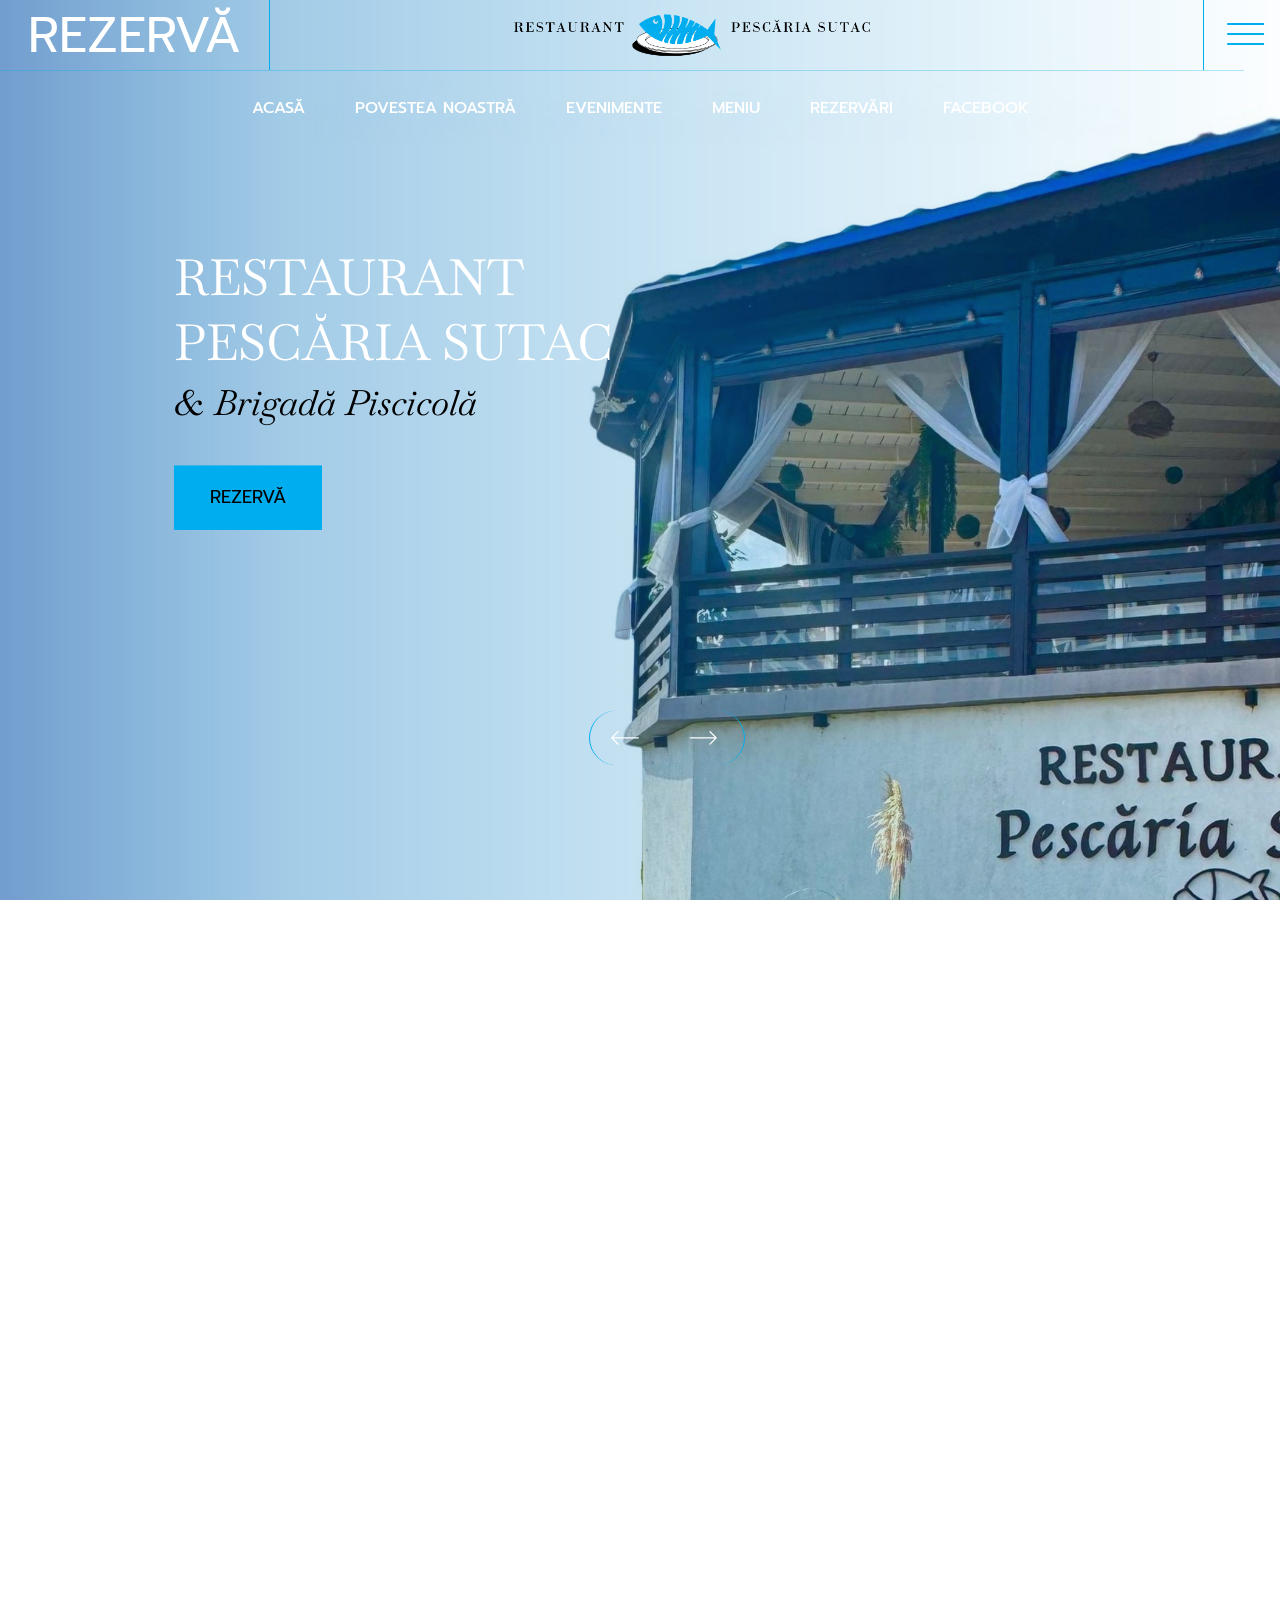
==== commit d696f7ea: "Add files via upload" ====
--- a/index.html
+++ b/index.html
@@ -192,7 +192,37 @@
                             </div>
                         </div>
                     </div>
-                   
+                    <div class="container">
+                        <div class="ak-swiper-controll">
+                            <div class="ak-swiper-navigation-wrap">
+                                <div class="ak-swiper-button-prev">
+                                    <div class="hero-swiper-prev">
+                                        <div class="btn-cricle"></div>
+                                        <div class="btn-arrow">
+                                            <svg width="40" height="55" viewBox="0 0 54 52" fill="none"
+                                                xmlns="http://www.w3.org/2000/svg">
+                                                <g clip-path="url(#clip0_1166_8458)">
+                                                    <path
+                                                        d="M16.6309 25.4001L25.1406 16.8902C25.4463 16.5333 25.9835 16.4917 26.3405 16.7974C26.6974 17.1031 26.739 17.6403 26.4333 17.9973C26.4048 18.0306 26.3738 18.0617 26.3405 18.0901L19.2859 25.1532H52.9762C53.4461 25.1532 53.8271 25.5343 53.8271 26.0043C53.8271 26.4743 53.4461 26.8552 52.9762 26.8552H19.2859L26.3405 33.9098C26.6974 34.2155 26.739 34.7527 26.4333 35.1097C26.1275 35.4666 25.5904 35.5082 25.2334 35.2025C25.2001 35.174 25.1691 35.1429 25.1406 35.1097L16.6308 26.5999C16.3009 26.2681 16.3009 25.732 16.6309 25.4001Z"
+                                                        fill="#FFF" />
+                                                </g>
+                                            </svg>
+                                        </div>
+                                    </div>
+                                </div>
+                                <div class="ak-swiper-button-next">
+                                    <div class="hero-swiper-next">
+                                        <div class="btn-cricle"></div>
+                                        <div class="btn-arrow">
+                                            <svg width="40" height="55" viewBox="0 0 55 52" fill="none"
+                                                xmlns="http://www.w3.org/2000/svg">
+                                                <g clip-path="url(#clip0_1166_8452)">
+                                                    <path
+                                                        d="M38.0234 25.4001L29.5137 16.8902C29.208 16.5333 28.6708 16.4917 28.3138 16.7974C27.9569 17.1031 27.9153 17.6403 28.221 17.9973C28.2495 18.0306 28.2805 18.0617 28.3138 18.0901L35.3684 25.1532H1.6781C1.20816 25.1532 0.827148 25.5343 0.827148 26.0043C0.827148 26.4743 1.20816 26.8552 1.6781 26.8552H35.3684L28.3138 33.9098C27.9569 34.2155 27.9153 34.7527 28.221 35.1097C28.5268 35.4666 29.0639 35.5082 29.4209 35.2025C29.4542 35.174 29.4852 35.1429 29.5137 35.1097L38.0235 26.5999C38.3534 26.2681 38.3534 25.732 38.0234 25.4001Z"
+                                                        fill="#FFF" />
+                                                </g>
+                                            </svg>
+                                        </div>
                                     </div>
                                 </div>
                             </div>
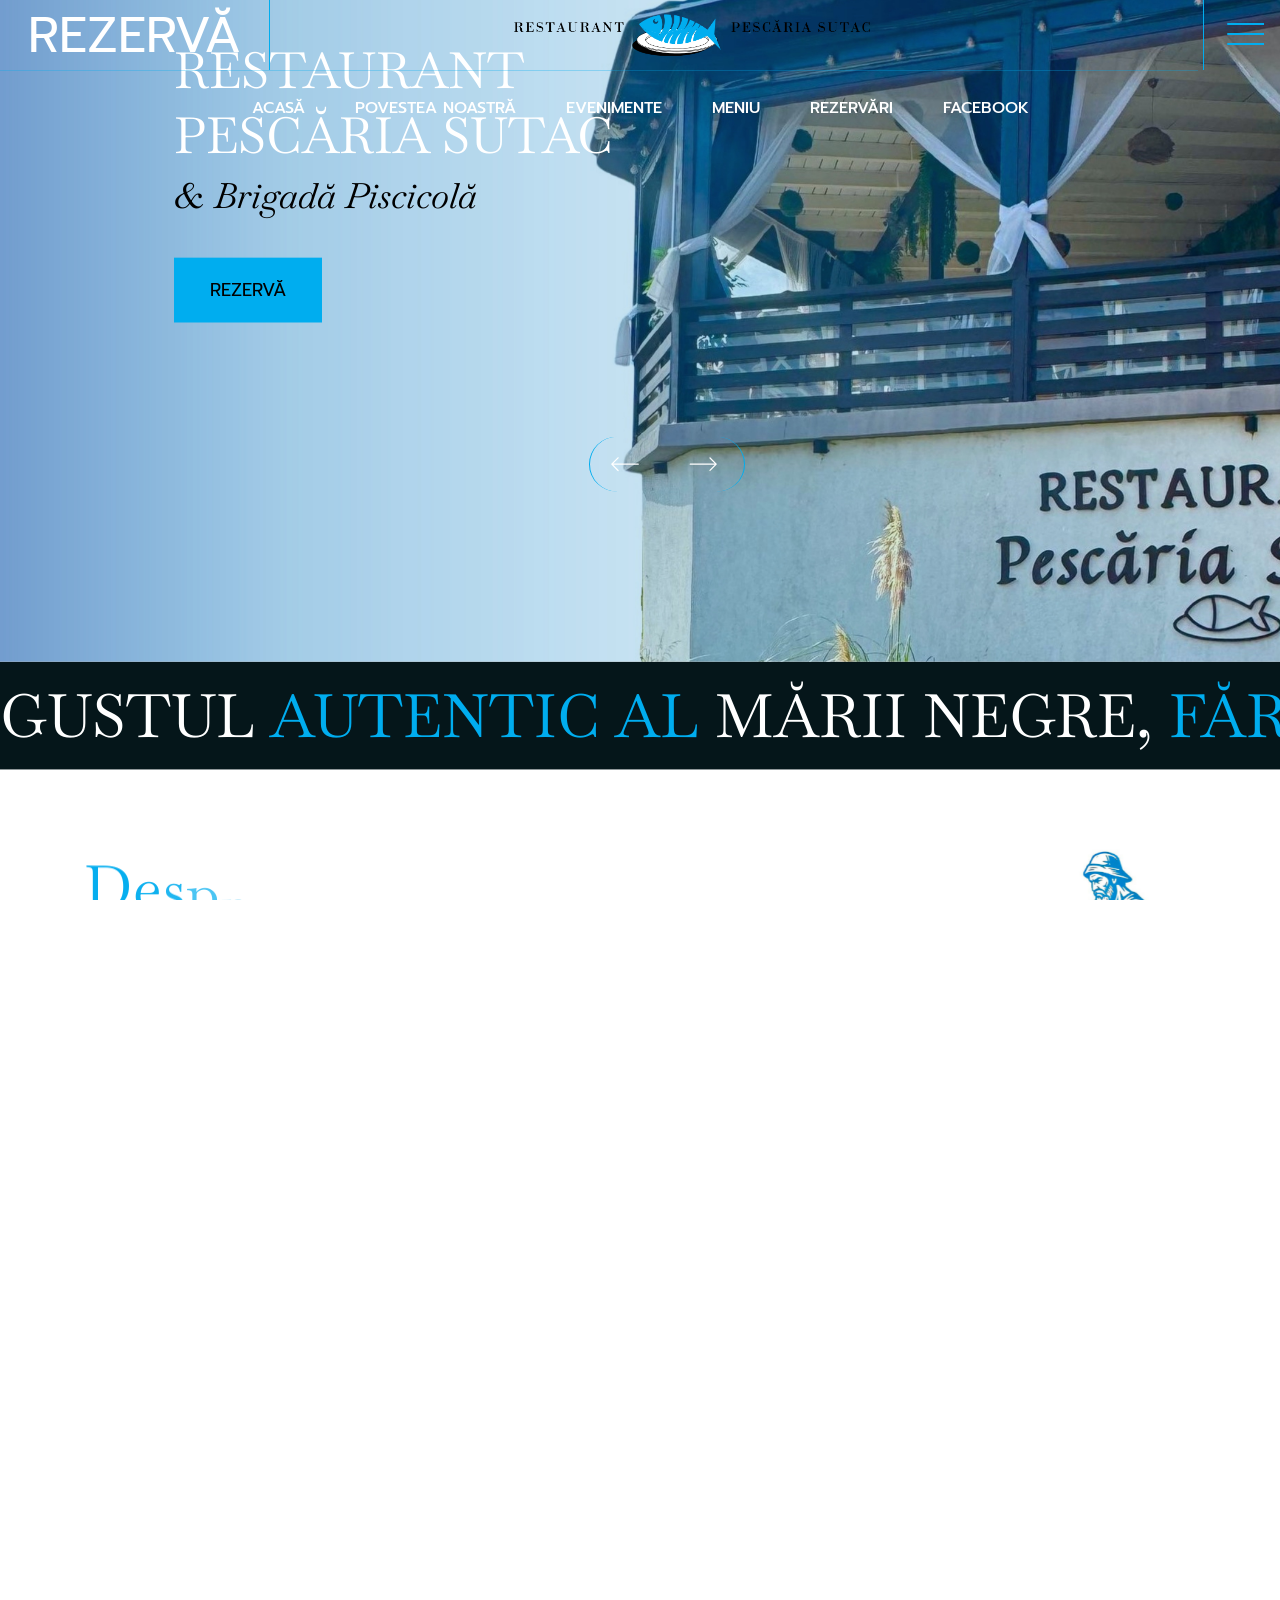
==== commit dd5cbd08: "Add files via upload" ====
--- a/index.html
+++ b/index.html
@@ -143,6 +143,7 @@
         <main>
             <!-- Start Hero -->
             <section>
+
                 <div class="ak-hero ak-style1">
                     <div class="ak-hero-bg ak-bg" data-src="assets/img/hero_bg_1.jpg"></div>
                     <div class="hero-text-section container-fluid">
@@ -151,6 +152,9 @@
                                 <div class="swiper-slide">
                                     <div class="slider-info">
                                         <div class="hero-title">
+                                            <br>
+                                            <br>
+                                            <br>
                                             <h1 class="hero-main-title">Restaurant <br>Pescăria Sutac </h1>
                                             <h1 class="hero-main-title-1"> </h1>
 <h3 class="hero-main-title-1"></h3>  
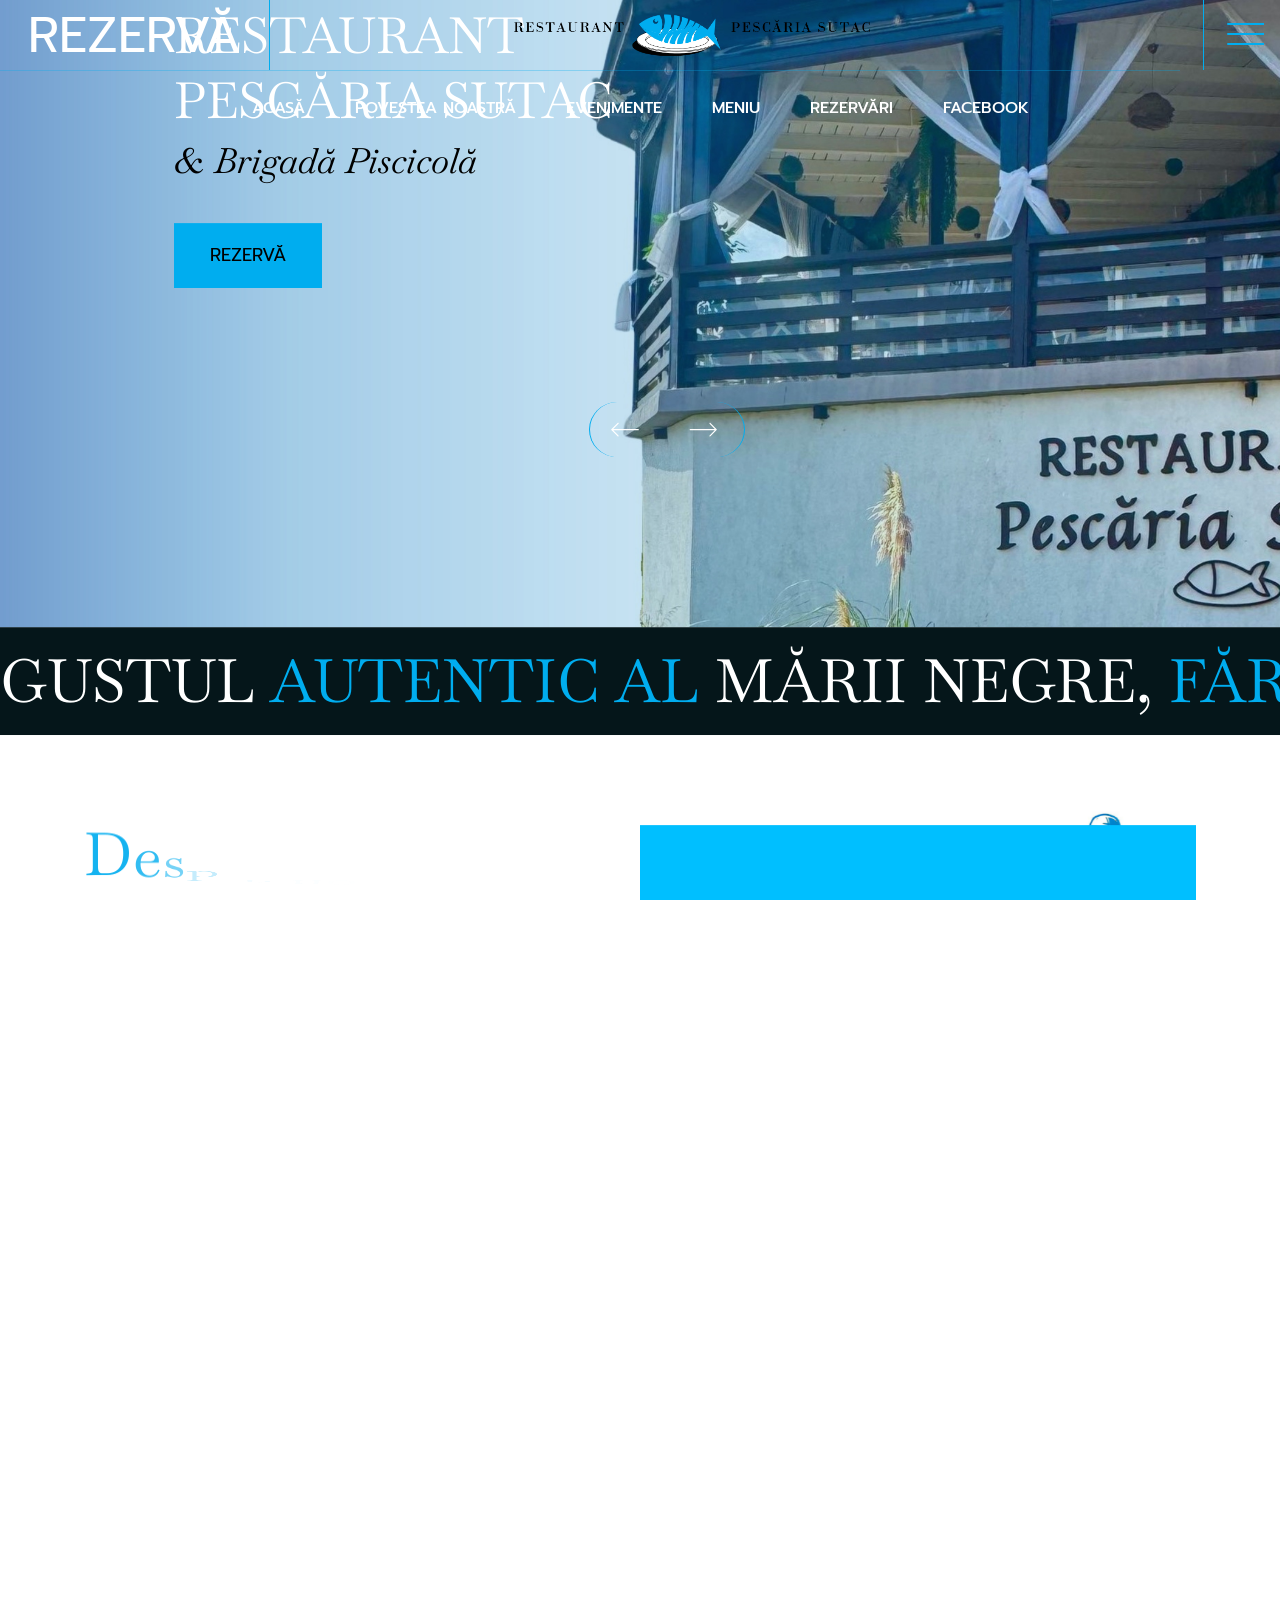
==== commit e1137140: "Add files via upload" ====
--- a/index.html
+++ b/index.html
@@ -526,7 +526,7 @@
           Plaja Corbu,<br>
           Județul Constanța
         </p>
-        <a href="https://goo.gl/maps/..." target="_blank" style="display: inline-block; margin-top: 10px; color: #fff; text-decoration: underline; font-size: 12px; opacity: 0.6;">Vezi pe hartă</a>
+        <a href="https://maps.app.goo.gl/LqXJBEXyGk9vnfK48" target="_blank" style="display: inline-block; margin-top: 10px; color: #fff; text-decoration: underline; font-size: 12px; opacity: 0.6;">Vezi pe hartă</a>
       </div>
 
       <div style="flex: 1; min-width: 200px; margin-bottom: 30px;">
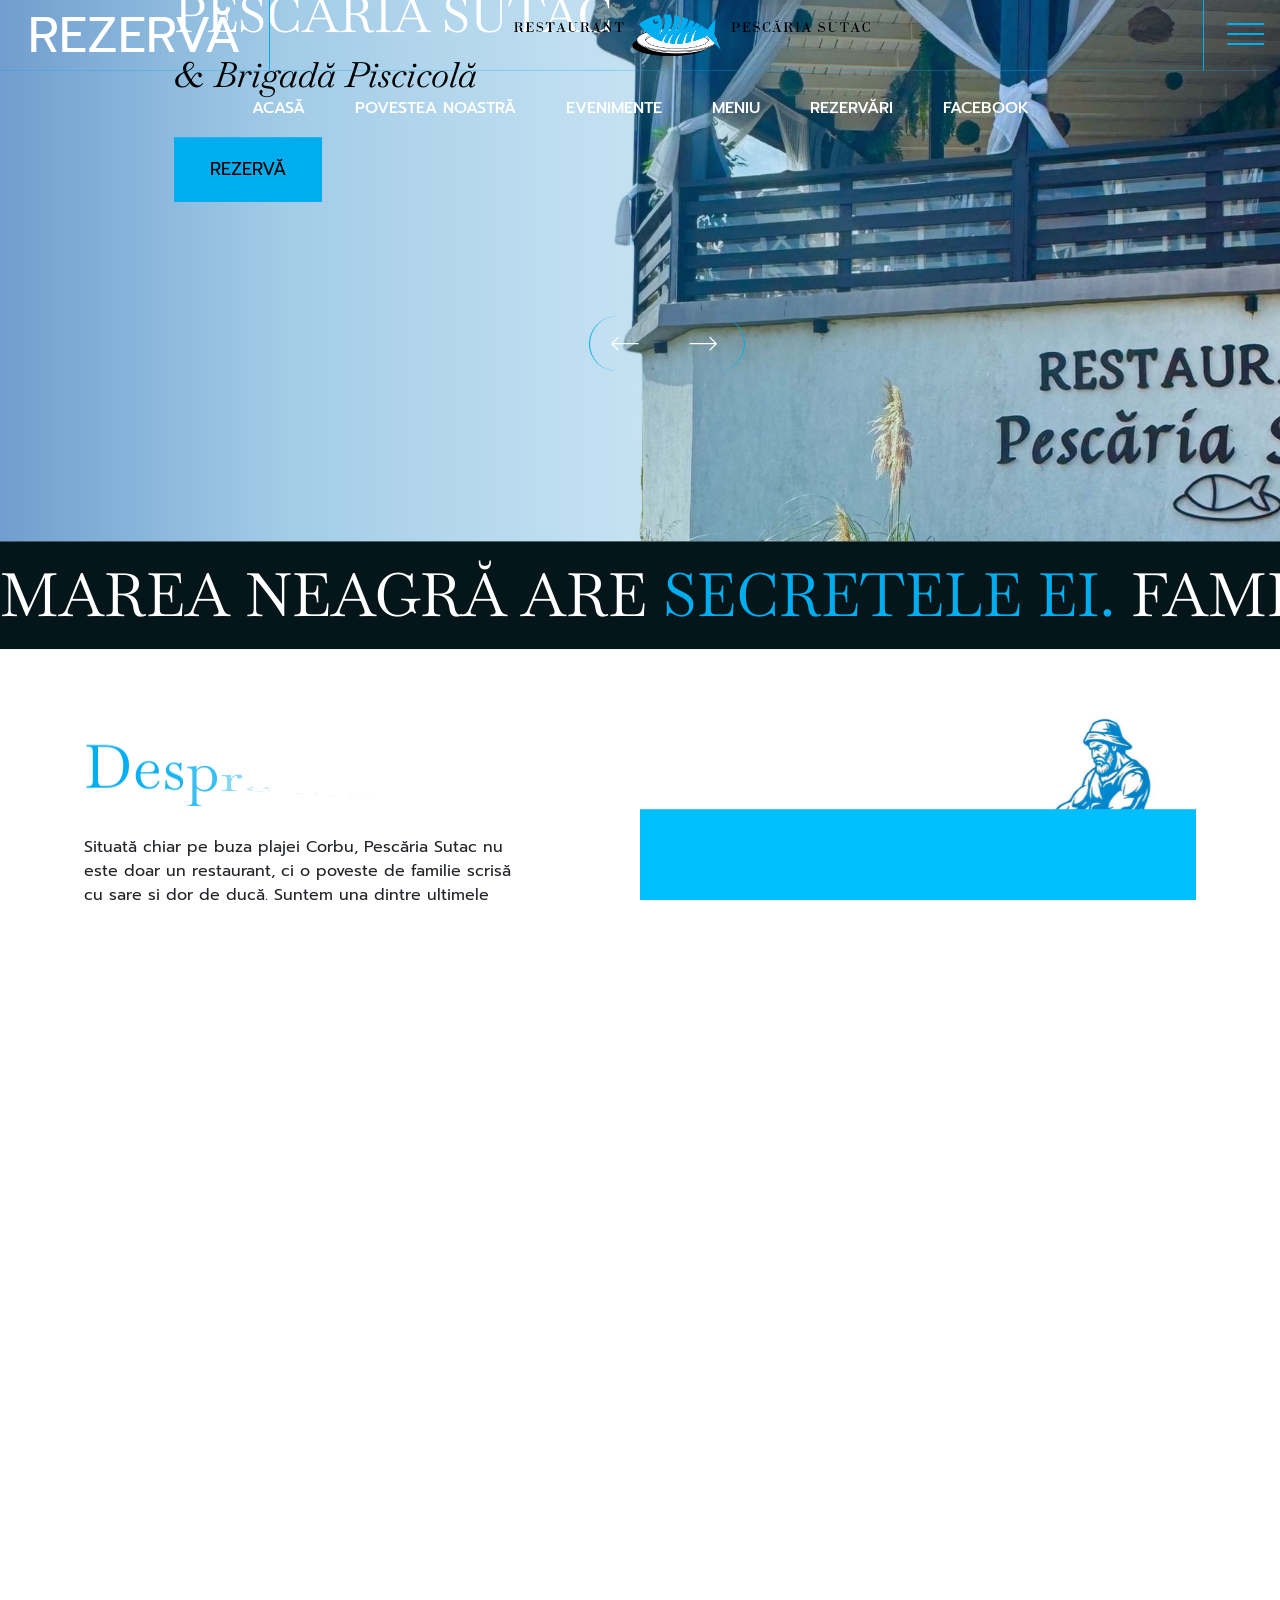
==== commit 81c17f88: "Update print statement from 'Hello' to 'Goodbye'" ====
--- a/index.html
+++ b/index.html
@@ -241,11 +241,11 @@
             <div class="ak-moving-section-wrap ak-normal text-uppercase">
                 <div class="ak-moving-section-in">
                     <div class="ak-moving-section">
-                        <h2><span>Gustul </span> autentic al <span>Mării Negre,</span> fără compromisuri. 
+                        <h2><span>Marea Neagră are  </span> secretele ei. <span>Familia noastră</span>le cunoaște pe toate. 
                                 </h2>
                     </div>
                     <div class="ak-moving-section">
-                        <h2><span>Gustul </span> autentic al <span>Mării Negre,</span> fără compromisuri. 
+                        <h2><span>Marea Neagră are </span> secretele ei. <span>Familia noastră</span>le cunoaște pe toate.
                                 </h2>
                     </div>
                 </div>
@@ -639,4 +639,4 @@
     <script src="assets/js/main.js"></script>
 </body>
 
-</html>+</html>
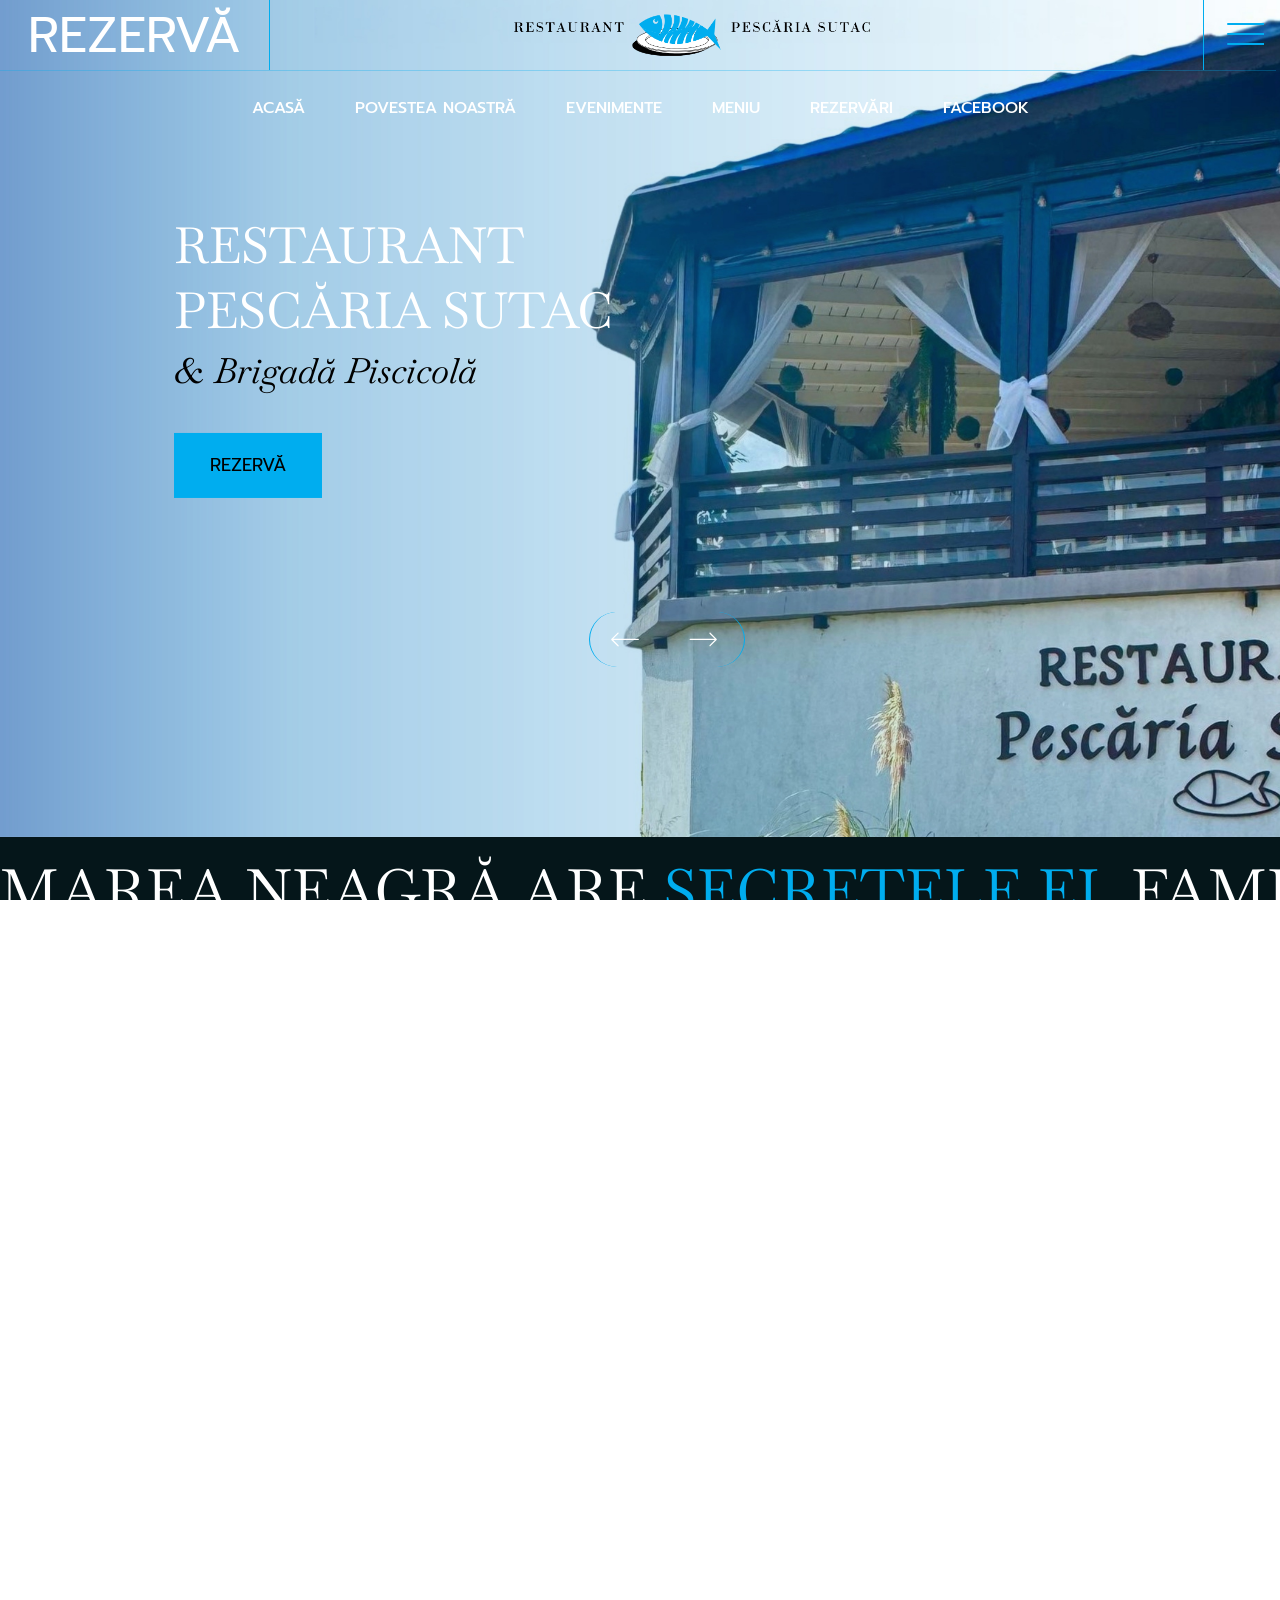
==== commit 282fa55d: "Update print statement from 'Hello' to 'Goodbye'" ====
--- a/index.html
+++ b/index.html
@@ -241,11 +241,11 @@
             <div class="ak-moving-section-wrap ak-normal text-uppercase">
                 <div class="ak-moving-section-in">
                     <div class="ak-moving-section">
-                        <h2><span>Marea Neagră are  </span> secretele ei. <span>Familia noastră</span>le cunoaște pe toate. 
+                        <h2><span>Marea Neagră are  </span> secretele ei. <span>Familia noastră</span> le cunoaște pe toate. 
                                 </h2>
                     </div>
                     <div class="ak-moving-section">
-                        <h2><span>Marea Neagră are </span> secretele ei. <span>Familia noastră</span>le cunoaște pe toate.
+                        <h2><span>Marea Neagră are </span> secretele ei. <span>Familia noastră</span> le cunoaște pe toate.
                                 </h2>
                     </div>
                 </div>
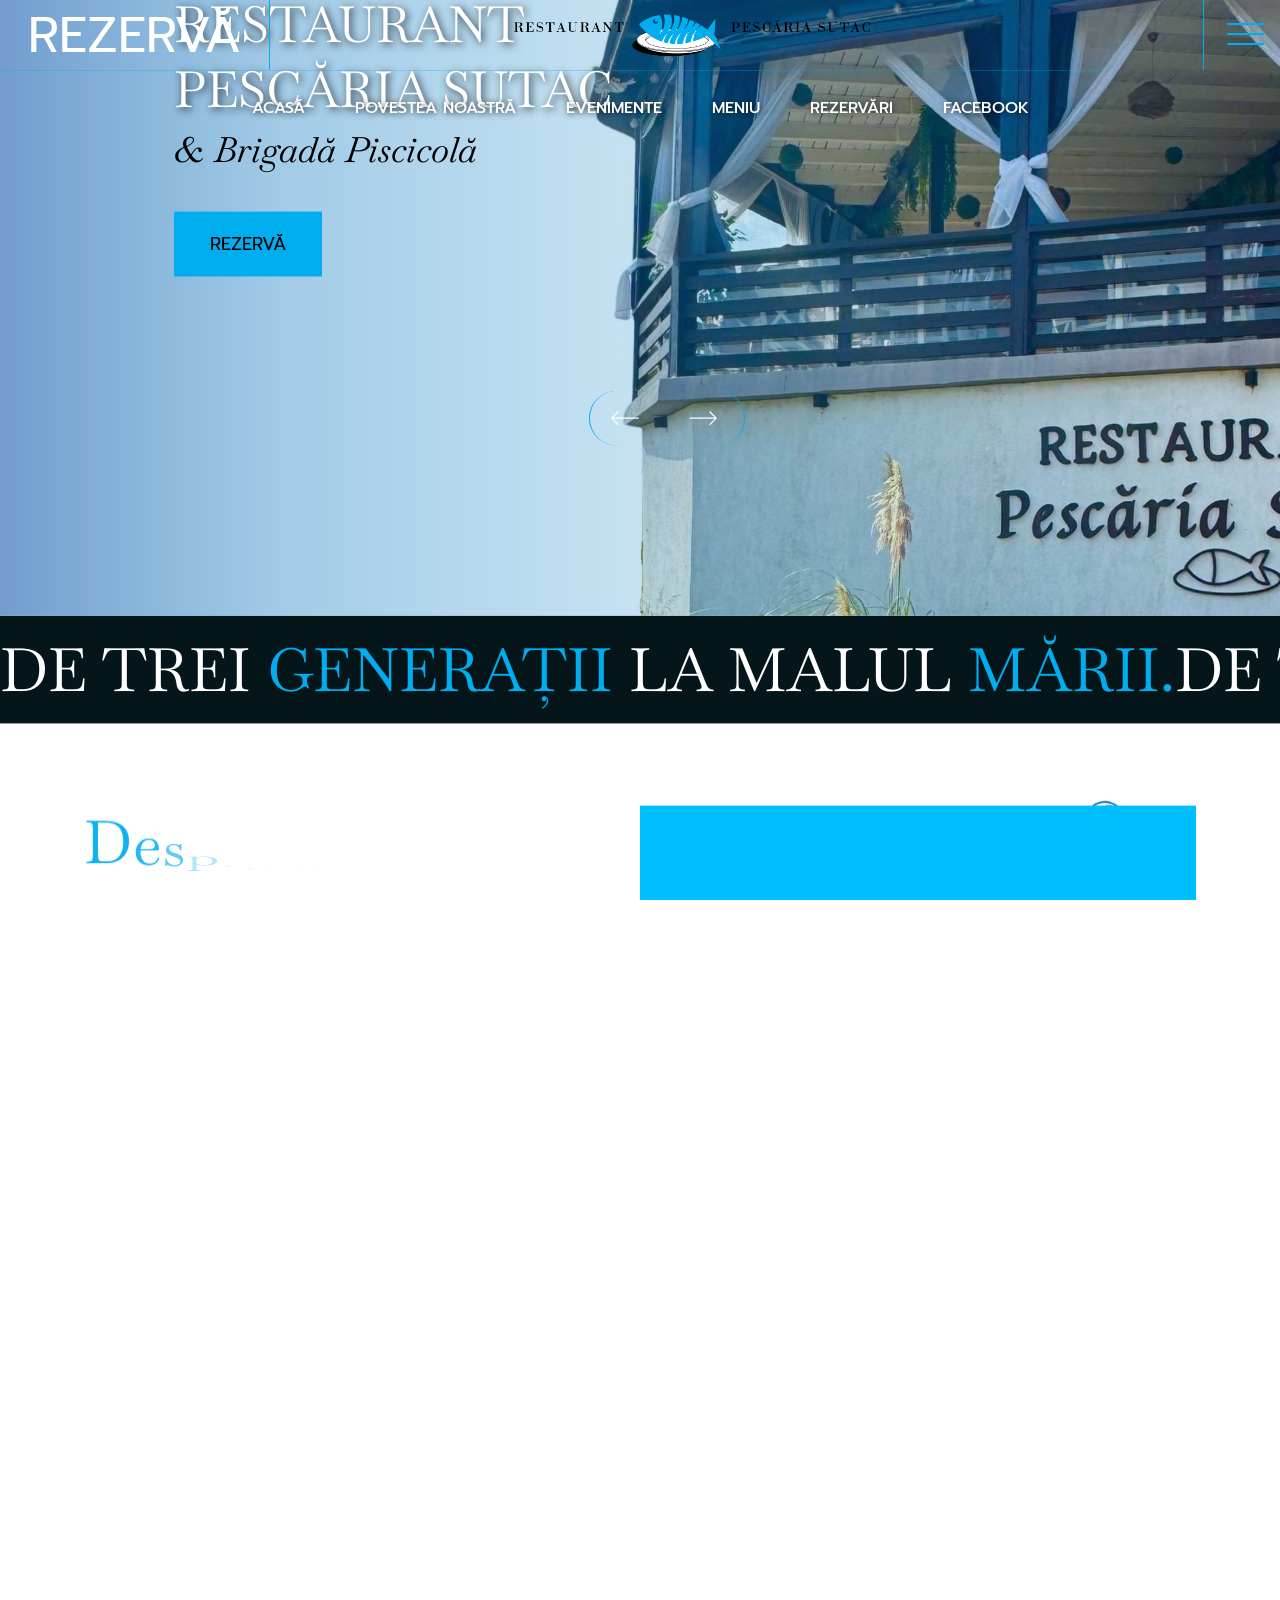
==== commit 70c96056: "Add files via upload" ====
--- a/index.html
+++ b/index.html
@@ -73,7 +73,7 @@
                         <path d="M30,12 L2,12" class="bar-3"></path>
                     </svg>
                 </button>
-                <ul class="top-main-menu">
+          <ul class="top-main-menu" style="text-shadow: 1px 1px 6px rgba(0,0,0,0.7);">
                     <li class="top-main-menu-li">
                         <a href="index.html">Acasă</a>
                     </li>
@@ -104,7 +104,7 @@
                     </div>
                     <div class="ak-main_header_right">
                         <div class="ak-nav ak-medium">
-                            <ul class="ak-nav_list">
+                      <ul class="ak-nav_list" style="text-shadow: 1px 1px 6px rgba(0,0,0,0.7);">
                                 <li class="menu-item-has-children">
                                     <a href="index.html">Acasă</a>
                                     
@@ -155,7 +155,7 @@
                                             <br>
                                             <br>
                                             <br>
-                                            <h1 class="hero-main-title">Restaurant <br>Pescăria Sutac </h1>
+                                           <h1 class="hero-main-title" style="text-shadow: 2px 2px 8px rgba(0,0,0,0.8);">Restaurant <br>Pescăria Sutac </h1>
                                             <h1 class="hero-main-title-1"> </h1>
 <h3 class="hero-main-title-1"></h3>  
 <h3 class="hero-main-title-1">& Brigadă Piscicolă</h3>                                        </div>
@@ -175,7 +175,7 @@
                                     <div class="slider-info">
 
                                       <div class="hero-title">
-    <h1 class="hero-main-title">Restaurant <br>Pescăria Sutac</h1>
+<h1 class="hero-main-title" style="text-shadow: 2px 2px 8px rgba(0,0,0,0.8);">Restaurant <br>Pescăria Sutac</h1>
     <h3 class="hero-main-title-1"><br>Brigadă Piscicolă</h3>
 </div>
 
@@ -241,11 +241,11 @@
             <div class="ak-moving-section-wrap ak-normal text-uppercase">
                 <div class="ak-moving-section-in">
                     <div class="ak-moving-section">
-                        <h2><span>Marea Neagră are  </span> secretele ei. <span>Familia noastră</span> le cunoaște pe toate. 
+                        <h2><span>De trei </span> generații <span>la malul</span> mării. 
                                 </h2>
                     </div>
                     <div class="ak-moving-section">
-                        <h2><span>Marea Neagră are </span> secretele ei. <span>Familia noastră</span> le cunoaște pe toate.
+                        <h2><span>De trei </span> generații <span>la malul</span> mării.
                                 </h2>
                     </div>
                 </div>
@@ -639,4 +639,4 @@
     <script src="assets/js/main.js"></script>
 </body>
 
-</html>
+</html>
--- a/assets/css/style.css
+++ b/assets/css/style.css
@@ -6948,4 +6948,83 @@
         display: none !important; 
     }
 }
-/* Aici se termina codul de mobil. Tot ce e sub linia asta e pentru Desktop. */+/* Aici se termina codul de mobil. Tot ce e sub linia asta e pentru Desktop. */
+
+/* /* ============================================================
+   DESIGN CENTRAT: LOGO SUS + MENIU JOS (SUB LOGO)
+   ============================================================ */
+
+@media screen and (max-width: 1199px) {
+    /* 1. Eliminăm elementele care nu ne trebuie */
+    .ak-munu_toggle, 
+    .ak-hamburger_wrap, 
+    .ak-munu_dropdown_toggle,
+    .header-top {
+        display: none !important;
+    }
+
+    /* 2. Containerul principal devine COLOANĂ pentru a pune meniul SUB logo */
+    .ak-site_header.ak-style1 .ak-main_header_in {
+        display: flex !important;
+        flex-direction: column !important; /* Pune elementele unul sub altul */
+        justify-content: center !important;
+        align-items: center !important; /* Centrează totul pe orizontală */
+        height: auto !important;
+        background: transparent !important;
+        padding: 15px 0 !important;
+    }
+
+    /* 3. Logo-ul sus pe mijloc */
+    .ak-site_header.ak-style1 .ak-main_header_center .ak-site_branding {
+        position: relative !important;
+        transform: none !important;
+        left: 0 !important;
+        margin: 0 0 10px 0 !important; /* Spațiu mic (10px) între logo și meniu */
+        display: block !important;
+        text-align: center !important;
+    }
+
+    .ak-site_branding img {
+        max-height: 45px !important; /* Ajustează mărimea după plac */
+        width: auto !important;
+    }
+
+    /* 4. Meniul imediat sub logo */
+    .ak-nav {
+        display: flex !important;
+        justify-content: center !important;
+        width: 100% !important;
+    }
+
+    .ak-nav .ak-nav_list {
+        display: flex !important;
+        flex-direction: row !important; /* Butoanele stau unul lângă altul pe rând */
+        flex-wrap: wrap !important;     /* Dacă nu încap pe un rând, sar pe al doilea */
+        justify-content: center !important;
+        position: static !important;
+        width: 100% !important;
+        background: transparent !important;
+        padding: 0 !important;
+        margin: 0 !important;
+        list-style: none !important;
+    }
+
+    .ak-nav .ak-nav_list li {
+        display: inline-block !important;
+        margin: 5px 10px !important; /* Spațiu între butoane */
+    }
+
+    .ak-nav .ak-nav_list li a {
+        font-size: 13px !important;
+        color: #ffffff !important;
+        text-transform: uppercase !important;
+        text-shadow: 1px 1px 2px rgba(0, 0, 0, 0.9) !important;
+        white-space: nowrap !important;
+        padding: 5px 0 !important;
+    }
+
+    /* 5. Dezactivăm submeniurile */
+    .ak-nav .ak-nav_list ul {
+        display: none !important;
+    }
+}
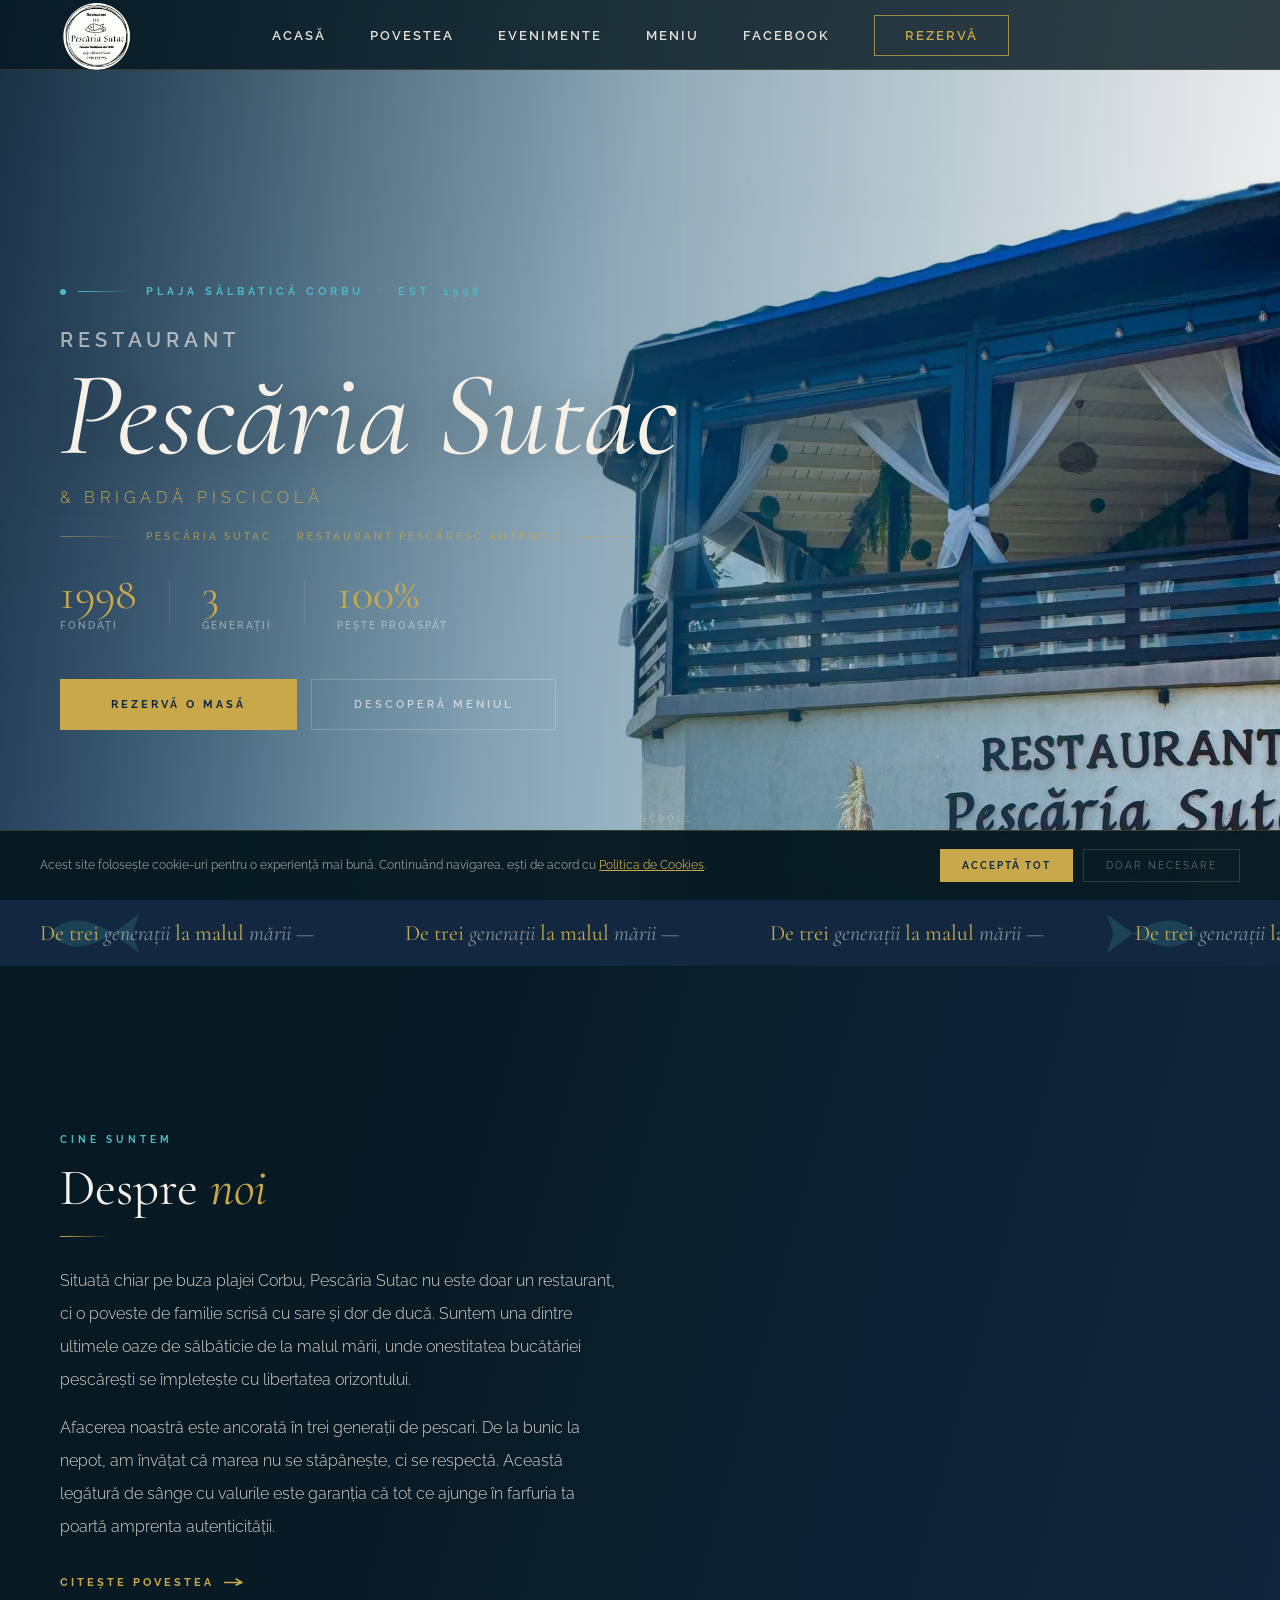
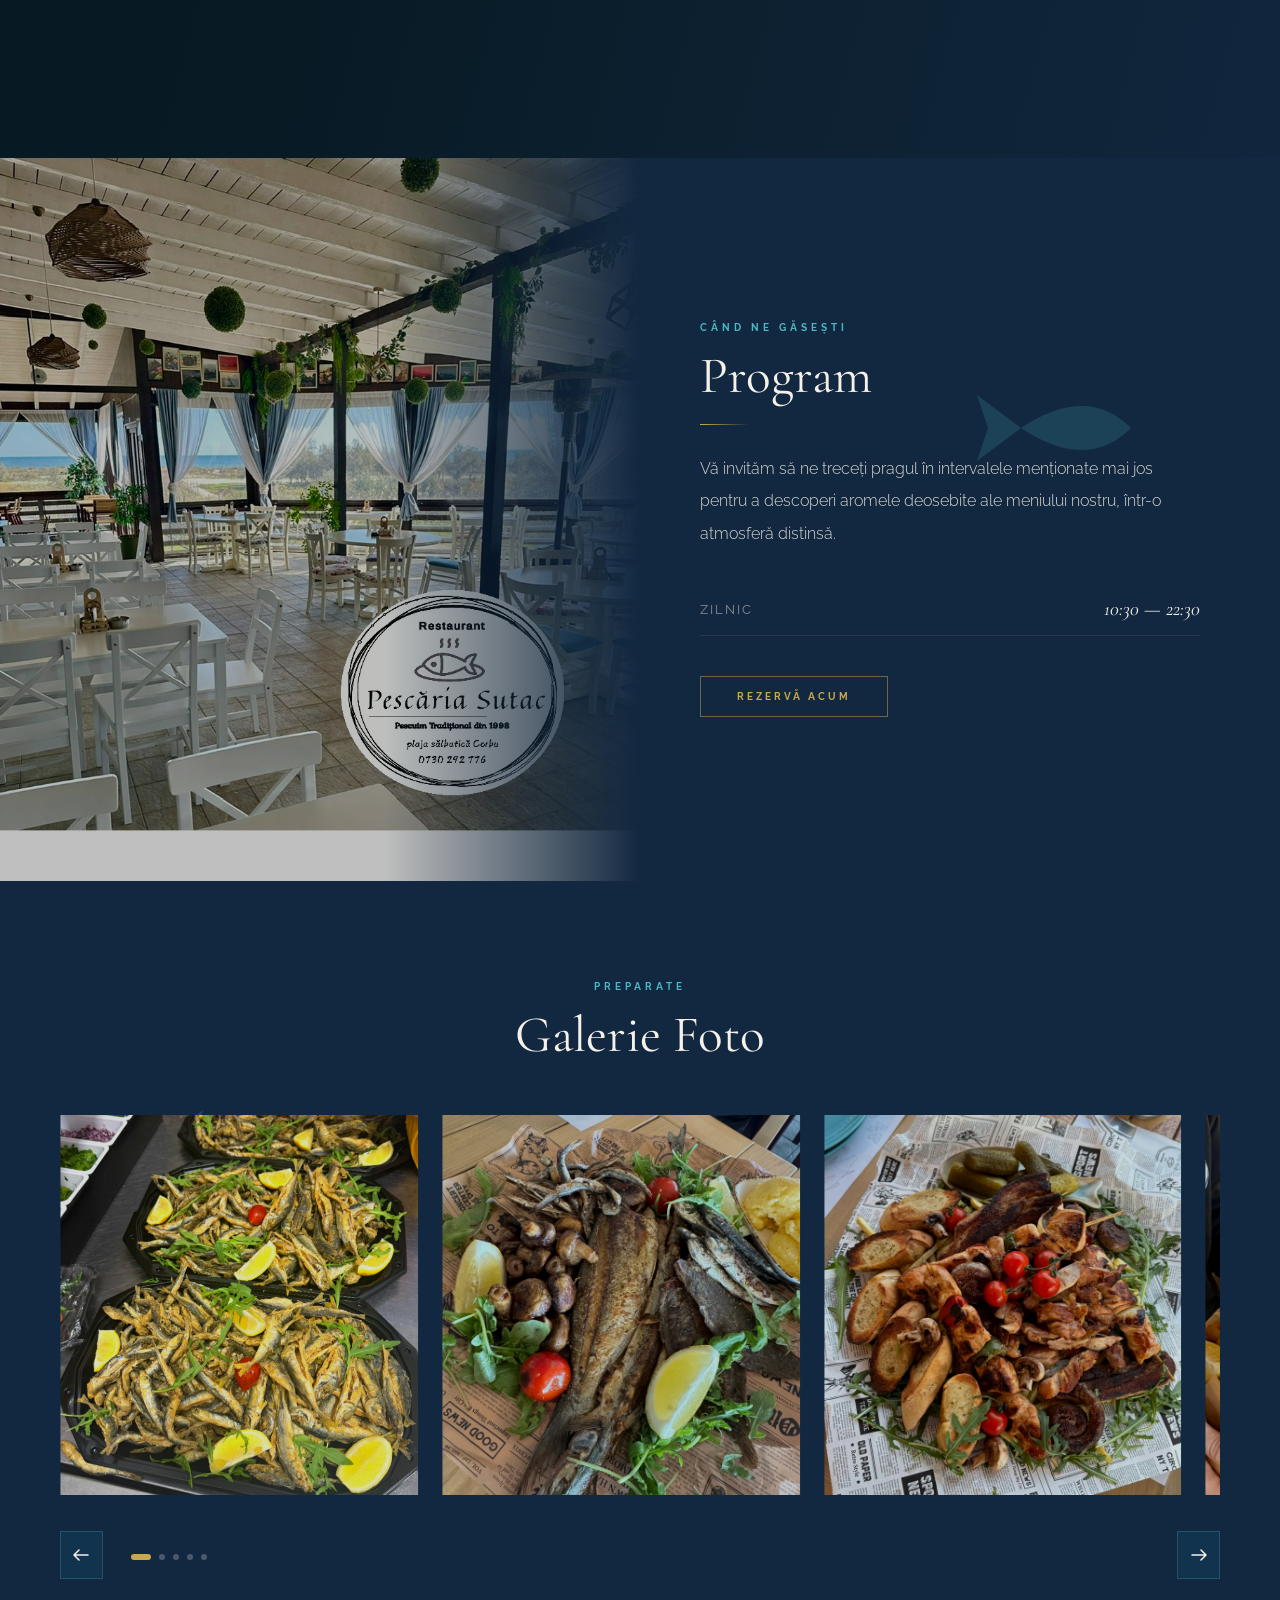
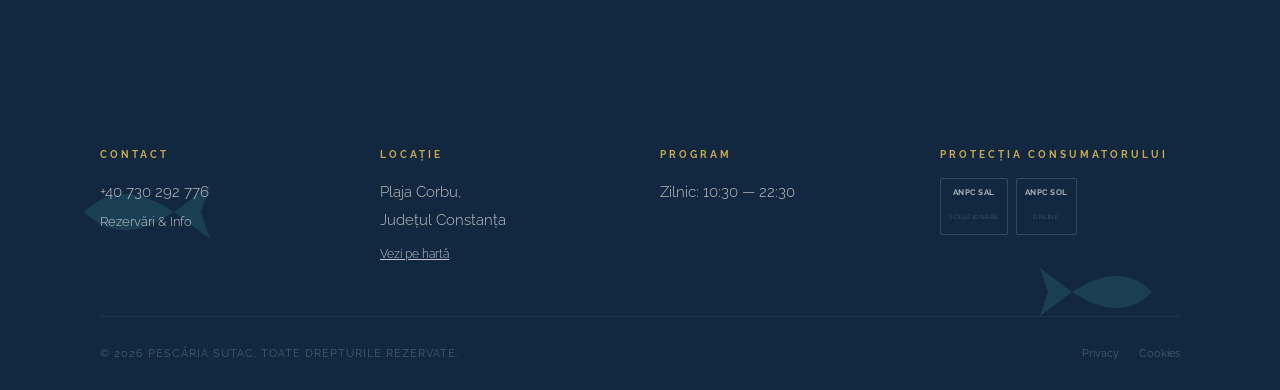
==== commit f323813f: "Update index.html" ====
--- a/index.html
+++ b/index.html
@@ -1,642 +1,1046 @@
-<!DOCTYPE html>
-<html class="no-js" lang="ro">
-
-<head>
-   <title>Pescăria Sutac | Restaurant Pescăresc Autentic Plaja Corbu</title>
-
-<meta name="description" content="Savurează cel mai proaspăt pește pe malul mării la Pescăria Sutac, Plaja Corbu. Borș de pește tradițional, hamsii și ambianță sălbatică. Rezervă o masă acum!">
-
-<meta name="keywords" content="pescaria sutac, restaurant peste corbu, mancare plaja corbu, bors de peste corbu, cherhana corbu, restaurante constanta, peste proaspat marea neagra">
-
-<meta property="og:title" content="Pescăria Sutac | Gustul mării pe Plaja Corbu">
-<meta property="og:description" content="Te așteptăm la Corbu pentru o experiență culinară pescărească autentică. Pește proaspat și rețete tradiționale.">
-<meta property="og:image" content="assets/img/og-image-sutac.jpg"> <meta property="og:url" content="https://www.pescariasutac.ro">
-    <!-- Favicon Icon -->
-    <link rel="icon" href="assets/img/logo  sutac 9 (1).png" />
-    <!-- Site Title -->
-    <title>Pescăria Sutac</title>
-    <link rel="stylesheet" href="assets/css/plugins/bootstrap.min.css" />
-    <link rel="stylesheet" href="assets/css/plugins/lightgallery.min.css" />
-    <link rel="stylesheet" href="assets/css/plugins/swiper.min.css" />
-    <link rel="stylesheet" href="assets/css/style.css" />
-</head>
-
-<body>
-    <div id="minicircle"></div>
-    <!-- Preloader -->
-    <div id="preloader">
-        <div id="ak-preloader" class="ak-preloader">
-            <div class="animation-preloader">
-                <div class="spinner"></div>
-                <div class="txt-loading">
-                    <span data-text-preloader="S" class="letters-loading">
-                        S
-                    </span>
-
-                    <span data-text-preloader="U" class="letters-loading">
-                       U
-                    </span>
-
-                    <span data-text-preloader="T" class="letters-loading">
-                        T
-                    </span>
-
-                    <span data-text-preloader="A" class="letters-loading">
-                        A
-                    </span>
-
-                    <span data-text-preloader="C" class="letters-loading">
-                        C
-                    </span>
-
-                  
-                </div>
-            </div>
-            <div class="loader-section section-left"></div>
-            <div class="loader-section section-right"></div>
-        </div>
-    </div>
-    <!-- Start Header Section -->
-    <header class="ak-site_header ak-style1 ak-sticky_header ak-site_header_full_width">
-        <div class="header-top">
-            <div class="wrapper">
-                <div class="header-logo">
-                    <a href="rezervari.html" class="logo">Rezervă</a>
-                </div>
-                <div class="center-log">
-                    <a href="index.html"><img src="assets/img/logo sutac 3.png" alt="..."></a>
-                </div>
-                <button class="ak-menu-toggle" id="akMenuToggle" type="button">
-                    <svg viewBox="0 0 20 15" width="40px" height="30px" class="ak-menu-icon">
-                        <path d="M20,2 L2,2" class="bar-1"></path>
-                        <path d="M2,7 L20,7" class="bar-2"></path>
-                        <path d="M30,12 L2,12" class="bar-3"></path>
-                    </svg>
-                </button>
-          <ul class="top-main-menu" style="text-shadow: 1px 1px 6px rgba(0,0,0,0.7);">
-                    <li class="top-main-menu-li">
-                        <a href="index.html">Acasă</a>
-                    </li>
-                    <li class="top-main-menu-li">
-                        <a href="povestea.html">Despre noi</a>
-                    </li>
-                    <li class="top-main-menu-li">
-                        <a href="about.html">Evenimente</a>
-                    </li>
-                    <li class="top-main-menu-li">
-                        <a href="meniu.html">Meniu</a>
-                    </li>
-                    <li class="top-main-menu-li">
-                        <a href="rezervari.html">Rezervări</a>
-                    </li>
-                    
-                </ul>
-            </div>
-        </div>
-        <div class="nav-bar-border"></div>
-        <div class="ak-main_header">
-            <div class="container">
-                <div class="ak-main_header_in">
-                    <div class="ak-main_header_left">
-                        <a class="ak-site_branding" href="index.html">
-                            <img src="assets/img/logo sutac 3.png" alt="...">
-                        </a>
-                    </div>
-                    <div class="ak-main_header_right">
-                        <div class="ak-nav ak-medium">
-                      <ul class="ak-nav_list" style="text-shadow: 1px 1px 6px rgba(0,0,0,0.7);">
-                                <li class="menu-item-has-children">
-                                    <a href="index.html">Acasă</a>
-                                    
-                                </li>
-                                <li class="menu-item-has-children">
-                                    <a href="povestea.html">Povestea noastră</a>
-                                    
-                                </li>
-                                <li class="top-main-menu-li">
-                        <a href="about.html">Evenimente</a>
-                    </li>
-                                <li>
-                                    <a href="meniu.html">Meniu</a>
-                                </li>
-                                
-                                
-                                <li class="menu-item-has-children">
-                                    <a href="rezervari.html">Rezervări</a>
-                                    
-                                </li>
-                                <li class="menu-item-has-children">
-                                    <a href="https://www.facebook.com/profile.php?id=100090660430181">Facebook</a>
-                                    
-                                </li>
-                            </ul>
-                        </div>
-
-                    </div>
-                </div>
-            </div>
-        </div>
-    </header>
-
-    <!-- End Header Section -->
-    <div id="scrollsmoother-container">
-        <main>
-            <!-- Start Hero -->
-            <section>
-
-                <div class="ak-hero ak-style1">
-                    <div class="ak-hero-bg ak-bg" data-src="assets/img/hero_bg_1.jpg"></div>
-                    <div class="hero-text-section container-fluid">
-                        <div class="ak-slider ak-slider-1">
-                            <div class="swiper-wrapper">
-                                <div class="swiper-slide">
-                                    <div class="slider-info">
-                                        <div class="hero-title">
-                                            <br>
-                                            <br>
-                                            <br>
-                                           <h1 class="hero-main-title" style="text-shadow: 2px 2px 8px rgba(0,0,0,0.8);">Restaurant <br>Pescăria Sutac </h1>
-                                            <h1 class="hero-main-title-1"> </h1>
-<h3 class="hero-main-title-1"></h3>  
-<h3 class="hero-main-title-1">& Brigadă Piscicolă</h3>                                        </div>
-
-                                        <div class="ak-height-20 ak-height-lg-20"></div>
-                                        <p class="hero-sub-text" style="text-align: justify; text-justify: inter-word;">
-
-</p>
-                                        <a href="rezervari.html" class="hero-btn style-1">
-                                            <div class="ak-btn style-5 color-yellow-bg">
-                                                Rezervă
-                                            </div>
-                                        </a>
-                                    </div>
-                                </div>
-                                <div class="swiper-slide">
-                                    <div class="slider-info">
-
-                                      <div class="hero-title">
-<h1 class="hero-main-title" style="text-shadow: 2px 2px 8px rgba(0,0,0,0.8);">Restaurant <br>Pescăria Sutac</h1>
-    <h3 class="hero-main-title-1"><br>Brigadă Piscicolă</h3>
-</div>
-
-<div class="ak-height-20 ak-height-lg-20"></div>
-
-<p class="hero-sub-text">
-</p>
-
-
-<a href="rezervari.html" class="hero-btn style-1">
-    <div class="ak-btn style-5 color-yellow-bg">Rezervă</div>
-</a>
-                                        </a>
-                                    </div>
-                                </div>
-                              
-
-                            </div>
-                        </div>
-                    </div>
-                    <div class="container">
-                        <div class="ak-swiper-controll">
-                            <div class="ak-swiper-navigation-wrap">
-                                <div class="ak-swiper-button-prev">
-                                    <div class="hero-swiper-prev">
-                                        <div class="btn-cricle"></div>
-                                        <div class="btn-arrow">
-                                            <svg width="40" height="55" viewBox="0 0 54 52" fill="none"
-                                                xmlns="http://www.w3.org/2000/svg">
-                                                <g clip-path="url(#clip0_1166_8458)">
-                                                    <path
-                                                        d="M16.6309 25.4001L25.1406 16.8902C25.4463 16.5333 25.9835 16.4917 26.3405 16.7974C26.6974 17.1031 26.739 17.6403 26.4333 17.9973C26.4048 18.0306 26.3738 18.0617 26.3405 18.0901L19.2859 25.1532H52.9762C53.4461 25.1532 53.8271 25.5343 53.8271 26.0043C53.8271 26.4743 53.4461 26.8552 52.9762 26.8552H19.2859L26.3405 33.9098C26.6974 34.2155 26.739 34.7527 26.4333 35.1097C26.1275 35.4666 25.5904 35.5082 25.2334 35.2025C25.2001 35.174 25.1691 35.1429 25.1406 35.1097L16.6308 26.5999C16.3009 26.2681 16.3009 25.732 16.6309 25.4001Z"
-                                                        fill="#FFF" />
-                                                </g>
-                                            </svg>
-                                        </div>
-                                    </div>
-                                </div>
-                                <div class="ak-swiper-button-next">
-                                    <div class="hero-swiper-next">
-                                        <div class="btn-cricle"></div>
-                                        <div class="btn-arrow">
-                                            <svg width="40" height="55" viewBox="0 0 55 52" fill="none"
-                                                xmlns="http://www.w3.org/2000/svg">
-                                                <g clip-path="url(#clip0_1166_8452)">
-                                                    <path
-                                                        d="M38.0234 25.4001L29.5137 16.8902C29.208 16.5333 28.6708 16.4917 28.3138 16.7974C27.9569 17.1031 27.9153 17.6403 28.221 17.9973C28.2495 18.0306 28.2805 18.0617 28.3138 18.0901L35.3684 25.1532H1.6781C1.20816 25.1532 0.827148 25.5343 0.827148 26.0043C0.827148 26.4743 1.20816 26.8552 1.6781 26.8552H35.3684L28.3138 33.9098C27.9569 34.2155 27.9153 34.7527 28.221 35.1097C28.5268 35.4666 29.0639 35.5082 29.4209 35.2025C29.4542 35.174 29.4852 35.1429 29.5137 35.1097L38.0235 26.5999C38.3534 26.2681 38.3534 25.732 38.0234 25.4001Z"
-                                                        fill="#FFF" />
-                                                </g>
-                                            </svg>
-                                        </div>
-                                    </div>
-                                </div>
-                            </div>
-                        </div>
-                    </div>
-                </div>
-
-            </section>
-            <!-- End Hero -->
-
-            <!-- Start Sliding Text -->
-            <div class="ak-moving-section-wrap ak-normal text-uppercase">
-                <div class="ak-moving-section-in">
-                    <div class="ak-moving-section">
-                        <h2><span>De trei </span> generații <span>la malul</span> mării. 
-                                </h2>
-                    </div>
-                    <div class="ak-moving-section">
-                        <h2><span>De trei </span> generații <span>la malul</span> mării.
-                                </h2>
-                    </div>
-                </div>
-            </div>
-            <!-- End Sliding Text -->
-
-            <!-- Start About -->
-              <section style="background-color: #ffffff;">
-                <div class="container">
-                    <div class="ak-best-item">
-                        <div class="best-item-section-1">
-                            <div class="ak-section-heading ak-style-1">
-                                <div class="ak-section-subtitle">
-                               
-                                </div>
-                                <h2 class="ak-section-title anim-title-2">
-                               <br>
-                               <span style="color: #00adef;">Despre noi</span>
-                               </h2>
-                            </div>
-                            <div class="ak-height-30 ak-height-lg-30"></div>
-                            <div>
-                                <p>Situată chiar pe buza plajei Corbu, Pescăria Sutac nu este doar un restaurant, ci o poveste de familie scrisă cu sare și dor de ducă. Suntem una dintre ultimele oaze de sălbăticie de la malul mării, unde onestitatea bucătăriei pescărești se împletește cu libertatea orizontului.
-                                    <br>Afacerea noastră este ancorată în trei generații de pescari. De la bunic la nepot, am învățat că marea nu se stăpânește, ci se respectă. Această legătură de sânge cu valurile este garanția că tot ce ajunge în farfuria ta poartă amprenta autenticității.
-                                </p>
-                            </div>
-                            <div class="ak-height-50 ak-height-lg-30"></div>
-                            
-                            
-                        </div>
-                        <div class="best-item-section-2" data-speed="1.1" data-lag="1">
-                            <img src="assets/img/star_line.svg" alt="...">
-                        </div>
-                        <div class="best-item-section-3">
-                            <div class="img-two">
-                                <img src="assets/img/pescar.png" alt="..." data-speed="1.1" data-lag="0">
-                                <div class="img-overlay"></div>
-                            </div>
-                        </div>
-                    </div>
-                </div>
-            </section>
-           
-            <!-- End About -->
-
-            <!-- Start Opening Hour -->
-            <section class="ak-bg-secendary">
-
-                <div class="opening-hour">
-                    <div class="opening-hour-img-section">
-                        <img src="assets/img/img sutac1.jpg" class="opening-bg-img ak-bg" alt="..."
-                            data-speed="auto">
-                        <div class="overlap-opening-img"></div>
-                    </div>
-                    <div class="opening-hour-text-section">
-                        <h2 class="opening-hour-title anim-title-2">Program </h2>
-                        <div class="ak-height-30 ak-height-lg-30"></div>
-                        <p class="opening-hour-subtext" style="color: white;">
-   Vă invităm să ne treceți pragul în intervalele menționate mai jos pentru a descoperi aromele deosebite ale meniului nostru, într-o atmosferă distinsă.
-</p>
-                        <div class="ak-height-30 ak-height-lg-30"></div>
-                        <div class="opening-hour-date">
-                            <p>Zilnic: 10:30- 22:30</p>
-                            <div class="opening-hour-hr"></div>
-                            
-                        </div>
-                        <div class="ak-height-70 ak-height-lg-30"></div>
-                        <div class="text-btn">
-                            <a href="rezervari.html" class="text-btn1">
-                                Rezervă 
-                            </a>
-                        </div>
-
-                        <div class="ak-height-lg-60"></div>
-
-                    </div>
-                </div>
-
-            </section>
-            <!-- End  Opening Hou  -->
-
-
-            <br>
-            <br>
-            <!-- Start Food item show case -->
-            <section>
-                <div class="container-fluid">
-                    <div class="ak-section-heading ak-style-1 ak-type-1">
-                        <div class="ak-section-subtitle">Preparate</div>
-                        <h2 class="ak-section-title anim-title">Galerie Foto</h2>
-                    </div>
-                    <div class="ak-height-65 ak-height-lg-30"></div>
-                    <div class="ak-slider ak-slider-2">
-                        <div class="swiper-wrapper">
-                            <div class="swiper-slide">
-                                <div class="ak-card ak-style-1">
-                                    <a href="" class="ak-card-img">
-                                        <img src="assets/img/portfolio_1.jpg" alt="..." />
-                                    </a>
-                                    <div class="card-info">
-                                        <div class="card-text style-1">
-                                            <a href="portfolio-details.html">
-                                                
-                                            </a>
-                                            <div class="card-subtitle">
-                                           
-                                            </div>
-                                        </div>
-                                    </div>
-                                </div>
-                            </div>
-                            <div class="swiper-slide">
-                                <div class="ak-card ak-style-1">
-                                    <a href="portfolio-details.html" class="ak-card-img">
-                                        <img src="assets/img/portfolio_2.jpg" alt="..." />
-
-                                    </a>
-                                    <div class="card-info">
-                                        <div class="card-text style-1">
-                                            <a href="portfolio-details.html">
-                                                
-                                            </a>
-                                            <div class="card-subtitle">
-                                         
-                                            </div>
-                                        </div>
-                                    </div>
-                                </div>
-                            </div>
-                            <div class="swiper-slide">
-                                <div class="ak-card ak-style-1">
-                                    <a href="portfolio-details.html" class="ak-card-img">
-                                        <img src="assets/img/portfolio_3.jpg" alt="..." />
-                                    </a>
-                                    <div class="card-info">
-                                        <div class="card-text style-1">
-                                            <a href="portfolio-details.html">
-                                                
-                                            </a>
-                                            <div class="card-subtitle">
-                                                
-                                            </div>
-                                        </div>
-                                    </div>
-                                </div>
-                            </div>
-                            <div class="swiper-slide">
-                                <div class="ak-card ak-style-1">
-                                    <a href="portfolio-details.html" class="ak-card-img">
-                                        <img src="assets/img/portfolio_4.jpg" alt="..." />
-                                    </a>
-                                    <div class="card-info">
-                                        <div class="card-text style-1">
-                                            <a href="portfolio-details.html">
-                                                
-                                            </a>
-                                            <div class="card-subtitle">
-                                            </div>
-                                        </div>
-                                    </div>
-                                </div>
-                            </div>
-                            <div class="swiper-slide">
-                                <div class="ak-card ak-style-1">
-                                    <a href="portfolio-details.html" class="ak-card-img">
-                                        <img src="assets/img/portfolio_5.jpg" alt="..." />
-                                    </a>
-                                    <div class="card-info">
-                                        <div class="card-text style-1">
-                                           
-                                           
-                                              
-                                            </div>
-                                        </div>
-                                    </div>
-                                </div>
-                            </div>
-                        </div>
-                    </div>
-                <div class="container">
-  <div class="ak-next-prev-2">
-    <div class="ak-next-prev-2 ak-style-1">
-      
-<div class="ak-swiper-button-prev-2">
-    <button class="button-prev-next-2" aria-label="Previous slide" style="display: flex; align-items: center; justify-content: center;">
-        <svg width="20" height="14" viewBox="0 0 20 14" xmlns="http://www.w3.org/2000/svg">
-            <g fill="none" stroke="currentColor" stroke-width="2" fill-rule="evenodd">
-                <path d="M7.257 1.343L1.6 7l5.657 5.657M1.6 7h18"></path>
-            </g>
-        </svg>
-    </button>
-</div>
-
-      <div class="ak-pagination-2 ak-style1">
-          <div class="dot active"></div>
-          <div class="dot"></div>
-          <div class="dot"></div>
-          <div class="dot"></div>
-          <div class="dot"></div>
-      </div>
-
-      <div class="ak-swiper-button-next-2">
-        <button class="button-prev-next-2" aria-label="Next slide">
-          <svg width="20" height="14" viewBox="0 0 20 14" xmlns="http://www.w3.org/2000/svg">
-            <g fill="none" fill-rule="evenodd">
-              <path d="M12.743 1.343L18.4 7l-5.657 5.657M18.4 7H.4"></path>
-            </g>
-          </svg>
-        </button>
-      </div>
-
-    </div>
-  </div>
-</div>
-            <!-- End Food item show case -->
-
-
-
-
-
-
-
-
-
-
-
-
-
-
-            
-
-
-        
-
-
-<!--begin cookie banner-->
-<div id="cookie-banner" style="display: none; position: fixed; bottom: 0; left: 0; width: 100%; background: #222; color: #fff; padding: 20px; text-align: center; z-index: 1000; font-family: sans-serif;">
-    <p style="margin: 0 0 10px 0; font-size: 14px;">
-        Acest site folosește cookie-uri pentru a vă oferi o experiență mai bună. 
-        Continuând navigarea, sunteți de acord cu <a href="cookies.html" style="color: #ffcc00; text-decoration: underline;">Politica de Cookies</a>.
-    </p>
-    <button id="accept-cookies" style="background: #28a745; color: white; border: none; padding: 10px 20px; cursor: pointer; border-radius: 5px; font-weight: bold; margin-right: 10px;">Acceptă Tot</button>
-    <button id="reject-cookies" style="background: #6c757d; color: white; border: none; padding: 10px 20px; cursor: pointer; border-radius: 5px;">Doar necesare</button>
-</div>
-
-<!--end cookie banner-->
-
-
-
-
-
-
-            
-
-
-<!---Begin Booking System -->
-
-
-
-
-            <br>
-            <br>
-
-<footer style="background-color: #0d1117; color: #ffffff; padding: 60px 0 30px 0; font-family: 'Segoe UI', Roboto, sans-serif; border-top: 1px solid rgba(255,255,255,0.05);">
-  <div class="container" style="max-width: 1200px; margin: 0 auto; padding: 0 20px;">
-    
-    <div class="row" style="display: flex; flex-wrap: wrap; justify-content: space-between; border-bottom: 1px solid rgba(255,255,255,0.05); padding-bottom: 40px;">
-      
-      <div style="flex: 1; min-width: 200px; margin-bottom: 30px;">
-        <h4 style="font-size: 14px; text-transform: uppercase; letter-spacing: 2px; color: #00adef; margin-bottom: 20px;">Contact</h4>
-        <p style="margin: 5px 0;"><a href="tel:+40730292776" style="color: #fff; text-decoration: none; font-size: 16px; font-weight: 500;">+40 730 292 776</a></p>
-        <p style="margin: 5px 0; font-size: 14px; opacity: 0.7;">Rezervări & Info</p>
-      </div>
-
-      <div style="flex: 1; min-width: 200px; margin-bottom: 30px;">
-        <h4 style="font-size: 14px; text-transform: uppercase; letter-spacing: 2px; color: #00adef; margin-bottom: 20px;">Locație</h4>
-        <p style="margin: 0; font-size: 15px; line-height: 1.6;">
-          Plaja Corbu,<br>
-          Județul Constanța
-        </p>
-        <a href="https://maps.app.goo.gl/LqXJBEXyGk9vnfK48" target="_blank" style="display: inline-block; margin-top: 10px; color: #fff; text-decoration: underline; font-size: 12px; opacity: 0.6;">Vezi pe hartă</a>
-      </div>
-
-      <div style="flex: 1; min-width: 200px; margin-bottom: 30px;">
-        <h4 style="font-size: 14px; text-transform: uppercase; letter-spacing: 2px; color: #00adef; margin-bottom: 20px;">Program</h4>
-        <div style="font-size: 14px; line-height: 1.8;">
-          <div style="display: flex; justify-content: space-between; max-width: 180px;"><span>Zilnic: 10:30- 22:30</span> <span></span></div>
-          <div style="display: flex; justify-content: space-between; max-width: 180px; opacity: 0.6; font-size: 12px;"><span></span> <span></span></div>
-        </div>
-      </div>
-
-      <div style="flex: 1; min-width: 200px; margin-bottom: 30px;">
-        <h4 style="font-size: 14px; text-transform: uppercase; letter-spacing: 2px; color: #00adef; margin-bottom: 20px;">Protecția Consumatorului</h4>
-        <div style="display: flex; gap: 10px;">
-          <a href="https://anpc.ro/ce-este-sal/" target="_blank" style="text-decoration: none;">
-            <div style="border: 1px solid rgba(255,255,255,0.2); padding: 5px; border-radius: 2px; text-align: center; width: 90px; transition: 0.3s;">
-              <span style="display: block; font-size: 9px; color: #fff; font-weight: bold;">ANPC SAL</span>
-              <span style="font-size: 7px; color: #fff; opacity: 0.5;">SOLUȚIONARE</span>
-            </div>
-          </a>
-          <a href="https://ec.europa.eu/consumers/odr/" target="_blank" style="text-decoration: none;">
-            <div style="border: 1px solid rgba(255,255,255,0.2); padding: 5px; border-radius: 2px; text-align: center; width: 90px;">
-              <span style="display: block; font-size: 9px; color: #fff; font-weight: bold;">ANPC SOL</span>
-              <span style="font-size: 7px; color: #fff; opacity: 0.5;">ONLINE</span>
-            </div>
-          </a>
-        </div>
-      </div>
-
-    </div>
-
-    <div style="margin-top: 30px; display: flex; justify-content: space-between; align-items: center;">
-      <div style="font-size: 11px; opacity: 0.4; letter-spacing: 1px;">
-        © 2026 PESCĂRIA SUTAC. TOATE DREPTURILE REZERVATE.
-      </div>
-      <div style="font-size: 11px; opacity: 0.4;">
-        <a href="termene.html" style="color: #fff; text-decoration: none;">PRIVACY</a> 
-        <span style="margin: 0 10px;">|</span> 
-        <a href="cookies.html" style="color: #fff; text-decoration: none;">COOKIES</a>
-      </div>
-    </div>
-
-  </div>
-</footer>
-
-
-
-
-
-
-    <!-- End Footer -->
-
-    </section>
-    <span class="ak-scrollup">
-        <svg width="20" height="20" viewBox="0 0 20 20" fill="none" xmlns="http://www.w3.org/2000/svg">
-            <path d="M0 10L1.7625 11.7625L8.75 4.7875V20H11.25V4.7875L18.225 11.775L20 10L10 0L0 10Z"
-                fill="currentColor" />
-        </svg>
-    </span>
-   
-
-
-
-
-
-    <!-- Script -->
-
-
-  <script>
-document.getElementById('whatsappForm').addEventListener('submit', function(e) {
-    e.preventDefault();
-
-    // 1. Validare Anti-Bot (3 + 4 = 7)
-    const raspuns = document.getElementById('bot_answer').value;
-    if(raspuns !== "7") {
-        alert("Răspuns incorect la verificarea anti-robot!");
-        return;
-    }
-
-    // 2. Colectare date
-    const nume = document.getElementById('nume_client').value;
-    const telClient = document.getElementById('telefon_client').value;
-    const nrPers = document.getElementById('persoane').options[document.getElementById('persoane').selectedIndex].text;
-    const ora = document.getElementById('time').value;
-    const data = document.getElementById('date').value;
-
-    // 3. Destinația (Numărul tău)
-    const telDest = "40730292776";
-
-    // 4. Construire mesaj
-    const textMesaj = `Salut! Rezervare nouă:%0A%0A` +
-                      `👤 *Nume:* ${nume}%0A` +
-                      `📞 *Tel:* ${telClient}%0A` +
-                      `👥 *Pers:* ${nrPers}%0A` +
-                      `📅 *Data:* ${data}%0A` +
-                      `🕒 *Ora:* ${ora}`;
-
-    // 5. Trimitere
-    window.open(`https://wa.me/${telDest}?text=${textMesaj}`, '_blank').focus();
-});
-</script>
-    <script src="assets/js/plugins/jquery-3.7.1.min.js"></script>
-    <script src="assets/js/plugins/isotope.pkg.min.js"></script>
-    <script src="assets/js/plugins/swiper.min.js"></script>
-    <script src="assets/js/plugins/lightgallery.min.js"></script>
-    <script src="assets/js/plugins/ScrollSmoother.min.js"></script>
-    <script src="assets/js/plugins/SplitText.min.js"></script>
-    <script src="assets/js/plugins/ScrollTrigger.min.js"></script>
-    <script src="assets/js/plugins/ScrollToPlugin.min.js"></script>
-    <script src="assets/js/plugins/gsap.min.js"></script>
-    <script src="assets/js/main.js"></script>
-</body>
-
-</html>+<!DOCTYPE html>
+<html lang="ro">
+<head>
+<meta charset="utf-8">
+<meta name="viewport" content="width=device-width, initial-scale=1">
+<title>Pescăria Sutac | Restaurant Pescăresc Autentic Plaja Corbu</title>
+<meta name="description" content="Savurează cel mai proaspăt pește pe malul mării la Pescăria Sutac, Plaja Corbu. Borș de pește tradițional, hamsii și ambianță sălbatică. Rezervă o masă acum!">
+<meta name="keywords" content="pescaria sutac,pescaria sutac corbu, restaurant peste corbu, mancare plaja corbu, bors de peste corbu, cherhana corbu, restaurante constanta, peste proaspat marea neagra">
+<meta property="og:title" content="Pescăria Sutac | Gustul mării pe Plaja Corbu">
+<meta property="og:description" content="Te așteptăm la Corbu pentru o experiență culinară pescărească autentică. Pește proaspat și rețete tradiționale.">
+<meta property="og:image" content="assets/img/og-image-sutac.jpg">
+<meta property="og:url" content="https://www.pescariasutac.ro">
+<link rel="icon" href="assets/img/logo  sutac 9 (1).png">
+<link rel="preconnect" href="https://fonts.googleapis.com">
+<link rel="preconnect" href="https://fonts.gstatic.com" crossorigin>
+<link href="https://fonts.googleapis.com/css2?family=Cormorant+Garamond:ital,wght@0,400;0,500;0,600;0,700;1,400;1,600&family=Raleway:wght@300;400;500;600;700&display=swap" rel="stylesheet">
+<link rel="stylesheet" href="assets/css/plugins/swiper.min.css">
+<style>
+:root {
+  --deep: #0a2a3a;
+  --ocean: #0e4d6c;
+  --seafoam: #4bb8c4;
+  --gold: #c9a84c;
+  --cream: #f5f0e8;
+  --bg: #122840;
+  --bg-alt: #0d1117;
+  --muted: #5a7a8a;
+}
+
+*, *::before, *::after { margin: 0; padding: 0; box-sizing: border-box; }
+html { scroll-behavior: smooth; }
+body { background: var(--bg); font-family: 'Raleway', sans-serif; color: var(--cream); overflow-x: hidden; }
+img { max-width: 100%; height: auto; display: block; }
+a { text-decoration: none; color: inherit; }
+
+/* ── NAV ── */
+.s-header {
+  position: fixed; top: 0; left: 0; right: 0; z-index: 1000;
+  background: rgba(6,24,32,.82);
+  backdrop-filter: blur(14px);
+  -webkit-backdrop-filter: blur(14px);
+  border-bottom: 1px solid rgba(201,168,76,.2);
+  transition: background .4s, border-color .4s, box-shadow .4s;
+}
+.s-header.scrolled {
+  background: rgba(6,24,32,.97);
+  backdrop-filter: blur(24px);
+  -webkit-backdrop-filter: blur(24px);
+  border-bottom: 1px solid rgba(201,168,76,.35);
+  box-shadow: 0 4px 40px rgba(0,0,0,.45);
+}
+.s-nav {
+  display: flex; align-items: center; justify-content: center;
+  padding: 25px 60px; max-width: 1400px; margin: 0 auto;
+  position: relative;
+}
+.s-logo { position: absolute; left: 60px; top: 50%; transform: translateY(-50%); width: 72px; height: 72px; border-radius: 50%; overflow: hidden; }
+.s-logo img { width: 100%; height: 100%; object-fit: cover; }
+.s-nav-links { display: flex; list-style: none; gap: 44px; align-items: center; }
+.s-nav-links a {
+  color: rgba(245,240,232,.92); font-family: 'Raleway', sans-serif;
+  font-size: 13px; letter-spacing: 2px; text-transform: uppercase; font-weight: 600;
+  transition: color .25s; position: relative;
+}
+.s-nav-links a::after {
+  content: ''; position: absolute; bottom: -4px; left: 0; right: 100%;
+  height: 1px; background: var(--gold); transition: right .3s ease;
+}
+.s-nav-links a:hover { color: var(--cream); }
+.s-nav-links a:hover::after { right: 0; }
+.s-nav-cta {
+  padding: 12px 30px !important;
+  border: 1px solid rgba(201,168,76,.75) !important;
+  color: var(--gold) !important;
+  transition: background .3s, color .3s !important;
+}
+.s-nav-cta::after { display: none !important; }
+.s-nav-cta:hover { background: var(--gold) !important; color: var(--bg) !important; }
+
+.s-hamburger {
+  display: none; flex-direction: column; gap: 6px;
+  background: none; border: none; cursor: pointer; padding: 6px; z-index: 1001;
+}
+.s-hamburger span { display: block; width: 28px; height: 2px; background: var(--cream); transition: all .3s; }
+.s-hamburger.active span:nth-child(1) { transform: translateY(8px) rotate(45deg); }
+.s-hamburger.active span:nth-child(2) { opacity: 0; }
+.s-hamburger.active span:nth-child(3) { transform: translateY(-8px) rotate(-45deg); }
+
+.s-mobile-menu {
+  display: none; position: fixed; inset: 0; background: var(--bg);
+  z-index: 999; flex-direction: column; align-items: center; justify-content: center;
+}
+.s-mobile-menu.open { display: flex; }
+.s-mobile-menu ul { list-style: none; text-align: center; }
+.s-mobile-menu li { margin: 18px 0; }
+.s-mobile-menu a {
+  font-family: 'Cormorant Garamond', serif;
+  font-size: clamp(26px, 5vw, 40px);
+  color: var(--cream); font-style: italic;
+}
+.s-mobile-menu a:hover { color: var(--gold); }
+
+@media (max-width: 960px) {
+  .s-nav { flex-direction: row; align-items: center; justify-content: flex-start; gap: 0; padding: 10px 16px; position: static; }
+  .s-logo { display: none; }
+  .s-nav-links { flex: 1; display: flex; gap: 7px 13px; flex-wrap: wrap; justify-content: flex-start; align-items: center; }
+  .s-nav-links a { font-size: 9px; letter-spacing: 1.5px; }
+  .s-nav-cta { padding: 7px 14px !important; font-size: 9px !important; }
+  .s-hamburger { display: none; }
+  .s-mobile-menu { display: none !important; }
+}
+
+/* ── HERO ── */
+.hero {
+  min-height: 100vh; position: relative;
+  display: flex; align-items: center;
+  overflow: hidden;
+}
+.hero-bg {
+  position: absolute; inset: 0;
+  background-image: url('assets/img/hero_bg_1.jpg');
+  background-size: cover; background-position: center;
+  transform: scale(1.06);
+  animation: heroZoom 10s ease forwards;
+}
+@keyframes heroZoom { to { transform: scale(1); } }
+.hero-overlay {
+  position: absolute; inset: 0;
+  background: linear-gradient(105deg, rgba(6,24,32,.78) 0%, rgba(6,24,32,.28) 45%, rgba(6,24,32,.02) 100%);
+}
+
+.hero-content {
+  position: relative; z-index: 1;
+  max-width: 1300px; margin: 0 auto; padding: 0 60px;
+  padding-top: 110px; width: 100%;
+}
+
+/* — Eyebrow row — */
+.hero-badge {
+  display: inline-flex; align-items: center; gap: 12px;
+  margin-bottom: 32px;
+  animation: hFadeUp .7s ease .2s both;
+}
+.hero-badge-dot { width: 6px; height: 6px; border-radius: 50%; background: var(--seafoam); flex-shrink: 0; }
+.hero-badge-line {
+  height: 1px; background: linear-gradient(90deg, var(--seafoam), transparent);
+  animation: hLineGrow .9s ease .5s both;
+}
+@keyframes hLineGrow { from { width: 0; } to { width: 56px; } }
+.hero-eyebrow {
+  font-family: 'Raleway', sans-serif; font-size: 11px;
+  letter-spacing: 4px; text-transform: uppercase; color: var(--seafoam);
+  font-weight: 700;
+}
+
+/* — Main title — */
+.hero-title-line1 {
+  display: block;
+  font-family: 'Raleway', sans-serif;
+  font-size: clamp(13px, 1.6vw, 20px);
+  font-weight: 600; line-height: 1; letter-spacing: 5px;
+  text-transform: uppercase; color: rgba(245,240,232,.65);
+  margin-bottom: 8px;
+  animation: hSlideLeft .9s cubic-bezier(.16,1,.3,1) .4s both;
+}
+.hero-title-line2 {
+  display: block;
+  font-family: 'Cormorant Garamond', serif;
+  font-size: clamp(58px, 9.5vw, 120px);
+  font-weight: 400; line-height: 0.95;
+  text-shadow: 0 4px 60px rgba(0,0,0,.5);
+  animation: hSlideRight .9s cubic-bezier(.16,1,.3,1) .6s both;
+}
+.hero-title-accent { color: var(--cream); font-style: italic; }
+.hero-sub {
+  font-family: 'Raleway', sans-serif; font-size: clamp(12px, 1.4vw, 16px);
+  letter-spacing: 5px; text-transform: uppercase; color: var(--gold);
+  font-weight: 300; margin-top: 16px;
+  animation: hFadeUp .7s ease .85s both;
+}
+
+@keyframes hSlideLeft  { from { opacity:0; transform: translateX(-50px); } to { opacity:1; transform: translateX(0); } }
+@keyframes hSlideRight { from { opacity:0; transform: translateX(50px);  } to { opacity:1; transform: translateX(0); } }
+@keyframes hFadeUp     { from { opacity:0; transform: translateY(18px);  } to { opacity:1; transform: translateY(0); } }
+@keyframes fadeUp      { from { opacity:0; transform: translateY(24px);  } to { opacity:1; transform: translateY(0); } }
+
+/* — Gold separator — */
+.hero-sep {
+  display: flex; align-items: center; gap: 16px;
+  margin: 24px 0 30px;
+  animation: hFadeUp .7s ease .9s both;
+}
+.hero-sep-line { height: 1px; width: 70px; background: linear-gradient(90deg, rgba(201,168,76,.55), transparent); }
+.hero-sep-text {
+  font-family: 'Raleway', sans-serif; font-size: 10px; letter-spacing: 3px;
+  text-transform: uppercase; color: rgba(201,168,76,.65); font-weight: 600;
+  white-space: nowrap;
+}
+
+/* — Stats — */
+.hero-stats {
+  display: flex; align-items: center; gap: 0;
+  margin-bottom: 48px;
+  animation: hFadeUp .7s ease 1.05s both;
+}
+.hero-stat { padding: 0 32px; }
+.hero-stat:first-child { padding-left: 0; }
+.hero-stat-num {
+  font-family: 'Cormorant Garamond', serif;
+  font-size: clamp(30px, 3.8vw, 44px);
+  color: var(--gold); font-weight: 400; line-height: 1; display: block;
+}
+.hero-stat-label {
+  font-size: 10px; letter-spacing: 2px; text-transform: uppercase;
+  color: rgba(245,240,232,.45); font-weight: 600; display: block; margin-top: 4px;
+}
+.hero-stat-sep { width: 1px; height: 44px; background: rgba(255,255,255,.1); }
+
+/* — CTA buttons — */
+.hero-ctas {
+  display: flex; gap: 14px; flex-wrap: wrap;
+  animation: hFadeUp .7s ease 1.2s both;
+}
+.hero-btn-primary {
+  display: inline-block; padding: 18px 50px;
+  background: var(--gold); color: var(--bg);
+  font-family: 'Raleway', sans-serif;
+  font-size: 11px; letter-spacing: 3px; text-transform: uppercase; font-weight: 700;
+  border: 1px solid var(--gold); transition: all .35s;
+}
+.hero-btn-primary:hover { background: transparent; color: var(--gold); }
+.hero-btn-secondary {
+  display: inline-block; padding: 18px 42px;
+  border: 1px solid rgba(245,240,232,.22); color: rgba(245,240,232,.7);
+  font-family: 'Raleway', sans-serif;
+  font-size: 11px; letter-spacing: 3px; text-transform: uppercase; font-weight: 600;
+  transition: all .35s;
+}
+.hero-btn-secondary:hover { border-color: rgba(245,240,232,.6); color: var(--cream); }
+
+/* — Vertical accent text — */
+.hero-vert {
+  position: absolute; right: 28px; top: 50%;
+  transform: translateY(-50%) rotate(90deg);
+  font-family: 'Raleway', sans-serif; font-size: 9px; letter-spacing: 5px;
+  text-transform: uppercase; color: rgba(245,240,232,.15); font-weight: 600;
+  white-space: nowrap; pointer-events: none;
+  animation: hFadeUp 1s ease 1.6s both;
+}
+
+/* — Scroll indicator — */
+.hero-scroll {
+  position: absolute; bottom: 36px; left: 50%; transform: translateX(-50%);
+  z-index: 1; display: flex; flex-direction: column; align-items: center; gap: 8px;
+  animation: hFadeUp 1s ease 1.8s both;
+}
+.hero-scroll-label {
+  font-size: 9px; letter-spacing: 3px; text-transform: uppercase;
+  color: rgba(245,240,232,.28); font-family: 'Raleway', sans-serif; font-weight: 600;
+}
+.hero-scroll-icon {
+  color: rgba(245,240,232,.3);
+  animation: hScrollBounce 2.5s ease infinite;
+}
+@keyframes hScrollBounce {
+  0%,100% { transform: translateY(0); opacity: .3; }
+  50%      { transform: translateY(7px); opacity: .55; }
+}
+
+@media (max-width: 768px) {
+  .hero-bg {
+    animation: none !important;
+    transform: scale(1) !important;
+    background-attachment: scroll !important;
+    background-position: 80% center !important;
+  }
+  .hero-overlay {
+    background: linear-gradient(to right, rgba(6,24,32,.70) 0%, rgba(6,24,32,.15) 40%, rgba(6,24,32,0) 62%) !important;
+  }
+  .hero-content { padding: 0 22px; padding-top: 120px; }
+  .hero-vert { display: none; }
+  .hero-badge { display: none; }
+  .hero-sep   { display: none; }
+  .hero-stats { display: none; }
+  .hero-btn-secondary { display: none; }
+  .hero-title-line2 { font-size: clamp(30px, 9vw, 34px); }
+  .hero-sub { margin-top: 8px; font-size: 11px; letter-spacing: 3px; }
+  .hero-btn-primary { padding: 14px 32px; font-size: 10px; letter-spacing: 2.5px; }
+  .hero-ctas { margin-top: 28px; }
+}
+
+/* ── MARQUEE ── */
+.marquee-wrap {
+  background: var(--bg); overflow: hidden;
+  padding: 20px 0;
+}
+.marquee-inner {
+  display: flex; width: max-content;
+  animation: marquee 30s linear infinite;
+}
+.marquee-text {
+  font-family: 'Cormorant Garamond', serif;
+  font-size: clamp(16px, 2.5vw, 22px);
+  color: rgba(245,240,232,.5); white-space: nowrap;
+  padding: 0 40px; font-style: italic;
+}
+.marquee-text em { color: var(--gold); font-style: normal; }
+@keyframes marquee { from { transform: translateX(0); } to { transform: translateX(-50%); } }
+
+/* ── ABOUT ── */
+.about-section {
+  position: relative; min-height: 88vh;
+  display: flex; align-items: center;
+  overflow: hidden; background: var(--bg);
+}
+.about-vbg {
+  position: absolute; inset: 0; overflow: hidden;
+}
+.about-vbg video {
+  width: 100%; height: 100%; object-fit: cover; display: block;
+  filter: brightness(.52) saturate(.78) contrast(1.05);
+}
+.about-vbg-overlay {
+  position: absolute; inset: 0; pointer-events: none;
+  background: linear-gradient(105deg, rgba(6,24,32,.96) 0%, rgba(6,24,32,.84) 35%, rgba(6,24,32,.48) 62%, rgba(6,24,32,.1) 100%);
+}
+.about-content {
+  position: relative; z-index: 1;
+  padding: 120px 60px; max-width: 680px;
+}
+.s-tag {
+  font-family: 'Raleway', sans-serif; font-size: 10px; letter-spacing: 4px;
+  text-transform: uppercase; color: var(--seafoam); font-weight: 700;
+  margin-bottom: 14px; display: block;
+}
+.s-title {
+  font-family: 'Cormorant Garamond', serif;
+  font-size: clamp(30px, 4vw, 52px);
+  color: var(--cream); font-weight: 400; line-height: 1.15;
+}
+.s-title span { color: var(--gold); font-style: italic; }
+.s-divider {
+  width: 50px; height: 1px;
+  background: linear-gradient(90deg, var(--gold), transparent);
+  margin: 18px 0 28px;
+}
+.s-text {
+  font-size: 16px; color: rgba(245,240,232,.88);
+  line-height: 2.05; font-weight: 300;
+}
+.s-link-arrow {
+  display: inline-flex; align-items: center; gap: 10px;
+  color: var(--gold); font-size: 11px; letter-spacing: 3px;
+  text-transform: uppercase; font-weight: 700;
+  margin-top: 32px; transition: gap .3s;
+}
+.s-link-arrow:hover { gap: 16px; }
+@media (max-width: 900px) {
+  .about-section { min-height: 70vh; }
+  .about-content { padding: 80px 24px; }
+  .about-vbg-overlay { background: rgba(6,24,32,.86); }
+}
+
+/* ── PROGRAM ── */
+.program-section { background: var(--bg); }
+.program-grid { display: grid; grid-template-columns: 1fr 1fr; min-height: 480px; }
+.program-img { position: relative; overflow: hidden; }
+.program-img img { width: 100%; height: 100%; object-fit: cover; filter: brightness(.75); }
+.program-img::after {
+  content: ''; position: absolute; inset: 0;
+  background: linear-gradient(90deg, transparent 60%, var(--bg));
+}
+.program-text {
+  padding: 80px 80px 80px 60px;
+  display: flex; flex-direction: column; justify-content: center;
+}
+.program-title { font-size: clamp(36px, 4vw, 60px) !important; margin-bottom: 0; }
+.program-hours { margin: 32px 0 40px; }
+.program-row {
+  display: flex; justify-content: space-between; align-items: center;
+  padding: 14px 0; border-bottom: 1px solid rgba(245,240,232,.08);
+}
+.program-day {
+  font-family: 'Raleway', sans-serif; font-size: 13px;
+  color: rgba(245,240,232,.5); letter-spacing: 2px; text-transform: uppercase;
+}
+.program-time {
+  font-family: 'Cormorant Garamond', serif; font-size: 20px;
+  color: var(--cream); font-style: italic;
+}
+.s-btn-outline {
+  display: inline-block; padding: 14px 36px;
+  border: 1px solid rgba(201,168,76,.5); color: var(--gold);
+  font-family: 'Raleway', sans-serif; font-size: 10px;
+  letter-spacing: 3px; text-transform: uppercase; font-weight: 700;
+  width: fit-content; transition: all .3s;
+}
+.s-btn-outline:hover { background: var(--gold); color: var(--bg); }
+
+@media (max-width: 900px) {
+  .program-grid { grid-template-columns: 1fr; }
+  .program-img { height: 280px; }
+  .program-img::after { background: linear-gradient(0deg, var(--bg-alt), transparent); }
+  .program-text { padding: 48px 20px 52px; }
+  .program-title { font-size: clamp(32px,8vw,50px) !important; }
+  .program-time { font-size: 18px; }
+  .s-btn-outline { width: 100%; text-align: center; padding: 16px; }
+}
+
+/* ── GALLERY ── */
+.gallery-section { padding: 100px 0; background: var(--bg); }
+.gallery-section .s-tag { text-align: center; }
+.gallery-section .s-title { text-align: center; margin-bottom: 50px; }
+.gallery-item img {
+  width: 100%; height: 380px; object-fit: cover;
+  transition: transform .5s ease, filter .5s ease;
+  filter: brightness(.85) contrast(1.05);
+}
+.gallery-item:hover img { transform: scale(1.03); filter: brightness(1) contrast(1.05); }
+.gallery-item { overflow: hidden; position: relative; }
+
+.gallery-controls {
+  display: flex; align-items: center; justify-content: center;
+  gap: 24px; margin-top: 36px;
+}
+.s-btn-nav {
+  width: 48px; height: 48px;
+  background: rgba(14,77,108,.3);
+  border: 1px solid rgba(75,184,196,.25);
+  color: var(--cream); cursor: pointer;
+  display: flex; align-items: center; justify-content: center;
+  transition: all .25s; border-radius: 0;
+}
+.s-btn-nav:hover { background: rgba(201,168,76,.15); border-color: var(--gold); color: var(--gold); }
+
+.gallery-pagination .swiper-pagination-bullet {
+  background: rgba(245,240,232,.25); opacity: 1; width: 6px; height: 6px;
+}
+.gallery-pagination .swiper-pagination-bullet-active { background: var(--gold); width: 20px; border-radius: 3px; }
+
+@media (max-width: 768px) {
+  .gallery-section { padding: 70px 0; }
+  .gallery-item img { height: 240px; }
+}
+/* gallery responsive wrapper */
+.gallery-outer { padding: 0 60px; }
+@media (max-width: 960px) { .gallery-outer { padding: 0 20px; } }
+@media (max-width: 480px) { .gallery-outer { padding: 0 12px; } }
+
+/* ── FOOTER ── */
+.s-footer { background: var(--bg); border-top: none; padding: 70px 0 30px; }
+.s-footer-inner { max-width: 1200px; margin: 0 auto; padding: 0 60px; }
+.s-footer-grid {
+  display: grid; grid-template-columns: repeat(4, 1fr); gap: 40px;
+  padding-bottom: 50px; border-bottom: 1px solid rgba(255,255,255,.05); margin-bottom: 30px;
+}
+.s-footer-col h4 {
+  font-family: 'Raleway', sans-serif; font-size: 10px; letter-spacing: 3px;
+  text-transform: uppercase; color: var(--gold); margin-bottom: 18px; font-weight: 700;
+}
+.s-footer-col p, .s-footer-col a {
+  color: rgba(245,240,232,.78); font-size: 15px; line-height: 1.9;
+  display: block; font-weight: 300;
+}
+.s-footer-col a:hover { color: var(--cream); }
+.s-footer-bottom { display: flex; justify-content: space-between; align-items: center; flex-wrap: wrap; gap: 10px; }
+.s-footer-copy { font-size: 11px; color: rgba(245,240,232,.25); letter-spacing: 1px; }
+.s-footer-legal { display: flex; gap: 20px; }
+.s-footer-legal a { font-size: 11px; color: rgba(245,240,232,.25); }
+.s-footer-legal a:hover { color: rgba(245,240,232,.5); }
+.s-anpc { display: flex; gap: 8px; margin-top: 14px; }
+.s-anpc-badge {
+  border: 1px solid rgba(255,255,255,.15); padding: 6px 8px;
+  text-align: center; border-radius: 2px; transition: border-color .3s;
+}
+.s-anpc-badge:hover { border-color: rgba(255,255,255,.35); }
+.s-anpc-badge span { display: block; font-size: 8px; color: rgba(255,255,255,.65); font-weight: 700; letter-spacing: .5px; }
+.s-anpc-badge small { font-size: 6px; color: rgba(255,255,255,.3); text-transform: uppercase; letter-spacing: .5px; }
+
+@media (max-width: 768px) {
+  .s-footer-grid { grid-template-columns: 1fr 1fr; gap: 20px; padding-bottom: 24px; margin-bottom: 20px; }
+  .s-footer-inner { padding: 0 20px; }
+  .s-footer-bottom { flex-direction: column; align-items: flex-start; }
+}
+@media (max-width: 480px) {
+  .s-footer-grid { grid-template-columns: 1fr 1fr; gap: 16px; }
+  .s-footer-col h4 { margin-bottom: 10px; }
+  .s-footer-col p, .s-footer-col a { font-size: 13px; line-height: 1.7; }
+}
+
+/* ── SCROLL UP ── */
+.s-scrollup {
+  position: fixed; bottom: 28px; right: 28px; width: 44px; height: 44px;
+  background: rgba(6,24,32,.85); border: 1px solid rgba(201,168,76,.4);
+  color: var(--gold); cursor: pointer; display: flex; align-items: center; justify-content: center;
+  opacity: 0; pointer-events: none; transition: all .3s; z-index: 800;
+}
+.s-scrollup.visible { opacity: 1; pointer-events: auto; }
+.s-scrollup:hover { background: var(--gold); color: var(--bg); }
+
+/* ── COOKIE ── */
+#cookie-banner {
+  display: none; position: fixed; bottom: 0; left: 0; right: 0;
+  background: rgba(6,24,32,.97); border-top: 1px solid rgba(201,168,76,.25);
+  padding: 18px 40px; z-index: 9999; align-items: center; gap: 20px;
+  flex-wrap: wrap; backdrop-filter: blur(10px);
+}
+#cookie-banner.show { display: flex; }
+#cookie-banner p { flex: 1; font-size: 12px; color: rgba(245,240,232,.6); line-height: 1.6; margin: 0; min-width: 200px; }
+#cookie-banner a { color: var(--gold); text-decoration: underline; }
+.cookie-btns { display: flex; gap: 10px; flex-shrink: 0; }
+#accept-cookies { background: var(--gold); color: var(--bg); border: none; padding: 10px 22px; cursor: pointer; font-weight: 700; font-size: 10px; letter-spacing: 2px; text-transform: uppercase; font-family: 'Raleway', sans-serif; }
+#reject-cookies { background: transparent; color: rgba(245,240,232,.4); border: 1px solid rgba(245,240,232,.15); padding: 10px 22px; cursor: pointer; font-size: 10px; letter-spacing: 2px; text-transform: uppercase; font-family: 'Raleway', sans-serif; }
+
+@media (max-width: 600px) { #cookie-banner { padding: 16px 20px; } }
+
+/* ── MOBILE GLOBAL ── */
+@media (max-width: 768px) {
+  .hero-btn { display: block; text-align: center; padding: 18px 24px; margin-top: 15px; }
+  .hero-scroll { display: none; }
+  .s-hamburger { padding: 12px; }
+  .s-hamburger span { width: 28px; }
+  .s-btn-nav { width: 52px; height: 52px; }
+  .marquee-text { font-size: 17px; padding: 0 24px; }
+  .s-footer { padding: 56px 0 24px; }
+  .s-footer-copy { font-size: 12px; }
+  .cookie-btns { width: 100%; }
+  #accept-cookies, #reject-cookies { flex: 1; padding: 13px 10px; }
+}
+@media (max-width: 480px) {
+  .hero-eyebrow { font-size: 9px; letter-spacing: 4px; }
+  .s-nav { padding: 14px 16px; }
+  .s-logo img { height: 32px; }
+  .s-divider { margin: 14px 0 22px; }
+}
+
+/* ── OCEAN AMBIANCE — canvas unic ── */
+body {
+  background:
+    radial-gradient(ellipse at 10% 12%, rgba(20,100,145,.95) 0%, transparent 55%),
+    radial-gradient(ellipse at 88% 28%, rgba(35,148,165,.92) 0%, transparent 52%),
+    radial-gradient(ellipse at 22% 55%, rgba(14,77,108,.88) 0%, transparent 48%),
+    radial-gradient(ellipse at 78% 72%, rgba(20,100,145,.9) 0%, transparent 50%),
+    radial-gradient(ellipse at 45% 90%, rgba(35,148,165,.8) 0%, transparent 45%),
+    var(--bg);
+  background-attachment: fixed;
+}
+@media (max-width: 768px) { body { background-attachment: scroll; } }
+
+/* Toate secțiunile — transparente, lăsăm body-ul să se vadă */
+.marquee-wrap,
+.about-section,
+.program-section,
+.gallery-section,
+.s-footer {
+  background: transparent !important;
+}
+
+/* Pești decorativi (fără gradient propriu) */
+.marquee-wrap {
+  background-image:
+    url("data:image/svg+xml,%3Csvg xmlns='http://www.w3.org/2000/svg' viewBox='0 0 100 50'%3E%3Cpath fill='%234bb8c4' opacity='.18' d='M10 25 Q30 5 60 25 Q30 45 10 25Z M60 25 L80 10 L75 25 L80 40Z'/%3E%3C/svg%3E"),
+    url("data:image/svg+xml,%3Csvg xmlns='http://www.w3.org/2000/svg' viewBox='0 0 100 50'%3E%3Cpath fill='%234bb8c4' opacity='.18' d='M90 25 Q70 5 40 25 Q70 45 90 25Z M40 25 L20 10 L25 25 L20 40Z'/%3E%3C/svg%3E") !important;
+  background-repeat: no-repeat !important;
+  background-position: 3% 50%, 94% 50% !important;
+  background-size: 130px, 130px !important;
+}
+.gallery-section {
+  background-image:
+    url("data:image/svg+xml,%3Csvg xmlns='http://www.w3.org/2000/svg' viewBox='0 0 100 50'%3E%3Cpath fill='%234bb8c4' opacity='.22' d='M10 25 Q30 5 60 25 Q30 45 10 25Z M60 25 L80 10 L75 25 L80 40Z'/%3E%3C/svg%3E"),
+    url("data:image/svg+xml,%3Csvg xmlns='http://www.w3.org/2000/svg' viewBox='0 0 100 50'%3E%3Cpath fill='%234bb8c4' opacity='.22' d='M90 25 Q70 5 40 25 Q70 45 90 25Z M40 25 L20 10 L25 25 L20 40Z'/%3E%3C/svg%3E") !important;
+  background-repeat: no-repeat !important;
+  background-position: 4% 30%, 90% 68% !important;
+  background-size: 200px, 240px !important;
+}
+.program-section {
+  background-image:
+    url("data:image/svg+xml,%3Csvg xmlns='http://www.w3.org/2000/svg' viewBox='0 0 100 50'%3E%3Cpath fill='%234bb8c4' opacity='.18' d='M90 25 Q70 5 40 25 Q70 45 90 25Z M40 25 L20 10 L25 25 L20 40Z'/%3E%3C/svg%3E"),
+    url("data:image/svg+xml,%3Csvg xmlns='http://www.w3.org/2000/svg' viewBox='0 0 100 50'%3E%3Cpath fill='%234bb8c4' opacity='.18' d='M10 25 Q30 5 60 25 Q30 45 10 25Z M60 25 L80 10 L75 25 L80 40Z'/%3E%3C/svg%3E") !important;
+  background-repeat: no-repeat !important;
+  background-position: 88% 35%, 7% 72% !important;
+  background-size: 220px, 170px !important;
+}
+.s-footer {
+  background-image:
+    url("data:image/svg+xml,%3Csvg xmlns='http://www.w3.org/2000/svg' viewBox='0 0 100 50'%3E%3Cpath fill='%234bb8c4' opacity='.15' d='M10 25 Q30 5 60 25 Q30 45 10 25Z M60 25 L80 10 L75 25 L80 40Z'/%3E%3C/svg%3E"),
+    url("data:image/svg+xml,%3Csvg xmlns='http://www.w3.org/2000/svg' viewBox='0 0 100 50'%3E%3Cpath fill='%234bb8c4' opacity='.15' d='M90 25 Q70 5 40 25 Q70 45 90 25Z M40 25 L20 10 L25 25 L20 40Z'/%3E%3C/svg%3E") !important;
+  background-repeat: no-repeat !important;
+  background-position: 6% 40%, 90% 75% !important;
+  background-size: 180px, 160px !important;
+}
+
+/* ══════════════════════════════════════════
+   MOBILE — TOT SITE-UL (≤ 768px)
+   ══════════════════════════════════════════ */
+@media (max-width: 768px) {
+
+  /* ── Hero ── */
+  .hero {
+    min-height: 65vh;
+    align-items: flex-start;
+  }
+  .hero-bg {
+    background-image: url('assets/img/hero_mobil.jpg') !important;
+    background-position: center center !important;
+  }
+  .hero-overlay {
+    background: linear-gradient(to bottom, rgba(6,24,32,.72) 0%, rgba(6,24,32,.45) 40%, rgba(6,24,32,.1) 75%, rgba(6,24,32,.0) 100%) !important;
+  }
+  .hero-content {
+    padding: 100px 22px 36px !important;
+  }
+  .hero-title-line1 {
+    font-family: 'Cormorant Garamond', serif !important;
+    font-size: 14px !important;
+    font-weight: 400 !important;
+    font-style: italic !important;
+    letter-spacing: 3px !important;
+    text-transform: uppercase !important;
+    color: #fff !important;
+    text-shadow: 2px 2px 8px rgba(0,0,0,0.8) !important;
+    margin-bottom: 2px !important;
+    line-height: 1.1 !important;
+  }
+  .hero-title-line2 {
+    font-family: 'Cormorant Garamond', serif !important;
+    font-size: 32px !important;
+    font-weight: 400 !important;
+    font-style: italic !important;
+    text-transform: uppercase !important;
+    letter-spacing: 1px !important;
+    line-height: 1.1 !important;
+    color: #fff !important;
+    text-shadow: 2px 2px 8px rgba(0,0,0,0.8) !important;
+    margin-top: 0 !important;
+  }
+  .hero-title-accent {
+    color: #fff !important;
+  }
+  .hero-sub {
+    font-family: 'Cormorant Garamond', serif !important;
+    font-size: 19px !important;
+    font-style: italic !important;
+    font-weight: 400 !important;
+    letter-spacing: 1px !important;
+    text-transform: none !important;
+    color: var(--gold) !important;
+    margin-top: 6px !important;
+    text-shadow: 2px 2px 8px rgba(0,0,0,0.8) !important;
+  }
+  .hero-ctas {
+    margin-top: 20px !important;
+  }
+  .hero-btn-primary {
+    padding: 16px 38px !important;
+    font-size: 11px !important;
+    letter-spacing: 2.5px !important;
+    box-shadow: 0 4px 20px rgba(201,168,76,.35) !important;
+  }
+
+  /* ── About (Se mută video sus și textul dedesubt) ── */
+  .about-section {
+    flex-direction: column;
+    min-height: unset;
+    background: transparent;
+  }
+  .about-vbg {
+    position: relative;
+    width: 100%;
+    height: 190px;
+    inset: auto;
+  }
+  .about-vbg video {
+    height: 100%;
+    object-fit: cover;
+  }
+  .about-vbg-overlay {
+    background: linear-gradient(to bottom, rgba(6,24,32,.1) 0%, rgba(6,24,32,.9) 100%) !important;
+  }
+  .about-content {
+    position: relative;
+    padding: 30px 22px 50px !important;
+    max-width: 100%;
+    background: transparent;
+  }
+
+  /* ── Program ── */
+  .program-text { padding: 40px 22px 48px !important; }
+  .program-hours { margin: 24px 0 28px; }
+  .program-row { padding: 12px 0; }
+  .program-time { font-size: 17px; }
+
+  /* ── Galerie ── */
+  .gallery-section { padding: 50px 0 !important; }
+  .gallery-section .s-title { margin-bottom: 28px !important; }
+
+  /* ── Titluri & texte ── */
+  .s-title  { font-size: clamp(26px, 7.5vw, 38px) !important; line-height: 1.2; }
+  .s-text   { font-size: 14px !important; line-height: 1.8 !important; }
+  .s-tag    { font-size: 9px !important; letter-spacing: 3px; }
+  .s-divider { margin: 12px 0 18px; }
+  .s-link-arrow { font-size: 10px; letter-spacing: 2.5px; margin-top: 22px; }
+
+  /* ── Footer compact ── */
+  .s-footer { padding: 40px 0 20px !important; }
+  .s-footer-col p, .s-footer-col a { font-size: 13px; }
+
+  /* ── Scroll indicator ── */
+  .hero-scroll { display: none; }
+
+  /* ── Marquee ── */
+  .marquee-wrap { padding: 14px 0; }
+
+  /* ══ OCEAN FLOW — toate secțiunile transparente pe mobil (body gradient se vede) ══ */
+  .marquee-wrap {
+    background: transparent !important;
+    border-top: none !important;
+    border-bottom: none !important;
+  }
+
+  .about-section {
+    background: transparent !important;
+  }
+
+  .program-section {
+    background: transparent !important;
+    background-image:
+      url("data:image/svg+xml,%3Csvg xmlns='http://www.w3.org/2000/svg' viewBox='0 0 100 50'%3E%3Cpath fill='%234bb8c4' opacity='.2' d='M10 25 Q30 5 60 25 Q30 45 10 25Z M60 25 L80 10 L75 25 L80 40Z'/%3E%3C/svg%3E"),
+      url("data:image/svg+xml,%3Csvg xmlns='http://www.w3.org/2000/svg' viewBox='0 0 100 50'%3E%3Cpath fill='%234bb8c4' opacity='.18' d='M90 25 Q70 5 40 25 Q70 45 90 25Z M40 25 L20 10 L25 25 L20 40Z'/%3E%3C/svg%3E") !important;
+    background-repeat: no-repeat !important;
+    background-position: 6% 30%, 87% 72% !important;
+    background-size: 80px, 90px !important;
+  }
+
+  .gallery-section {
+    background: transparent !important;
+    background-image:
+      url("data:image/svg+xml,%3Csvg xmlns='http://www.w3.org/2000/svg' viewBox='0 0 100 50'%3E%3Cpath fill='%234bb8c4' opacity='.2' d='M90 25 Q70 5 40 25 Q70 45 90 25Z M40 25 L20 10 L25 25 L20 40Z'/%3E%3C/svg%3E"),
+      url("data:image/svg+xml,%3Csvg xmlns='http://www.w3.org/2000/svg' viewBox='0 0 100 50'%3E%3Cpath fill='%234bb8c4' opacity='.18' d='M10 25 Q30 5 60 25 Q30 45 10 25Z M60 25 L80 10 L75 25 L80 40Z'/%3E%3C/svg%3E") !important;
+    background-repeat: no-repeat !important;
+    background-position: 5% 25%, 90% 68% !important;
+    background-size: 85px, 75px !important;
+  }
+
+  .s-footer {
+    background: transparent !important;
+    background-image:
+      url("data:image/svg+xml,%3Csvg xmlns='http://www.w3.org/2000/svg' viewBox='0 0 100 50'%3E%3Cpath fill='%234bb8c4' opacity='.18' d='M10 25 Q30 5 60 25 Q30 45 10 25Z M60 25 L80 10 L75 25 L80 40Z'/%3E%3C/svg%3E"),
+      url("data:image/svg+xml,%3Csvg xmlns='http://www.w3.org/2000/svg' viewBox='0 0 100 50'%3E%3Cpath fill='%234bb8c4' opacity='.15' d='M90 25 Q70 5 40 25 Q70 45 90 25Z M40 25 L20 10 L25 25 L20 40Z'/%3E%3C/svg%3E") !important;
+    background-repeat: no-repeat !important;
+    background-position: 7% 55%, 88% 25% !important;
+    background-size: 80px, 85px !important;
+    border-top: none !important;
+  }
+}
+</style>
+</head>
+<body>
+
+<!-- HEADER -->
+<header class="s-header" id="sHeader">
+  <nav class="s-nav">
+    <a href="index.html" class="s-logo">
+      <img src="assets/img/logo  sutac 9 (1).png" alt="Pescăria Sutac">
+    </a>
+    <ul class="s-nav-links">
+      <li><a href="index.html">Acasă</a></li>
+      <li><a href="povestea.html">Povestea</a></li>
+      <li><a href="about.html">Evenimente</a></li>
+      <li><a href="meniu.html">Meniu</a></li>
+      <li><a href="https://www.facebook.com/profile.php?id=100090660430181" target="_blank" rel="noopener">Facebook</a></li>
+      <li><a href="rezervari.html" class="s-nav-cta">Rezervă</a></li>
+    </ul>
+    <button class="s-hamburger" id="hamburger" aria-label="Deschide meniu">
+      <span></span><span></span><span></span>
+    </button>
+  </nav>
+</header>
+
+<!-- MOBILE MENU -->
+<div class="s-mobile-menu" id="mobileMenu" role="navigation">
+  <ul>
+    <li><a href="index.html">Acasă</a></li>
+    <li><a href="povestea.html">Povestea</a></li>
+    <li><a href="about.html">Evenimente</a></li>
+    <li><a href="meniu.html">Meniu</a></li>
+    <li><a href="https://www.facebook.com/profile.php?id=100090660430181" target="_blank" rel="noopener">Facebook</a></li>
+    <li><a href="rezervari.html">Rezervă</a></li>
+  </ul>
+</div>
+
+<main>
+
+<!-- HERO -->
+<section class="hero" id="hero">
+  <div class="hero-bg"></div>
+  <div class="hero-overlay"></div>
+
+  <div class="hero-content">
+
+    <div class="hero-badge">
+      <div class="hero-badge-dot"></div>
+      <div class="hero-badge-line"></div>
+      <span class="hero-eyebrow">Plaja Sălbatică Corbu &nbsp;·&nbsp; Est. 1998</span>
+    </div>
+
+    <h1>
+      <span class="hero-title-line1">Restaurant</span>
+      <span class="hero-title-line2"><span class="hero-title-accent">Pescăria Sutac</span></span>
+    </h1>
+    <p class="hero-sub">& Brigadă Piscicolă</p>
+
+    <div class="hero-sep">
+      <div class="hero-sep-line"></div>
+      <span class="hero-sep-text">Pescăria Sutac &nbsp;·&nbsp; Restaurant Pescăresc Autentic</span>
+      <div class="hero-sep-line"></div>
+    </div>
+
+    <div class="hero-stats">
+      <div class="hero-stat">
+        <span class="hero-stat-num">1998</span>
+        <span class="hero-stat-label">Fondați</span>
+      </div>
+      <div class="hero-stat-sep"></div>
+      <div class="hero-stat">
+        <span class="hero-stat-num">3</span>
+        <span class="hero-stat-label">Generații</span>
+      </div>
+      <div class="hero-stat-sep"></div>
+      <div class="hero-stat">
+        <span class="hero-stat-num">100%</span>
+        <span class="hero-stat-label">Pește proaspăt</span>
+      </div>
+    </div>
+
+    <div class="hero-ctas">
+      <a href="rezervari.html" class="hero-btn-primary">Rezervă o masă</a>
+      <a href="meniu.html" class="hero-btn-secondary">Descoperă meniul</a>
+    </div>
+
+  </div>
+
+
+  <div class="hero-scroll" aria-hidden="true">
+    <span class="hero-scroll-label">Scroll</span>
+    <div class="hero-scroll-icon">
+      <svg width="20" height="28" viewBox="0 0 20 28" fill="none">
+        <rect x="1" y="1" width="18" height="26" rx="9" stroke="currentColor" stroke-width="1.5"/>
+        <circle cx="10" cy="8" r="2" fill="currentColor">
+          <animate attributeName="cy" values="8;16;8" dur="2s" repeatCount="indefinite"/>
+        </circle>
+      </svg>
+    </div>
+  </div>
+</section>
+
+<!-- MARQUEE -->
+<div class="marquee-wrap" aria-hidden="true">
+  <div class="marquee-inner">
+    <span class="marquee-text"><em>De trei</em> generații <em>la malul</em> mării &mdash;&ensp;</span>
+    <span class="marquee-text"><em>De trei</em> generații <em>la malul</em> mării &mdash;&ensp;</span>
+    <span class="marquee-text"><em>De trei</em> generații <em>la malul</em> mării &mdash;&ensp;</span>
+    <span class="marquee-text"><em>De trei</em> generații <em>la malul</em> mării &mdash;&ensp;</span>
+    <span class="marquee-text"><em>De trei</em> generații <em>la malul</em> mării &mdash;&ensp;</span>
+    <span class="marquee-text"><em>De trei</em> generații <em>la malul</em> mării &mdash;&ensp;</span>
+  </div>
+</div>
+
+<!-- ABOUT -->
+<section class="about-section" id="despre">
+  <div class="about-vbg">
+    <video src="assets/video/pescar2.mp4" autoplay loop muted playsinline></video>
+    <div class="about-vbg-overlay"></div>
+  </div>
+  <div class="about-content">
+    <span class="s-tag">Cine suntem</span>
+    <h2 class="s-title">Despre <span>noi</span></h2>
+    <div class="s-divider"></div>
+    <p class="s-text">Situată chiar pe buza plajei Corbu, Pescăria Sutac nu este doar un restaurant, ci o poveste de familie scrisă cu sare și dor de ducă. Suntem una dintre ultimele oaze de sălbăticie de la malul mării, unde onestitatea bucătăriei pescărești se împletește cu libertatea orizontului.</p>
+    <p class="s-text" style="margin-top:16px;">Afacerea noastră este ancorată în trei generații de pescari. De la bunic la nepot, am învățat că marea nu se stăpânește, ci se respectă. Această legătură de sânge cu valurile este garanția că tot ce ajunge în farfuria ta poartă amprenta autenticității.</p>
+    <a href="povestea.html" class="s-link-arrow">
+      Citește povestea
+      <svg width="20" height="8" viewBox="0 0 20 8" fill="none">
+        <path d="M12 1l6 3.5L12 7M0 4.5h18" stroke="currentColor" stroke-width="1.5" stroke-linecap="round" stroke-linejoin="round"/>
+      </svg>
+    </a>
+  </div>
+</section>
+
+<!-- PROGRAM -->
+<section class="program-section">
+  <div class="program-grid">
+    <div class="program-img">
+      <img src="assets/img/img sutac1.jpg" alt="Restaurant Pescăria Sutac pe Plaja Corbu" loading="lazy">
+    </div>
+    <div class="program-text">
+      <span class="s-tag">Când ne găsești</span>
+      <h2 class="s-title program-title">Program</h2>
+      <div class="s-divider"></div>
+      <p class="s-text">Vă invităm să ne treceți pragul în intervalele menționate mai jos pentru a descoperi aromele deosebite ale meniului nostru, într-o atmosferă distinsă.</p>
+      <div class="program-hours">
+        <div class="program-row">
+          <span class="program-day">Zilnic</span>
+          <span class="program-time">10:30 — 22:30</span>
+        </div>
+      </div>
+      <a href="rezervari.html" class="s-btn-outline">Rezervă acum</a>
+    </div>
+  </div>
+</section>
+
+<!-- GALLERY -->
+<section class="gallery-section">
+  <div class="gallery-outer">
+    <span class="s-tag" style="text-align:center;">Preparate</span>
+    <h2 class="s-title" style="text-align:center; margin-bottom:50px;">Galerie Foto</h2>
+  </div>
+  <div class="gallery-outer">
+    <div class="swiper gallery-swiper">
+      <div class="swiper-wrapper">
+        <div class="swiper-slide"><div class="gallery-item"><img src="assets/img/portfolio_1.jpg" alt="Preparat Pescăria Sutac" loading="lazy"></div></div>
+        <div class="swiper-slide"><div class="gallery-item"><img src="assets/img/portfolio_2.jpg" alt="Preparat Pescăria Sutac" loading="lazy"></div></div>
+        <div class="swiper-slide"><div class="gallery-item"><img src="assets/img/portfolio_3.jpg" alt="Preparat Pescăria Sutac" loading="lazy"></div></div>
+        <div class="swiper-slide"><div class="gallery-item"><img src="assets/img/portfolio_4.jpg" alt="Preparat Pescăria Sutac" loading="lazy"></div></div>
+        <div class="swiper-slide"><div class="gallery-item"><img src="assets/img/portfolio_5.jpg" alt="Preparat Pescăria Sutac" loading="lazy"></div></div>
+      </div>
+    </div>
+    <div class="gallery-controls">
+      <button class="s-btn-nav gallery-prev" aria-label="Anterior">
+        <svg width="16" height="12" viewBox="0 0 16 12" fill="none">
+          <path d="M6 1L1 6l5 5M1 6h14" stroke="currentColor" stroke-width="1.5" stroke-linecap="round" stroke-linejoin="round"/>
+        </svg>
+      </button>
+      <div class="gallery-pagination"></div>
+      <button class="s-btn-nav gallery-next" aria-label="Următor">
+        <svg width="16" height="12" viewBox="0 0 16 12" fill="none">
+          <path d="M10 1l5 5-5 5M15 6H1" stroke="currentColor" stroke-width="1.5" stroke-linecap="round" stroke-linejoin="round"/>
+        </svg>
+      </button>
+    </div>
+  </div>
+</section>
+
+</main>
+
+<!-- COOKIE -->
+<div id="cookie-banner">
+  <p>Acest site folosește cookie-uri pentru o experiență mai bună. Continuând navigarea, ești de acord cu <a href="cookies.html">Politica de Cookies</a>.</p>
+  <div class="cookie-btns">
+    <button id="accept-cookies">Acceptă tot</button>
+    <button id="reject-cookies">Doar necesare</button>
+  </div>
+</div>
+
+<!-- SCROLL UP -->
+<button class="s-scrollup" id="scrollup" aria-label="Înapoi sus">
+  <svg width="12" height="14" viewBox="0 0 20 20" fill="none">
+    <path d="M0 10L1.7625 11.7625L8.75 4.7875V20H11.25V4.7875L18.225 11.775L20 10L10 0L0 10Z" fill="currentColor"/>
+  </svg>
+</button>
+
+<!-- FOOTER -->
+<footer class="s-footer">
+  <div class="s-footer-inner">
+    <div class="s-footer-grid">
+      <div class="s-footer-col">
+        <h4>Contact</h4>
+        <a href="tel:+40730292776">+40 730 292 776</a>
+        <p style="font-size:13px; margin-top:4px;">Rezervări &amp; Info</p>
+      </div>
+      <div class="s-footer-col">
+        <h4>Locație</h4>
+        <p>Plaja Corbu,<br>Județul Constanța</p>
+        <a href="https://maps.app.goo.gl/LqXJBEXyGk9vnfK48" target="_blank" rel="noopener" style="font-size:12px; text-decoration:underline; margin-top:8px;">Vezi pe hartă</a>
+      </div>
+      <div class="s-footer-col">
+        <h4>Program</h4>
+        <p>Zilnic: 10:30 — 22:30</p>
+      </div>
+      <div class="s-footer-col">
+        <h4>Protecția Consumatorului</h4>
+        <div class="s-anpc">
+          <a href="https://anpc.ro/ce-este-sal/" target="_blank" rel="noopener">
+            <div class="s-anpc-badge"><span>ANPC SAL</span><small>Soluționare</small></div>
+          </a>
+          <a href="https://ec.europa.eu/consumers/odr/" target="_blank" rel="noopener">
+            <div class="s-anpc-badge"><span>ANPC SOL</span><small>Online</small></div>
+          </a>
+        </div>
+      </div>
+    </div>
+    <div class="s-footer-bottom">
+      <p class="s-footer-copy">© 2026 PESCĂRIA SUTAC. TOATE DREPTURILE REZERVATE.</p>
+      <div class="s-footer-legal">
+        <a href="termene.html">Privacy</a>
+        <a href="cookies.html">Cookies</a>
+      </div>
+    </div>
+  </div>
+</footer>
+
+<script src="assets/js/plugins/swiper.min.js"></script>
+<script>
+  const header = document.getElementById('sHeader');
+  const scrollup = document.getElementById('scrollup');
+  window.addEventListener('scroll', () => {
+    header.classList.toggle('scrolled', window.scrollY > 60);
+    scrollup.classList.toggle('visible', window.scrollY > 400);
+  }, {passive: true});
+
+  const hamburger = document.getElementById('hamburger');
+  const mobileMenu = document.getElementById('mobileMenu');
+  hamburger.addEventListener('click', () => {
+    hamburger.classList.toggle('active');
+    mobileMenu.classList.toggle('open');
+    document.body.style.overflow = mobileMenu.classList.contains('open') ? 'hidden' : '';
+  });
+  mobileMenu.querySelectorAll('a').forEach(a => a.addEventListener('click', () => {
+    hamburger.classList.remove('active');
+    mobileMenu.classList.remove('open');
+    document.body.style.overflow = '';
+  }));
+
+  new Swiper('.gallery-swiper', {
+    slidesPerView: 1.15,
+    spaceBetween: 16,
+    loop: true,
+    navigation: { nextEl: '.gallery-next', prevEl: '.gallery-prev' },
+    pagination: { el: '.gallery-pagination', clickable: true, type: 'bullets' },
+    breakpoints: {
+      640: { slidesPerView: 2.1, spaceBetween: 20 },
+      1024: { slidesPerView: 3.1, spaceBetween: 24 }
+    }
+  });
+
+  scrollup.addEventListener('click', () => window.scrollTo({top: 0, behavior: 'smooth'}));
+
+  (function() {
+    const b = document.getElementById('cookie-banner');
+    if (!localStorage.getItem('cookieConsent')) b.classList.add('show');
+    document.getElementById('accept-cookies').addEventListener('click', () => { localStorage.setItem('cookieConsent','1'); b.classList.remove('show'); });
+    document.getElementById('reject-cookies').addEventListener('click', () => { localStorage.setItem('cookieConsent','0'); b.classList.remove('show'); });
+  })();
+</script>
+</body>
+</html>
